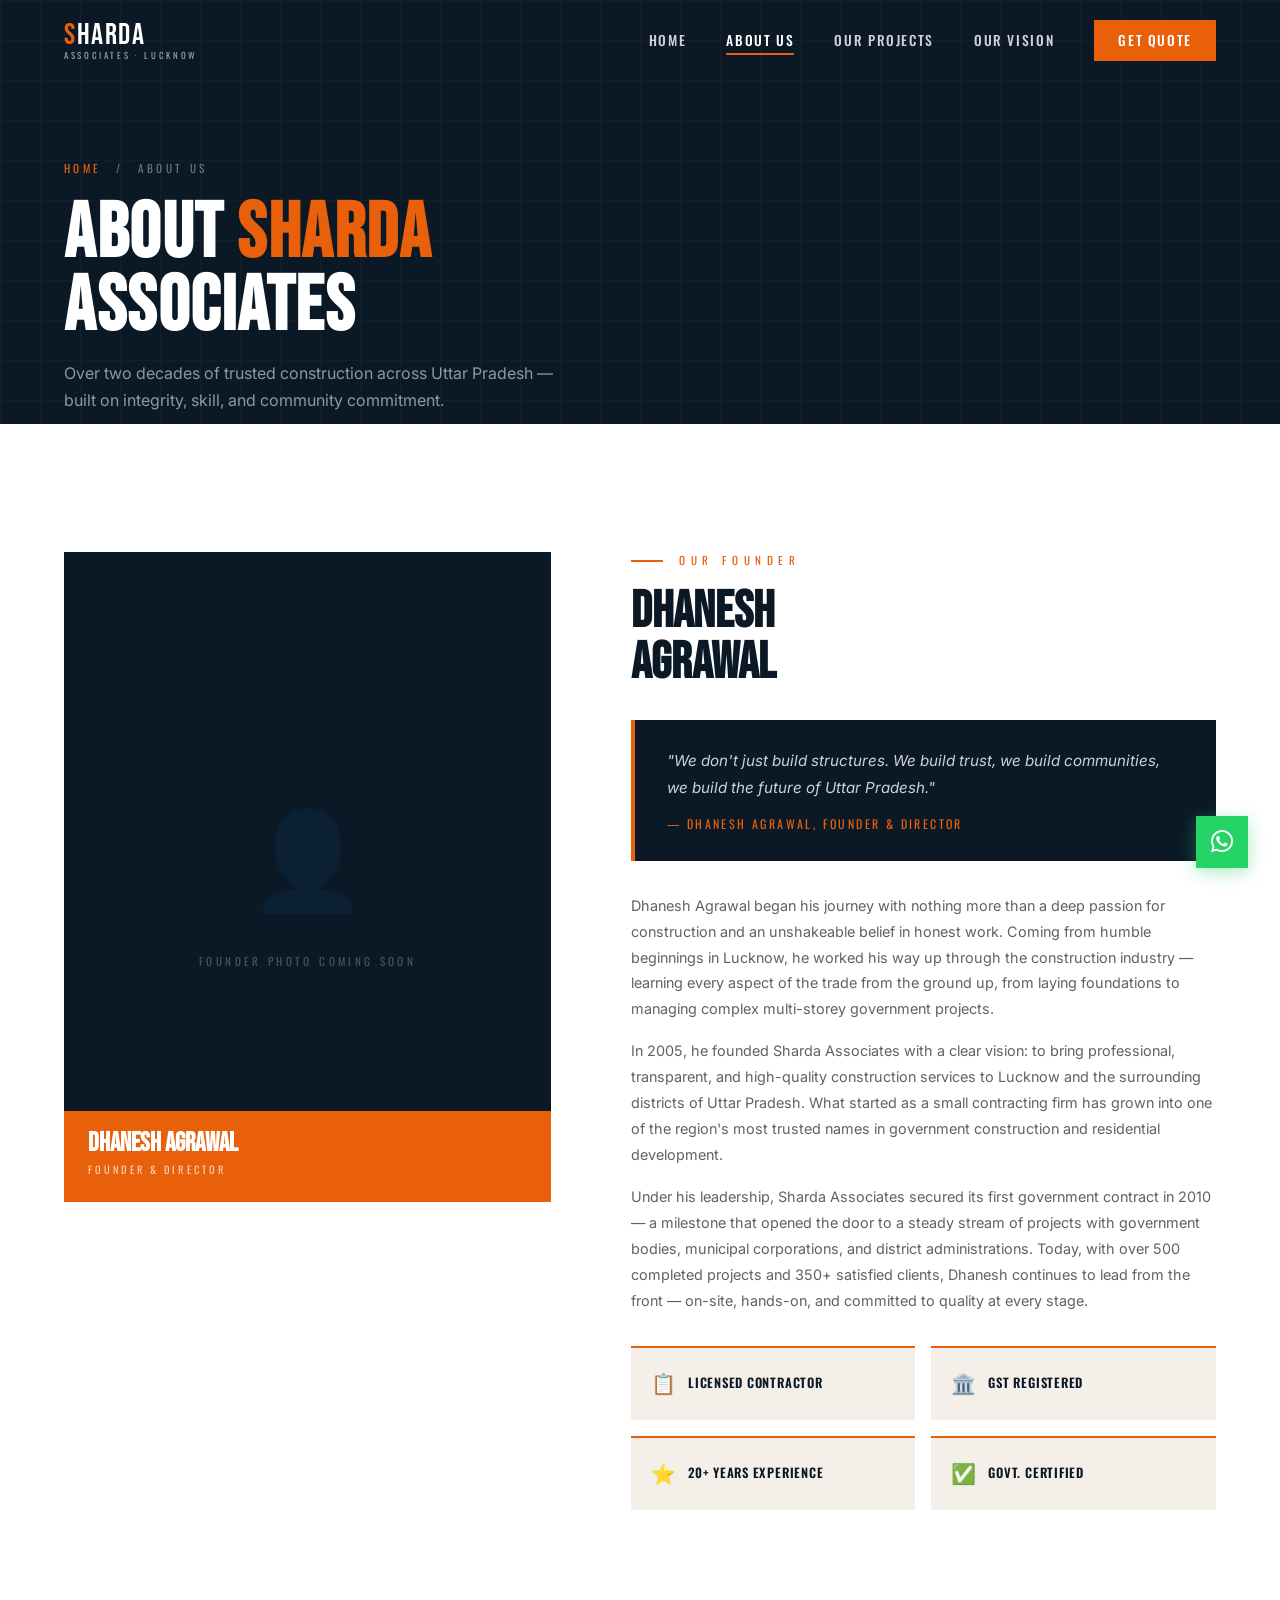
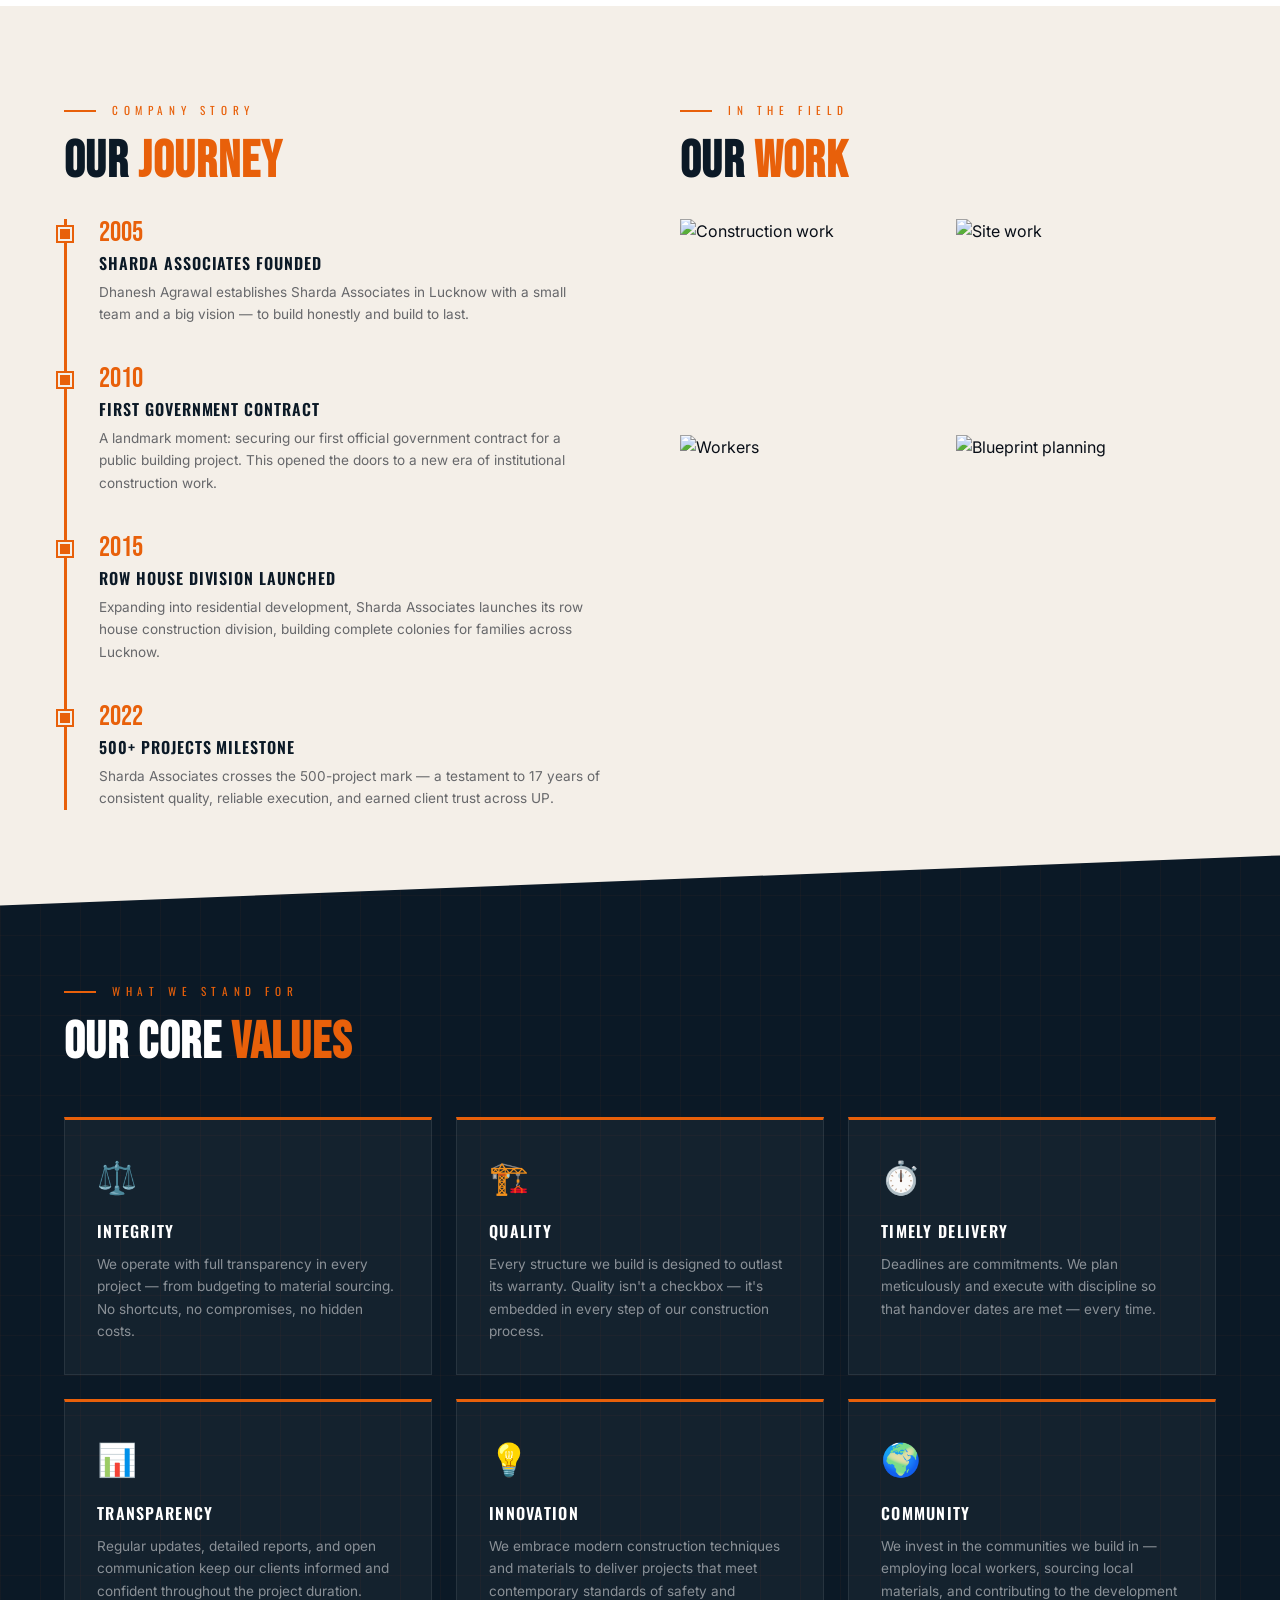
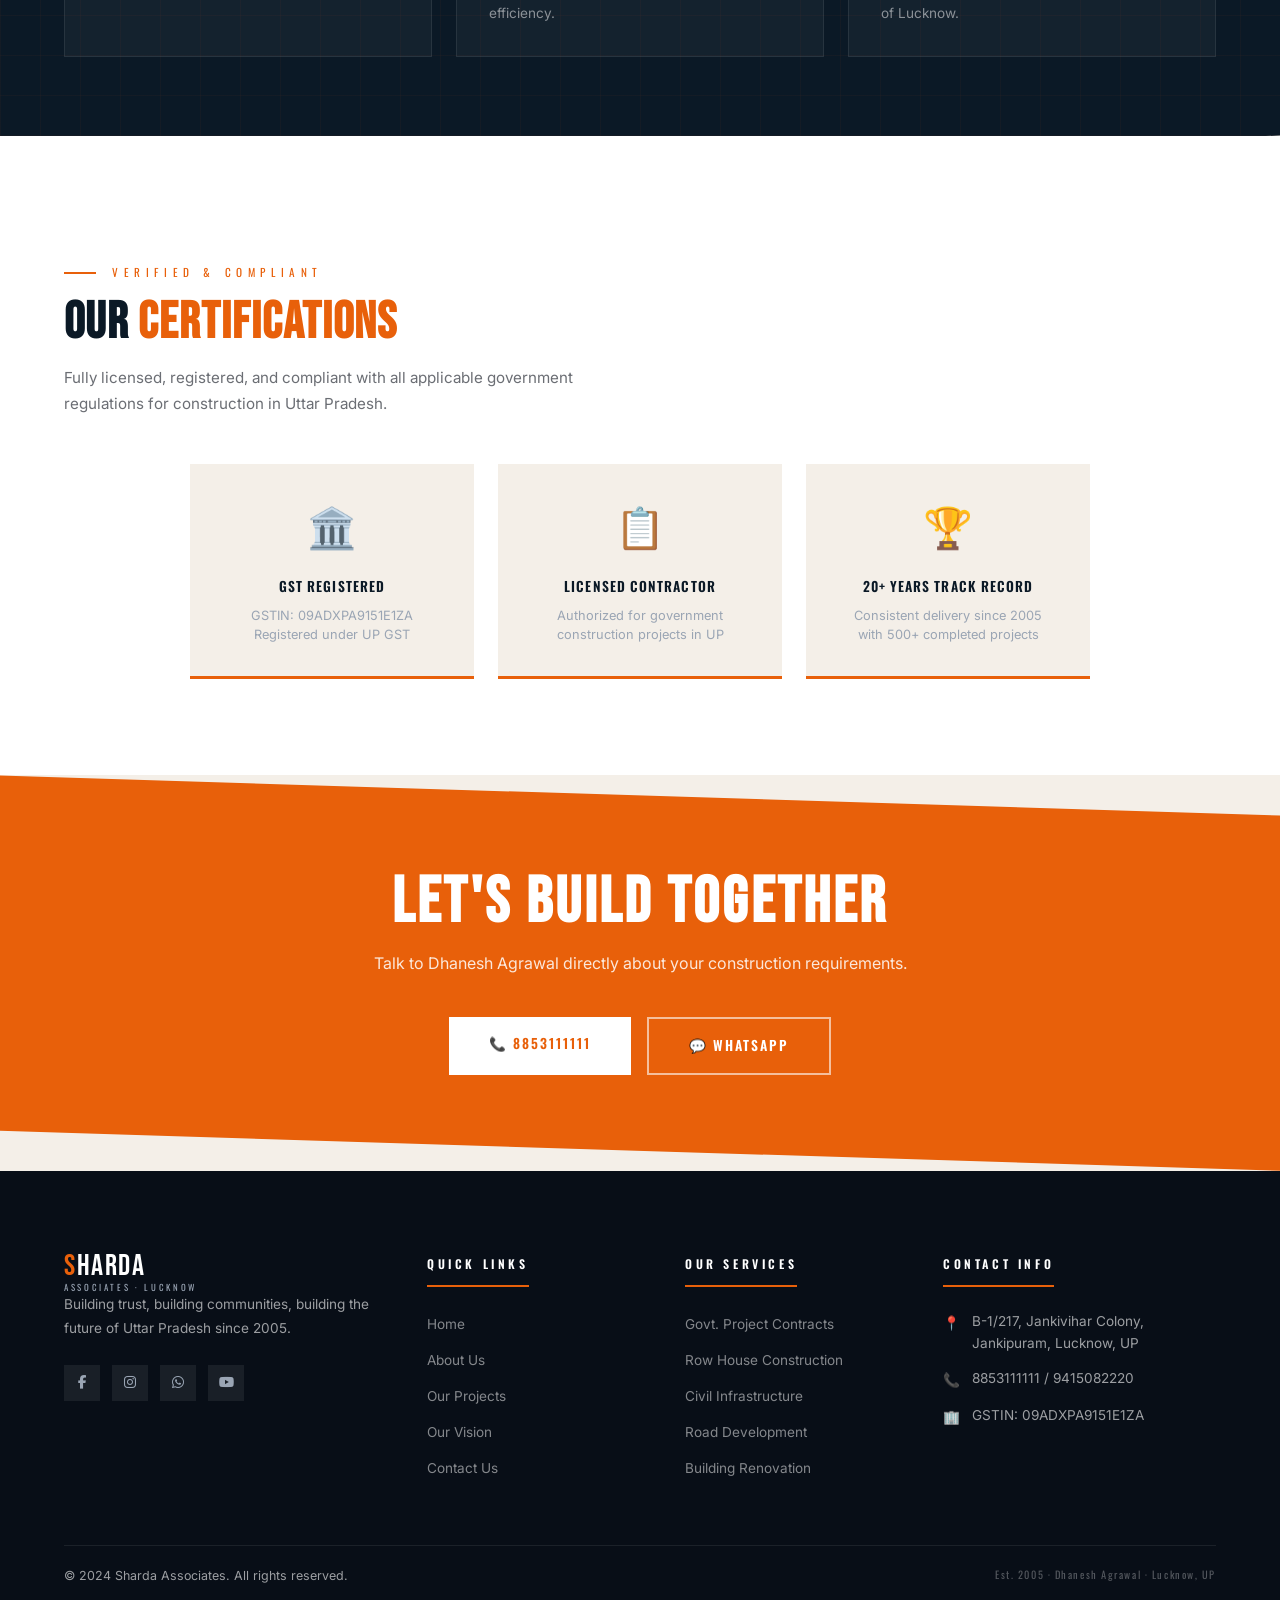
==== about.html @ 27af71fa "Initial website — Sharda Associates 4-page site" ====
<!DOCTYPE html>
<html lang="en">
<head>
  <meta charset="UTF-8" />
  <meta name="viewport" content="width=device-width, initial-scale=1.0" />
  <title>About Us — Sharda Associates Lucknow</title>
  <meta name="description" content="Learn about Sharda Associates and founder Dhanesh Agrawal. Building government projects and row houses in Lucknow since 2005." />
  <link rel="stylesheet" href="css/style.css" />
  <link rel="stylesheet" href="https://unpkg.com/aos@2.3.4/dist/aos.css" />
  <link rel="stylesheet" href="https://cdnjs.cloudflare.com/ajax/libs/font-awesome/6.5.0/css/all.min.css" />
</head>
<body>

<!-- NAVBAR -->
<nav id="navbar">
  <a href="index.html" class="nav-logo">
    <span>S</span>HARDA<small>ASSOCIATES · LUCKNOW</small>
  </a>
  <div class="nav-links">
    <a href="index.html">Home</a>
    <a href="about.html" class="active">About Us</a>
    <a href="projects.html">Our Projects</a>
    <a href="vision.html">Our Vision</a>
    <a href="index.html#contact" class="nav-cta">Get Quote</a>
  </div>
  <div class="hamburger" aria-label="Toggle menu">
    <span></span><span></span><span></span>
  </div>
</nav>

<!-- PAGE HERO -->
<section class="page-hero">
  <div class="page-hero-inner">
    <div class="breadcrumb">
      <a href="index.html">Home</a>
      <span class="sep">/</span>
      <span>About Us</span>
    </div>
    <h1 class="page-hero-title">ABOUT <span>SHARDA</span><br>ASSOCIATES</h1>
    <p class="page-hero-sub">Over two decades of trusted construction across Uttar Pradesh — built on integrity, skill, and community commitment.</p>
  </div>
</section>

<!-- FOUNDER SECTION -->
<section class="founder-section">
  <div class="founder-inner">
    <!-- Portrait -->
    <div data-aos="fade-right">
      <div class="founder-portrait">
        <div class="founder-portrait-icon">👤</div>
        <div class="founder-portrait-text">Founder Photo Coming Soon</div>
        <div class="founder-nameplate">
          <h3>DHANESH AGRAWAL</h3>
          <span>Founder &amp; Director</span>
        </div>
      </div>
    </div>

    <!-- Right side content -->
    <div data-aos="fade-left">
      <div class="section-eyebrow">Our Founder</div>
      <h2 class="founder-name-display">DHANESH<br>AGRAWAL</h2>

      <div class="founder-quote">
        <p>"We don't just build structures. We build trust, we build communities, we build the future of Uttar Pradesh."</p>
        <cite>— Dhanesh Agrawal, Founder &amp; Director</cite>
      </div>

      <div class="founder-bio">
        <p>Dhanesh Agrawal began his journey with nothing more than a deep passion for construction and an unshakeable belief in honest work. Coming from humble beginnings in Lucknow, he worked his way up through the construction industry — learning every aspect of the trade from the ground up, from laying foundations to managing complex multi-storey government projects.</p>
        <p>In 2005, he founded Sharda Associates with a clear vision: to bring professional, transparent, and high-quality construction services to Lucknow and the surrounding districts of Uttar Pradesh. What started as a small contracting firm has grown into one of the region's most trusted names in government construction and residential development.</p>
        <p>Under his leadership, Sharda Associates secured its first government contract in 2010 — a milestone that opened the door to a steady stream of projects with government bodies, municipal corporations, and district administrations. Today, with over 500 completed projects and 350+ satisfied clients, Dhanesh continues to lead from the front — on-site, hands-on, and committed to quality at every stage.</p>
      </div>

      <div class="credentials-grid">
        <div class="cred-item">
          <div class="cred-icon">📋</div>
          <span>Licensed Contractor</span>
        </div>
        <div class="cred-item">
          <div class="cred-icon">🏛️</div>
          <span>GST Registered</span>
        </div>
        <div class="cred-item">
          <div class="cred-icon">⭐</div>
          <span>20+ Years Experience</span>
        </div>
        <div class="cred-item">
          <div class="cred-icon">✅</div>
          <span>Govt. Certified</span>
        </div>
      </div>
    </div>
  </div>
</section>

<!-- TIMELINE / COMPANY STORY -->
<section class="timeline-section">
  <div class="timeline-inner">
    <!-- Timeline -->
    <div>
      <div class="section-eyebrow" data-aos="fade-up">Company Story</div>
      <h2 class="section-title" data-aos="fade-up">OUR <span>JOURNEY</span></h2>
      <div class="timeline" data-aos="fade-up" data-aos-delay="100">
        <div class="tl-item">
          <div class="tl-year">2005</div>
          <div class="tl-title">Sharda Associates Founded</div>
          <p class="tl-desc">Dhanesh Agrawal establishes Sharda Associates in Lucknow with a small team and a big vision — to build honestly and build to last.</p>
        </div>
        <div class="tl-item">
          <div class="tl-year">2010</div>
          <div class="tl-title">First Government Contract</div>
          <p class="tl-desc">A landmark moment: securing our first official government contract for a public building project. This opened the doors to a new era of institutional construction work.</p>
        </div>
        <div class="tl-item">
          <div class="tl-year">2015</div>
          <div class="tl-title">Row House Division Launched</div>
          <p class="tl-desc">Expanding into residential development, Sharda Associates launches its row house construction division, building complete colonies for families across Lucknow.</p>
        </div>
        <div class="tl-item">
          <div class="tl-year">2022</div>
          <div class="tl-title">500+ Projects Milestone</div>
          <p class="tl-desc">Sharda Associates crosses the 500-project mark — a testament to 17 years of consistent quality, reliable execution, and earned client trust across UP.</p>
        </div>
      </div>
    </div>

    <!-- Image grid -->
    <div>
      <div class="section-eyebrow" data-aos="fade-up">In the Field</div>
      <h2 class="section-title" data-aos="fade-up">OUR <span>WORK</span></h2>
      <div class="timeline-img-grid" data-aos="fade-up" data-aos-delay="100">
        <div><img src="https://images.unsplash.com/photo-1581094794329-c8112a89af12?w=700&q=85" alt="Construction work" loading="lazy" /></div>
        <div><img src="https://images.unsplash.com/photo-1590012314607-cda9d9b699ae?w=400&q=85" alt="Site work" loading="lazy" /></div>
        <div><img src="https://images.unsplash.com/photo-1504307651254-35680f356dfd?w=400&q=80" alt="Workers" loading="lazy" /></div>
        <div><img src="https://images.unsplash.com/photo-1453928582365-b6ad33cbcf64?w=800&q=85" alt="Blueprint planning" loading="lazy" /></div>
      </div>
    </div>
  </div>
</section>

<!-- CORE VALUES -->
<section class="core-values">
  <div style="max-width:1200px;margin:0 auto;position:relative;z-index:1;">
    <div class="section-eyebrow" data-aos="fade-up">What We Stand For</div>
    <h2 class="section-title" style="color:var(--white);" data-aos="fade-up">OUR CORE <span>VALUES</span></h2>
  </div>
  <div class="values-grid">
    <div class="value-card" data-aos="fade-up">
      <div class="value-icon">⚖️</div>
      <div class="value-title">Integrity</div>
      <p class="value-desc">We operate with full transparency in every project — from budgeting to material sourcing. No shortcuts, no compromises, no hidden costs.</p>
    </div>
    <div class="value-card" data-aos="fade-up" data-aos-delay="80">
      <div class="value-icon">🏗️</div>
      <div class="value-title">Quality</div>
      <p class="value-desc">Every structure we build is designed to outlast its warranty. Quality isn't a checkbox — it's embedded in every step of our construction process.</p>
    </div>
    <div class="value-card" data-aos="fade-up" data-aos-delay="160">
      <div class="value-icon">⏱️</div>
      <div class="value-title">Timely Delivery</div>
      <p class="value-desc">Deadlines are commitments. We plan meticulously and execute with discipline so that handover dates are met — every time.</p>
    </div>
    <div class="value-card" data-aos="fade-up" data-aos-delay="80">
      <div class="value-icon">📊</div>
      <div class="value-title">Transparency</div>
      <p class="value-desc">Regular updates, detailed reports, and open communication keep our clients informed and confident throughout the project duration.</p>
    </div>
    <div class="value-card" data-aos="fade-up" data-aos-delay="160">
      <div class="value-icon">💡</div>
      <div class="value-title">Innovation</div>
      <p class="value-desc">We embrace modern construction techniques and materials to deliver projects that meet contemporary standards of safety and efficiency.</p>
    </div>
    <div class="value-card" data-aos="fade-up" data-aos-delay="240">
      <div class="value-icon">🌍</div>
      <div class="value-title">Community</div>
      <p class="value-desc">We invest in the communities we build in — employing local workers, sourcing local materials, and contributing to the development of Lucknow.</p>
    </div>
  </div>
</section>

<!-- CERTIFICATIONS -->
<section class="certs-section">
  <div style="max-width:1200px;margin:0 auto;">
    <div class="section-eyebrow" data-aos="fade-up">Verified &amp; Compliant</div>
    <h2 class="section-title" data-aos="fade-up">OUR <span>CERTIFICATIONS</span></h2>
    <p class="section-desc" data-aos="fade-up">Fully licensed, registered, and compliant with all applicable government regulations for construction in Uttar Pradesh.</p>
  </div>
  <div class="certs-grid">
    <div class="cert-card" data-aos="fade-up">
      <div class="cert-icon">🏛️</div>
      <div class="cert-title">GST Registered</div>
      <div class="cert-detail">GSTIN: 09ADXPA9151E1ZA<br>Registered under UP GST</div>
    </div>
    <div class="cert-card" data-aos="fade-up" data-aos-delay="100">
      <div class="cert-icon">📋</div>
      <div class="cert-title">Licensed Contractor</div>
      <div class="cert-detail">Authorized for government<br>construction projects in UP</div>
    </div>
    <div class="cert-card" data-aos="fade-up" data-aos-delay="200">
      <div class="cert-icon">🏆</div>
      <div class="cert-title">20+ Years Track Record</div>
      <div class="cert-detail">Consistent delivery since 2005<br>with 500+ completed projects</div>
    </div>
  </div>
</section>

<!-- CTA BANNER -->
<section class="cta-banner">
  <div class="cta-banner-inner">
    <h2>LET'S BUILD TOGETHER</h2>
    <p>Talk to Dhanesh Agrawal directly about your construction requirements.</p>
    <div class="cta-buttons">
      <a href="tel:8853111111" class="btn-primary">📞 8853111111</a>
      <a href="https://wa.me/918853111111" target="_blank" class="btn-outline">💬 WhatsApp</a>
    </div>
  </div>
</section>

<!-- FOOTER -->
<footer>
  <div class="footer-grid">
    <div class="footer-brand">
      <a href="index.html" class="nav-logo"><span>S</span>HARDA<small>ASSOCIATES · LUCKNOW</small></a>
      <p>Building trust, building communities, building the future of Uttar Pradesh since 2005.</p>
      <div class="footer-socials">
        <a href="#" class="social-link" aria-label="Facebook"><i class="fab fa-facebook-f"></i></a>
        <a href="#" class="social-link" aria-label="Instagram"><i class="fab fa-instagram"></i></a>
        <a href="https://wa.me/918853111111" class="social-link" aria-label="WhatsApp"><i class="fab fa-whatsapp"></i></a>
        <a href="#" class="social-link" aria-label="YouTube"><i class="fab fa-youtube"></i></a>
      </div>
    </div>
    <div class="footer-col">
      <h5>Quick Links</h5>
      <ul class="footer-links">
        <li><a href="index.html">Home</a></li>
        <li><a href="about.html">About Us</a></li>
        <li><a href="projects.html">Our Projects</a></li>
        <li><a href="vision.html">Our Vision</a></li>
        <li><a href="index.html#contact">Contact Us</a></li>
      </ul>
    </div>
    <div class="footer-col">
      <h5>Our Services</h5>
      <ul class="footer-links">
        <li><a href="projects.html">Govt. Project Contracts</a></li>
        <li><a href="projects.html">Row House Construction</a></li>
        <li><a href="projects.html">Civil Infrastructure</a></li>
        <li><a href="projects.html">Road Development</a></li>
        <li><a href="projects.html">Building Renovation</a></li>
      </ul>
    </div>
    <div class="footer-col">
      <h5>Contact Info</h5>
      <div class="footer-contact-item">
        <span class="icon">📍</span>
        <span>B-1/217, Jankivihar Colony, Jankipuram, Lucknow, UP</span>
      </div>
      <div class="footer-contact-item">
        <span class="icon">📞</span>
        <span><a href="tel:8853111111" style="color:inherit">8853111111</a> / <a href="tel:9415082220" style="color:inherit">9415082220</a></span>
      </div>
      <div class="footer-contact-item">
        <span class="icon">🏢</span>
        <span>GSTIN: 09ADXPA9151E1ZA</span>
      </div>
    </div>
  </div>
  <div class="footer-bottom">
    <span>© 2024 Sharda Associates. All rights reserved.</span>
    <span class="gstin">Est. 2005 · Dhanesh Agrawal · Lucknow, UP</span>
  </div>
</footer>

<button id="back-to-top" aria-label="Back to top">↑</button>
<a href="https://wa.me/918853111111" id="whatsapp-btn" target="_blank" aria-label="WhatsApp">
  <i class="fab fa-whatsapp"></i>
</a>

<script src="https://unpkg.com/aos@2.3.4/dist/aos.js"></script>
<script src="js/main.js"></script>
</body>
</html>
---- css/style.css ----
/* ============================================================
   SHARDA ASSOCIATES — MASTER STYLESHEET
   Construction Company · Lucknow · Est. 2005
   ============================================================ */

/* ── GOOGLE FONTS ─────────────────────────────────────────── */
@import url('https://fonts.googleapis.com/css2?family=Bebas+Neue&family=Oswald:wght@300;400;500;600;700&family=Inter:wght@300;400;500;600;700&display=swap');

/* ── CSS VARIABLES ────────────────────────────────────────── */
:root {
  --navy:       #0B1926;
  --navy-dark:  #080E17;
  --orange:     #E8600A;
  --orange-dk:  #C4500A;
  --offwhite:   #F4EFE8;
  --near-black: #080E17;
  --white:      #FFFFFF;
  --gray:       #9AA5B4;
  --gray-light: #D8D0C8;

  --font-display: 'Bebas Neue', sans-serif;
  --font-head:    'Oswald', sans-serif;
  --font-body:    'Inter', sans-serif;

  --transition: 0.3s ease;
  --shadow: 0 8px 32px rgba(0,0,0,0.35);
}

/* ── RESET ────────────────────────────────────────────────── */
*, *::before, *::after {
  margin: 0;
  padding: 0;
  box-sizing: border-box;
}

html {
  scroll-behavior: smooth;
  font-size: 16px;
}

body {
  font-family: var(--font-body);
  background: var(--offwhite);
  color: var(--near-black);
  overflow-x: hidden;
  line-height: 1.6;
}

img { display: block; width: 100%; height: 100%; object-fit: cover; }
a { text-decoration: none; color: inherit; }
ul { list-style: none; }
button { cursor: pointer; border: none; background: none; font-family: inherit; }

/* ── PRELOADER ────────────────────────────────────────────── */
#preloader {
  position: fixed;
  inset: 0;
  background: var(--navy-dark);
  z-index: 9999;
  display: flex;
  flex-direction: column;
  align-items: center;
  justify-content: center;
  transition: opacity 0.6s ease, visibility 0.6s ease;
}
#preloader.hidden {
  opacity: 0;
  visibility: hidden;
}
.preloader-logo {
  font-family: var(--font-display);
  font-size: 5rem;
  color: var(--white);
  letter-spacing: 0.1em;
  line-height: 1;
  margin-bottom: 0.25rem;
}
.preloader-logo span { color: var(--orange); }
.preloader-sub {
  font-family: var(--font-head);
  font-size: 0.75rem;
  letter-spacing: 0.4em;
  color: var(--gray);
  text-transform: uppercase;
  margin-bottom: 3rem;
}
.preloader-bar-wrap {
  width: 200px;
  height: 3px;
  background: rgba(255,255,255,0.1);
}
.preloader-bar {
  height: 100%;
  background: var(--orange);
  width: 0%;
  transition: width 1.8s ease;
}

/* ── NAVBAR ───────────────────────────────────────────────── */
#navbar {
  position: fixed;
  top: 0;
  left: 0;
  right: 0;
  z-index: 1000;
  padding: 1.25rem 4rem;
  display: flex;
  align-items: center;
  justify-content: space-between;
  transition: background var(--transition), padding var(--transition), box-shadow var(--transition);
}
#navbar.scrolled {
  background: var(--navy);
  padding: 0.9rem 4rem;
  box-shadow: 0 4px 24px rgba(0,0,0,0.4);
}
.nav-logo {
  font-family: var(--font-display);
  font-size: 1.9rem;
  color: var(--white);
  letter-spacing: 0.05em;
  line-height: 1;
}
.nav-logo span { color: var(--orange); }
.nav-logo small {
  display: block;
  font-family: var(--font-head);
  font-size: 0.55rem;
  letter-spacing: 0.3em;
  color: var(--gray);
  font-weight: 400;
  margin-top: 2px;
}
.nav-links {
  display: flex;
  align-items: center;
  gap: 2.5rem;
}
.nav-links a {
  font-family: var(--font-head);
  font-size: 0.85rem;
  font-weight: 500;
  letter-spacing: 0.12em;
  text-transform: uppercase;
  color: rgba(255,255,255,0.8);
  transition: color var(--transition);
  position: relative;
}
.nav-links a::after {
  content: '';
  position: absolute;
  bottom: -4px;
  left: 0;
  width: 0;
  height: 2px;
  background: var(--orange);
  transition: width var(--transition);
}
.nav-links a:hover,
.nav-links a.active {
  color: var(--white);
}
.nav-links a:hover::after,
.nav-links a.active::after {
  width: 100%;
}
.nav-cta {
  font-family: var(--font-head);
  font-size: 0.8rem;
  font-weight: 600;
  letter-spacing: 0.15em;
  text-transform: uppercase;
  color: var(--white) !important;
  background: var(--orange);
  padding: 0.6rem 1.5rem;
  transition: background var(--transition) !important;
}
.nav-cta::after { display: none !important; }
.nav-cta:hover { background: var(--orange-dk) !important; }

.hamburger {
  display: none;
  flex-direction: column;
  gap: 5px;
  cursor: pointer;
  z-index: 1001;
}
.hamburger span {
  display: block;
  width: 28px;
  height: 2px;
  background: var(--white);
  transition: all var(--transition);
}
.hamburger.open span:nth-child(1) { transform: rotate(45deg) translate(5px,5px); }
.hamburger.open span:nth-child(2) { opacity: 0; }
.hamburger.open span:nth-child(3) { transform: rotate(-45deg) translate(5px,-5px); }

/* ── HERO SECTION ─────────────────────────────────────────── */
.hero {
  min-height: 100vh;
  background: var(--navy);
  display: flex;
  align-items: center;
  position: relative;
  overflow: hidden;
  padding: 120px 4rem 4rem;
}
.hero-bg {
  position: absolute;
  inset: 0;
  background-image: url('https://images.unsplash.com/photo-1503387762-592deb58ef4e?w=1600&q=85');
  background-size: cover;
  background-position: center;
  opacity: 0.12;
  z-index: 0;
}
.hero-grid-overlay {
  position: absolute;
  inset: 0;
  background-image:
    linear-gradient(rgba(232,96,10,0.05) 1px, transparent 1px),
    linear-gradient(90deg, rgba(232,96,10,0.05) 1px, transparent 1px);
  background-size: 50px 50px;
  z-index: 1;
}
.hero-inner {
  position: relative;
  z-index: 2;
  display: grid;
  grid-template-columns: 1fr 1fr;
  gap: 4rem;
  align-items: center;
  max-width: 1400px;
  margin: 0 auto;
  width: 100%;
}
.hero-eyebrow {
  font-family: var(--font-head);
  font-size: 0.75rem;
  letter-spacing: 0.5em;
  color: var(--orange);
  text-transform: uppercase;
  margin-bottom: 1.5rem;
  display: flex;
  align-items: center;
  gap: 1rem;
}
.hero-eyebrow::before {
  content: '';
  display: block;
  width: 40px;
  height: 2px;
  background: var(--orange);
}
.hero-headline {
  font-family: var(--font-display);
  font-size: clamp(4rem, 7vw, 7.5rem);
  line-height: 0.92;
  color: var(--white);
  margin-bottom: 0.5rem;
  letter-spacing: 0.02em;
}
.hero-headline .brand-line {
  color: var(--orange);
  display: block;
}
.hero-sub {
  font-family: var(--font-body);
  font-size: 1rem;
  color: rgba(255,255,255,0.6);
  line-height: 1.7;
  max-width: 440px;
  margin-bottom: 2.5rem;
  margin-top: 1rem;
}
.hero-stats-row {
  display: flex;
  gap: 0;
  border-top: 1px solid rgba(255,255,255,0.1);
  padding-top: 2rem;
}
.hero-stat {
  padding-right: 2.5rem;
  margin-right: 2.5rem;
  border-right: 1px solid rgba(255,255,255,0.1);
}
.hero-stat:last-child { border-right: none; margin-right: 0; }
.hero-stat-num {
  font-family: var(--font-display);
  font-size: 2.5rem;
  color: var(--orange);
  line-height: 1;
}
.hero-stat-label {
  font-family: var(--font-head);
  font-size: 0.65rem;
  letter-spacing: 0.2em;
  color: rgba(255,255,255,0.5);
  text-transform: uppercase;
  margin-top: 4px;
}
.hero-right {
  display: grid;
  grid-template-rows: 300px 1fr;
  gap: 1rem;
}
.hero-img-main {
  overflow: hidden;
  position: relative;
}
.hero-img-bottom {
  display: grid;
  grid-template-columns: 1fr 1fr;
  gap: 1rem;
}
.hero-img-sm { overflow: hidden; }
.hero-accent-card {
  background: var(--orange);
  padding: 2rem;
  display: flex;
  flex-direction: column;
  justify-content: center;
}
.hero-accent-card .num {
  font-family: var(--font-display);
  font-size: 3.5rem;
  color: var(--white);
  line-height: 1;
}
.hero-accent-card .lbl {
  font-family: var(--font-head);
  font-size: 0.7rem;
  letter-spacing: 0.2em;
  color: rgba(255,255,255,0.85);
  text-transform: uppercase;
  margin-top: 6px;
}

/* ── MARQUEE STRIP ────────────────────────────────────────── */
.marquee-strip {
  background: var(--orange);
  padding: 0.85rem 0;
  overflow: hidden;
  position: relative;
  z-index: 10;
}
.marquee-track {
  display: flex;
  gap: 0;
  white-space: nowrap;
  animation: marquee 28s linear infinite;
  width: max-content;
}
.marquee-track span {
  font-family: var(--font-head);
  font-size: 0.8rem;
  font-weight: 600;
  letter-spacing: 0.2em;
  text-transform: uppercase;
  color: var(--white);
  padding: 0 2.5rem;
}
.marquee-track span.dot { padding: 0; color: rgba(255,255,255,0.5); }
@keyframes marquee {
  from { transform: translateX(0); }
  to   { transform: translateX(-50%); }
}

/* ── STATS BAND ───────────────────────────────────────────── */
.stats-band {
  background: var(--navy-dark);
  padding: 5rem 4rem;
  position: relative;
  clip-path: polygon(0 0, 100% 0, 100% calc(100% - 60px), 0 100%);
  margin-bottom: -60px;
  z-index: 2;
}
.stats-band::before {
  content: '';
  position: absolute;
  inset: 0;
  background-image:
    linear-gradient(rgba(232,96,10,0.04) 1px, transparent 1px),
    linear-gradient(90deg, rgba(232,96,10,0.04) 1px, transparent 1px);
  background-size: 40px 40px;
  pointer-events: none;
}
.stats-band-inner {
  max-width: 1200px;
  margin: 0 auto;
  display: grid;
  grid-template-columns: repeat(4, 1fr);
  gap: 2rem;
  position: relative;
  z-index: 1;
}
.stat-item {
  text-align: center;
  padding: 2rem 1rem;
  border-left: 2px solid rgba(232,96,10,0.3);
}
.stat-item:first-child { border-left: none; }
.stat-num {
  font-family: var(--font-display);
  font-size: clamp(3rem, 5vw, 5rem);
  color: var(--orange);
  line-height: 1;
}
.stat-label {
  font-family: var(--font-head);
  font-size: 0.7rem;
  letter-spacing: 0.3em;
  text-transform: uppercase;
  color: rgba(255,255,255,0.5);
  margin-top: 0.5rem;
}

/* ── SERVICES SECTION ─────────────────────────────────────── */
.services-section {
  background: var(--offwhite);
  padding: 8rem 4rem 6rem;
  position: relative;
  z-index: 3;
}
.section-header { margin-bottom: 4rem; }
.section-eyebrow {
  font-family: var(--font-head);
  font-size: 0.7rem;
  letter-spacing: 0.5em;
  text-transform: uppercase;
  color: var(--orange);
  display: flex;
  align-items: center;
  gap: 1rem;
  margin-bottom: 1rem;
}
.section-eyebrow::before {
  content: '';
  display: block;
  width: 32px;
  height: 2px;
  background: var(--orange);
}
.section-title {
  font-family: var(--font-display);
  font-size: clamp(2.5rem, 4vw, 4rem);
  color: var(--navy);
  line-height: 1;
  letter-spacing: 0.02em;
}
.section-title span { color: var(--orange); }
.section-desc {
  font-size: 0.95rem;
  color: rgba(8,14,23,0.6);
  max-width: 520px;
  margin-top: 1rem;
  line-height: 1.7;
}

.services-grid {
  max-width: 1200px;
  margin: 0 auto;
  display: grid;
  grid-template-columns: 1fr 1fr;
  grid-template-rows: auto auto;
  gap: 1.5rem;
}
.service-card {
  background: var(--white);
  padding: 2.5rem;
  position: relative;
  border-top: 3px solid var(--orange);
  transition: transform var(--transition), box-shadow var(--transition);
}
.service-card:hover {
  transform: translateY(-6px);
  box-shadow: var(--shadow);
}
.service-card.big {
  grid-row: 1 / 3;
  display: flex;
  flex-direction: column;
  justify-content: flex-end;
  min-height: 460px;
  padding: 0;
  overflow: hidden;
  border-top: none;
}
.service-card.big .card-bg {
  position: absolute;
  inset: 0;
  background-image: url('https://images.unsplash.com/photo-1613977257363-707ba9348227?w=800&q=85');
  background-size: cover;
  background-position: center;
  filter: brightness(0.35);
  transition: transform 0.6s ease;
}
.service-card.big:hover .card-bg { transform: scale(1.05); }
.service-card.big .card-content {
  position: relative;
  z-index: 1;
  padding: 2.5rem;
  background: linear-gradient(to top, rgba(8,14,23,0.95) 0%, transparent 100%);
}
.service-num {
  font-family: var(--font-display);
  font-size: 4rem;
  color: rgba(232,96,10,0.2);
  line-height: 1;
  margin-bottom: 1rem;
}
.service-card.big .service-num { color: rgba(232,96,10,0.5); }
.service-icon { font-size: 2rem; margin-bottom: 1rem; }
.service-title {
  font-family: var(--font-head);
  font-size: 1.3rem;
  font-weight: 600;
  text-transform: uppercase;
  letter-spacing: 0.05em;
  color: var(--navy);
  margin-bottom: 0.75rem;
}
.service-card.big .service-title { color: var(--white); }
.service-desc {
  font-size: 0.88rem;
  color: rgba(8,14,23,0.65);
  line-height: 1.7;
}
.service-card.big .service-desc { color: rgba(255,255,255,0.7); }

/* ── PROJECTS PREVIEW ─────────────────────────────────────── */
.projects-preview {
  background: var(--white);
  padding: 6rem 4rem;
}
.projects-preview-inner { max-width: 1200px; margin: 0 auto; }
.projects-grid {
  display: grid;
  grid-template-columns: 1fr 1fr;
  grid-template-rows: 280px 280px;
  gap: 1rem;
  margin-top: 3rem;
}
.proj-card {
  position: relative;
  overflow: hidden;
  cursor: pointer;
}
.proj-card.tall { grid-row: 1 / 3; }
.proj-card img {
  width: 100%;
  height: 100%;
  object-fit: cover;
  transition: transform 0.6s ease;
}
.proj-card:hover img { transform: scale(1.08); }
.proj-overlay {
  position: absolute;
  inset: 0;
  background: linear-gradient(to top, rgba(8,14,23,0.92) 0%, transparent 60%);
  display: flex;
  flex-direction: column;
  justify-content: flex-end;
  padding: 2rem;
}
.proj-cat {
  font-family: var(--font-head);
  font-size: 0.65rem;
  letter-spacing: 0.3em;
  text-transform: uppercase;
  color: var(--orange);
  margin-bottom: 0.5rem;
}
.proj-name {
  font-family: var(--font-head);
  font-size: 1.1rem;
  font-weight: 600;
  text-transform: uppercase;
  color: var(--white);
  letter-spacing: 0.05em;
}

.view-all-btn {
  display: inline-flex;
  align-items: center;
  gap: 0.75rem;
  font-family: var(--font-head);
  font-size: 0.85rem;
  font-weight: 600;
  letter-spacing: 0.15em;
  text-transform: uppercase;
  color: var(--white);
  background: var(--navy);
  padding: 1rem 2.5rem;
  margin-top: 3rem;
  border: 2px solid var(--navy);
  transition: background var(--transition), color var(--transition);
}
.view-all-btn:hover { background: var(--orange); border-color: var(--orange); }

/* ── WHY CHOOSE US ────────────────────────────────────────── */
.why-us {
  background: var(--navy);
  padding: 8rem 4rem;
  position: relative;
  clip-path: polygon(0 60px, 100% 0, 100% calc(100% - 60px), 0 100%);
  margin: -60px 0;
  z-index: 2;
}
.why-us::before {
  content: '';
  position: absolute;
  inset: 0;
  background-image:
    linear-gradient(rgba(232,96,10,0.04) 1px, transparent 1px),
    linear-gradient(90deg, rgba(232,96,10,0.04) 1px, transparent 1px);
  background-size: 40px 40px;
}
.why-us-inner {
  max-width: 1200px;
  margin: 0 auto;
  display: grid;
  grid-template-columns: 1fr 1.2fr;
  gap: 5rem;
  align-items: center;
  position: relative;
  z-index: 1;
}
.why-img-wrap { position: relative; }
.why-img-wrap img { height: 520px; object-fit: cover; }
.why-badge {
  position: absolute;
  bottom: -20px;
  right: -20px;
  background: var(--orange);
  padding: 1.5rem 2rem;
  text-align: center;
}
.why-badge .big-num {
  font-family: var(--font-display);
  font-size: 3rem;
  color: var(--white);
  line-height: 1;
}
.why-badge .badge-lbl {
  font-family: var(--font-head);
  font-size: 0.65rem;
  letter-spacing: 0.2em;
  text-transform: uppercase;
  color: rgba(255,255,255,0.85);
}
.why-right .section-title { color: var(--white); }
.why-features {
  margin-top: 2.5rem;
  display: flex;
  flex-direction: column;
  gap: 1.25rem;
}
.why-feat {
  display: flex;
  gap: 1.25rem;
  align-items: flex-start;
}
.why-feat-icon {
  width: 48px;
  height: 48px;
  background: rgba(232,96,10,0.15);
  border-left: 3px solid var(--orange);
  display: flex;
  align-items: center;
  justify-content: center;
  font-size: 1.25rem;
  flex-shrink: 0;
}
.why-feat-text h4 {
  font-family: var(--font-head);
  font-size: 0.9rem;
  font-weight: 600;
  text-transform: uppercase;
  letter-spacing: 0.08em;
  color: var(--white);
  margin-bottom: 0.25rem;
}
.why-feat-text p {
  font-size: 0.85rem;
  color: rgba(255,255,255,0.55);
  line-height: 1.6;
}

/* ── PROCESS SECTION ──────────────────────────────────────── */
.process-section {
  background: var(--white);
  padding: 8rem 4rem 6rem;
  position: relative;
  z-index: 3;
}
.process-steps {
  max-width: 1200px;
  margin: 3rem auto 0;
  display: grid;
  grid-template-columns: repeat(5, 1fr);
  position: relative;
}
.process-steps::before {
  content: '';
  position: absolute;
  top: 36px;
  left: 10%;
  right: 10%;
  height: 2px;
  border-top: 2px dashed var(--orange);
  z-index: 0;
}
.process-step {
  text-align: center;
  padding: 0 1rem;
  position: relative;
  z-index: 1;
}
.step-num {
  width: 72px;
  height: 72px;
  background: var(--navy);
  color: var(--white);
  font-family: var(--font-display);
  font-size: 1.8rem;
  display: flex;
  align-items: center;
  justify-content: center;
  margin: 0 auto 1.25rem;
  border: 3px solid var(--orange);
  transition: background var(--transition);
}
.process-step:hover .step-num { background: var(--orange); }
.step-title {
  font-family: var(--font-head);
  font-size: 0.85rem;
  font-weight: 600;
  text-transform: uppercase;
  letter-spacing: 0.08em;
  color: var(--navy);
  margin-bottom: 0.5rem;
}
.step-desc {
  font-size: 0.78rem;
  color: rgba(8,14,23,0.55);
  line-height: 1.6;
}

/* ── TESTIMONIALS ─────────────────────────────────────────── */
.testimonials {
  background: var(--offwhite);
  padding: 6rem 4rem;
}
.testimonials-grid {
  max-width: 1200px;
  margin: 3rem auto 0;
  display: grid;
  grid-template-columns: 1fr 1fr;
  gap: 1.5rem;
}
.testi-card {
  background: var(--white);
  padding: 2rem 2rem 2rem 2.5rem;
  border-left: 4px solid var(--orange);
}
.testi-quote {
  font-size: 3rem;
  color: var(--orange);
  line-height: 1;
  font-family: Georgia, serif;
  margin-bottom: 0.5rem;
}
.testi-text {
  font-size: 0.9rem;
  color: rgba(8,14,23,0.7);
  line-height: 1.75;
  margin-bottom: 1.5rem;
  font-style: italic;
}
.testi-author {
  display: flex;
  align-items: center;
  gap: 1rem;
}
.testi-avatar {
  width: 44px;
  height: 44px;
  background: var(--navy);
  color: var(--white);
  font-family: var(--font-head);
  font-size: 1rem;
  font-weight: 600;
  display: flex;
  align-items: center;
  justify-content: center;
  flex-shrink: 0;
}
.testi-name {
  font-family: var(--font-head);
  font-size: 0.85rem;
  font-weight: 600;
  text-transform: uppercase;
  letter-spacing: 0.08em;
  color: var(--navy);
}
.testi-role { font-size: 0.75rem; color: var(--gray); margin-top: 2px; }

/* ── CTA BANNER ───────────────────────────────────────────── */
.cta-banner {
  background: var(--orange);
  padding: 6rem 4rem;
  position: relative;
  clip-path: polygon(0 0, 100% 40px, 100% 100%, 0 calc(100% - 40px));
  z-index: 4;
}
.cta-banner-inner {
  max-width: 1000px;
  margin: 0 auto;
  text-align: center;
}
.cta-banner h2 {
  font-family: var(--font-display);
  font-size: clamp(2.5rem, 5vw, 4.5rem);
  color: var(--white);
  letter-spacing: 0.05em;
  line-height: 1;
  margin-bottom: 1rem;
}
.cta-banner p {
  font-size: 1rem;
  color: rgba(255,255,255,0.85);
  margin-bottom: 2.5rem;
}
.cta-buttons {
  display: flex;
  gap: 1rem;
  justify-content: center;
  flex-wrap: wrap;
}
.btn-primary {
  font-family: var(--font-head);
  font-size: 0.85rem;
  font-weight: 600;
  letter-spacing: 0.15em;
  text-transform: uppercase;
  color: var(--orange);
  background: var(--white);
  padding: 1rem 2.5rem;
  display: inline-block;
  transition: background var(--transition), color var(--transition);
}
.btn-primary:hover { background: var(--navy); color: var(--white); }
.btn-outline {
  font-family: var(--font-head);
  font-size: 0.85rem;
  font-weight: 600;
  letter-spacing: 0.15em;
  text-transform: uppercase;
  color: var(--white);
  border: 2px solid rgba(255,255,255,0.6);
  padding: 1rem 2.5rem;
  display: inline-block;
  transition: border-color var(--transition), background var(--transition);
}
.btn-outline:hover { border-color: var(--white); background: rgba(255,255,255,0.1); }

/* ── CONTACT SECTION ──────────────────────────────────────── */
.contact-section {
  background: var(--white);
  padding: 6rem 4rem;
}
.contact-inner {
  max-width: 1200px;
  margin: 0 auto;
  display: grid;
  grid-template-columns: 1fr 1fr;
  gap: 4rem;
}
.contact-info-cards {
  display: flex;
  flex-direction: column;
  gap: 1.25rem;
  margin-top: 2rem;
}
.contact-card {
  display: flex;
  gap: 1.25rem;
  align-items: flex-start;
  padding: 1.5rem;
  background: var(--offwhite);
  border-left: 3px solid var(--orange);
}
.contact-icon { font-size: 1.5rem; color: var(--orange); flex-shrink: 0; }
.contact-card h4 {
  font-family: var(--font-head);
  font-size: 0.75rem;
  font-weight: 600;
  letter-spacing: 0.2em;
  text-transform: uppercase;
  color: var(--gray);
  margin-bottom: 0.35rem;
}
.contact-card p { font-size: 0.9rem; color: var(--navy); line-height: 1.6; }
.contact-map {
  margin-top: 1.5rem;
  height: 200px;
  background: var(--offwhite);
  overflow: hidden;
}
.contact-map iframe { width: 100%; height: 100%; border: none; }
.contact-form-wrap {
  background: var(--navy);
  padding: 3rem;
}
.contact-form-wrap .form-title {
  font-family: var(--font-display);
  font-size: 2rem;
  color: var(--white);
  letter-spacing: 0.05em;
  margin-bottom: 2rem;
}
.form-row {
  display: grid;
  grid-template-columns: 1fr 1fr;
  gap: 1rem;
}
.form-group { margin-bottom: 1.25rem; }
.form-group label {
  font-family: var(--font-head);
  font-size: 0.7rem;
  letter-spacing: 0.2em;
  text-transform: uppercase;
  color: rgba(255,255,255,0.5);
  display: block;
  margin-bottom: 0.5rem;
}
.form-group input,
.form-group select,
.form-group textarea {
  width: 100%;
  background: rgba(255,255,255,0.07);
  border: 1px solid rgba(255,255,255,0.15);
  color: var(--white);
  padding: 0.85rem 1rem;
  font-family: var(--font-body);
  font-size: 0.9rem;
  transition: border-color var(--transition);
  outline: none;
}
.form-group input::placeholder,
.form-group textarea::placeholder { color: rgba(255,255,255,0.3); }
.form-group input:focus,
.form-group textarea:focus,
.form-group select:focus { border-color: var(--orange); }
.form-group select option { background: var(--navy); }
.form-group textarea { resize: none; height: 120px; }
.submit-btn {
  font-family: var(--font-head);
  font-size: 0.85rem;
  font-weight: 600;
  letter-spacing: 0.2em;
  text-transform: uppercase;
  color: var(--white);
  background: var(--orange);
  padding: 1rem 2.5rem;
  width: 100%;
  transition: background var(--transition);
}
.submit-btn:hover { background: var(--orange-dk); }
.form-success {
  display: none;
  text-align: center;
  padding: 2rem;
}
.form-success.show { display: block; }
.form-success p {
  font-family: var(--font-head);
  font-size: 1.1rem;
  color: var(--orange);
  letter-spacing: 0.1em;
  text-transform: uppercase;
}
.form-success small { color: rgba(255,255,255,0.5); font-size: 0.8rem; }

/* ── FOOTER ───────────────────────────────────────────────── */
footer {
  background: var(--near-black);
  color: rgba(255,255,255,0.6);
  padding: 5rem 4rem 0;
}
.footer-grid {
  max-width: 1200px;
  margin: 0 auto;
  display: grid;
  grid-template-columns: 1.5fr 1fr 1fr 1.3fr;
  gap: 3rem;
  padding-bottom: 4rem;
  border-bottom: 1px solid rgba(255,255,255,0.08);
}
.footer-brand .nav-logo { margin-bottom: 1.25rem; }
.footer-brand p { font-size: 0.85rem; line-height: 1.75; margin-bottom: 1.5rem; }
.footer-socials { display: flex; gap: 0.75rem; }
.social-link {
  width: 36px;
  height: 36px;
  background: rgba(255,255,255,0.07);
  display: flex;
  align-items: center;
  justify-content: center;
  font-size: 0.85rem;
  color: var(--gray);
  transition: background var(--transition), color var(--transition);
}
.social-link:hover { background: var(--orange); color: var(--white); }
.footer-col h5 {
  font-family: var(--font-head);
  font-size: 0.75rem;
  font-weight: 600;
  letter-spacing: 0.3em;
  text-transform: uppercase;
  color: var(--white);
  margin-bottom: 1.5rem;
  padding-bottom: 0.75rem;
  border-bottom: 2px solid var(--orange);
  display: inline-block;
}
.footer-links {
  display: flex;
  flex-direction: column;
  gap: 0.65rem;
}
.footer-links a {
  font-size: 0.85rem;
  color: rgba(255,255,255,0.5);
  transition: color var(--transition), padding-left var(--transition);
}
.footer-links a:hover { color: var(--orange); padding-left: 8px; }
.footer-contact-item {
  display: flex;
  gap: 0.75rem;
  margin-bottom: 0.85rem;
  font-size: 0.85rem;
}
.footer-contact-item .icon { color: var(--orange); flex-shrink: 0; margin-top: 2px; }
.footer-bottom {
  max-width: 1200px;
  margin: 0 auto;
  padding: 1.25rem 0;
  display: flex;
  align-items: center;
  justify-content: space-between;
  font-size: 0.78rem;
}
.footer-bottom .gstin {
  font-family: var(--font-head);
  font-size: 0.65rem;
  letter-spacing: 0.15em;
  color: rgba(255,255,255,0.3);
}

/* ── PAGE HERO (inner pages) ──────────────────────────────── */
.page-hero {
  background: var(--navy);
  padding: 160px 4rem 5rem;
  position: relative;
  overflow: hidden;
  clip-path: polygon(0 0, 100% 0, 100% calc(100% - 70px), 0 100%);
  margin-bottom: -70px;
}
.page-hero::before {
  content: '';
  position: absolute;
  inset: 0;
  background-image:
    linear-gradient(rgba(232,96,10,0.06) 1px, transparent 1px),
    linear-gradient(90deg, rgba(232,96,10,0.06) 1px, transparent 1px);
  background-size: 40px 40px;
}
.page-hero-inner {
  max-width: 1200px;
  margin: 0 auto;
  position: relative;
  z-index: 1;
}
.breadcrumb {
  font-family: var(--font-head);
  font-size: 0.7rem;
  letter-spacing: 0.3em;
  text-transform: uppercase;
  color: rgba(255,255,255,0.4);
  margin-bottom: 1.25rem;
}
.breadcrumb a { color: var(--orange); }
.breadcrumb .sep { margin: 0 0.5rem; }
.page-hero-title {
  font-family: var(--font-display);
  font-size: clamp(3rem, 6vw, 6rem);
  color: var(--white);
  line-height: 0.95;
  letter-spacing: 0.02em;
}
.page-hero-title span { color: var(--orange); }
.page-hero-sub {
  font-size: 1rem;
  color: rgba(255,255,255,0.55);
  margin-top: 1rem;
  max-width: 500px;
  line-height: 1.7;
}

/* ── ABOUT PAGE ───────────────────────────────────────────── */
.founder-section {
  background: var(--white);
  padding: 8rem 4rem 6rem;
  position: relative;
  z-index: 3;
}
.founder-inner {
  max-width: 1200px;
  margin: 0 auto;
  display: grid;
  grid-template-columns: 1fr 1.2fr;
  gap: 5rem;
  align-items: start;
}
.founder-portrait {
  background: var(--navy);
  aspect-ratio: 3/4;
  display: flex;
  flex-direction: column;
  align-items: center;
  justify-content: center;
  position: relative;
  gap: 1rem;
}
.founder-portrait-icon { font-size: 6rem; color: rgba(255,255,255,0.08); }
.founder-portrait-text {
  font-family: var(--font-head);
  font-size: 0.7rem;
  letter-spacing: 0.3em;
  text-transform: uppercase;
  color: rgba(255,255,255,0.25);
}
.founder-nameplate {
  position: absolute;
  bottom: 0;
  left: 0;
  right: 0;
  background: var(--orange);
  padding: 1.25rem 1.5rem;
}
.founder-nameplate h3 {
  font-family: var(--font-display);
  font-size: 1.6rem;
  color: var(--white);
  line-height: 1;
}
.founder-nameplate span {
  font-family: var(--font-head);
  font-size: 0.65rem;
  letter-spacing: 0.3em;
  text-transform: uppercase;
  color: rgba(255,255,255,0.7);
}
.founder-name-display {
  font-family: var(--font-display);
  font-size: clamp(2.5rem, 4vw, 4rem);
  color: var(--navy);
  line-height: 1;
  margin-bottom: 2rem;
}
.founder-quote {
  background: var(--navy);
  border-left: 4px solid var(--orange);
  padding: 1.75rem 2rem;
  margin-bottom: 2rem;
}
.founder-quote p {
  font-size: 0.95rem;
  color: rgba(255,255,255,0.8);
  line-height: 1.75;
  font-style: italic;
}
.founder-quote cite {
  font-family: var(--font-head);
  font-size: 0.75rem;
  letter-spacing: 0.2em;
  text-transform: uppercase;
  color: var(--orange);
  font-style: normal;
  display: block;
  margin-top: 0.75rem;
}
.founder-bio p {
  font-size: 0.9rem;
  color: rgba(8,14,23,0.65);
  line-height: 1.8;
  margin-bottom: 1rem;
}
.credentials-grid {
  display: grid;
  grid-template-columns: 1fr 1fr;
  gap: 1rem;
  margin-top: 2rem;
}
.cred-item {
  background: var(--offwhite);
  padding: 1.25rem;
  border-top: 2px solid var(--orange);
  display: flex;
  align-items: center;
  gap: 0.75rem;
}
.cred-icon { font-size: 1.25rem; color: var(--orange); }
.cred-item span {
  font-family: var(--font-head);
  font-size: 0.8rem;
  font-weight: 600;
  text-transform: uppercase;
  letter-spacing: 0.06em;
  color: var(--navy);
}

/* ── TIMELINE ─────────────────────────────────────────────── */
.timeline-section {
  background: var(--offwhite);
  padding: 6rem 4rem;
}
.timeline-inner {
  max-width: 1200px;
  margin: 0 auto;
  display: grid;
  grid-template-columns: 1fr 1fr;
  gap: 5rem;
  align-items: start;
}
.timeline {
  margin-top: 2rem;
  border-left: 3px solid var(--orange);
  padding-left: 2rem;
  display: flex;
  flex-direction: column;
  gap: 2.5rem;
}
.tl-item { position: relative; }
.tl-item::before {
  content: '';
  position: absolute;
  left: -2.55rem;
  top: 8px;
  width: 14px;
  height: 14px;
  background: var(--orange);
  border: 2px solid var(--offwhite);
  outline: 2px solid var(--orange);
}
.tl-year {
  font-family: var(--font-display);
  font-size: 1.75rem;
  color: var(--orange);
  line-height: 1;
}
.tl-title {
  font-family: var(--font-head);
  font-size: 1rem;
  font-weight: 600;
  text-transform: uppercase;
  letter-spacing: 0.06em;
  color: var(--navy);
  margin: 0.25rem 0;
}
.tl-desc {
  font-size: 0.85rem;
  color: rgba(8,14,23,0.6);
  line-height: 1.65;
}
.timeline-img-grid {
  display: grid;
  grid-template-columns: 1fr 1fr;
  gap: 1rem;
  margin-top: 2rem;
}
.timeline-img-grid div { overflow: hidden; height: 200px; }

/* ── CORE VALUES ──────────────────────────────────────────── */
.core-values {
  background: var(--navy);
  padding: 8rem 4rem;
  position: relative;
  clip-path: polygon(0 50px, 100% 0, 100% calc(100% - 50px), 0 100%);
  margin: -50px 0;
  z-index: 2;
}
.core-values::before {
  content: '';
  position: absolute;
  inset: 0;
  background-image:
    linear-gradient(rgba(232,96,10,0.04) 1px, transparent 1px),
    linear-gradient(90deg, rgba(232,96,10,0.04) 1px, transparent 1px);
  background-size: 40px 40px;
}
.values-grid {
  max-width: 1200px;
  margin: 3rem auto 0;
  display: grid;
  grid-template-columns: repeat(3, 1fr);
  gap: 1.5rem;
  position: relative;
  z-index: 1;
}
.value-card {
  background: rgba(255,255,255,0.04);
  border: 1px solid rgba(255,255,255,0.08);
  border-top: 3px solid var(--orange);
  padding: 2rem;
  transition: background var(--transition);
}
.value-card:hover { background: rgba(255,255,255,0.08); }
.value-icon { font-size: 2rem; margin-bottom: 1rem; }
.value-title {
  font-family: var(--font-head);
  font-size: 1rem;
  font-weight: 600;
  text-transform: uppercase;
  letter-spacing: 0.08em;
  color: var(--white);
  margin-bottom: 0.5rem;
}
.value-desc { font-size: 0.85rem; color: rgba(255,255,255,0.5); line-height: 1.65; }

/* ── CERTIFICATIONS ───────────────────────────────────────── */
.certs-section {
  background: var(--white);
  padding: 8rem 4rem 6rem;
  position: relative;
  z-index: 3;
}
.certs-grid {
  max-width: 900px;
  margin: 3rem auto 0;
  display: grid;
  grid-template-columns: repeat(3, 1fr);
  gap: 1.5rem;
}
.cert-card {
  background: var(--offwhite);
  padding: 2rem;
  text-align: center;
  border-bottom: 3px solid var(--orange);
}
.cert-icon { font-size: 2.5rem; margin-bottom: 1rem; }
.cert-title {
  font-family: var(--font-head);
  font-size: 0.85rem;
  font-weight: 600;
  text-transform: uppercase;
  letter-spacing: 0.08em;
  color: var(--navy);
  margin-bottom: 0.5rem;
}
.cert-detail { font-size: 0.8rem; color: var(--gray); line-height: 1.5; }

/* ── PROJECTS PAGE ────────────────────────────────────────── */
.tab-nav {
  background: var(--white);
  border-bottom: 2px solid var(--offwhite);
  padding: 0 4rem;
  position: relative;
  z-index: 5;
  margin-top: 70px;
}
.tab-nav-inner {
  max-width: 1200px;
  margin: 0 auto;
  display: flex;
  gap: 0;
}
.tab-btn {
  font-family: var(--font-head);
  font-size: 0.8rem;
  font-weight: 600;
  letter-spacing: 0.2em;
  text-transform: uppercase;
  color: var(--gray);
  padding: 1.5rem 2rem;
  border-bottom: 3px solid transparent;
  transition: color var(--transition), border-color var(--transition);
  margin-bottom: -2px;
}
.tab-btn.active,
.tab-btn:hover { color: var(--orange); border-bottom-color: var(--orange); }

.tab-content { display: none; }
.tab-content.active { display: block; }

.running-section {
  background: var(--offwhite);
  padding: 5rem 4rem;
}
.running-header {
  display: flex;
  align-items: center;
  gap: 1.25rem;
  margin-bottom: 3rem;
  max-width: 1200px;
  margin-left: auto;
  margin-right: auto;
}
.pulse-dot {
  width: 14px;
  height: 14px;
  background: #22c55e;
  border-radius: 50%;
  flex-shrink: 0;
  animation: pulse-anim 2s infinite;
}
@keyframes pulse-anim {
  0%   { box-shadow: 0 0 0 0 rgba(34,197,94,0.5); }
  70%  { box-shadow: 0 0 0 12px rgba(34,197,94,0); }
  100% { box-shadow: 0 0 0 0 rgba(34,197,94,0); }
}
.running-header h2 {
  font-family: var(--font-display);
  font-size: 2rem;
  color: var(--navy);
  letter-spacing: 0.05em;
}
.running-grid {
  max-width: 1200px;
  margin: 0 auto;
  display: grid;
  grid-template-columns: 1fr 1fr;
  gap: 1.5rem;
}
.running-card {
  background: var(--white);
  border-top: 3px solid var(--orange);
  overflow: hidden;
}
.running-card-img {
  height: 200px;
  overflow: hidden;
  position: relative;
}
.ongoing-badge {
  position: absolute;
  top: 1rem;
  left: 1rem;
  background: var(--orange);
  color: var(--white);
  font-family: var(--font-head);
  font-size: 0.65rem;
  font-weight: 600;
  letter-spacing: 0.2em;
  text-transform: uppercase;
  padding: 0.4rem 0.85rem;
}
.running-card-body { padding: 1.75rem; }
.proj-cat-tag {
  font-family: var(--font-head);
  font-size: 0.65rem;
  letter-spacing: 0.3em;
  text-transform: uppercase;
  color: var(--orange);
  margin-bottom: 0.5rem;
}
.running-card-body h3 {
  font-family: var(--font-head);
  font-size: 1.1rem;
  font-weight: 600;
  text-transform: uppercase;
  letter-spacing: 0.05em;
  color: var(--navy);
  margin-bottom: 0.5rem;
}
.running-card-body p {
  font-size: 0.83rem;
  color: rgba(8,14,23,0.6);
  line-height: 1.65;
  margin-bottom: 1.25rem;
}
.progress-label {
  display: flex;
  justify-content: space-between;
  margin-bottom: 0.5rem;
}
.progress-label span {
  font-family: var(--font-head);
  font-size: 0.7rem;
  font-weight: 600;
  letter-spacing: 0.15em;
  text-transform: uppercase;
  color: var(--navy);
}
.progress-label .pct { color: var(--orange); }
.progress-bar-wrap {
  height: 6px;
  background: var(--offwhite);
}
.progress-bar-fill {
  height: 100%;
  background: var(--orange);
  width: 0%;
  transition: width 1.5s ease;
}
.proj-meta {
  display: flex;
  gap: 0.75rem;
  margin-top: 1.25rem;
  flex-wrap: wrap;
}
.meta-tag {
  font-family: var(--font-head);
  font-size: 0.62rem;
  font-weight: 500;
  letter-spacing: 0.12em;
  text-transform: uppercase;
  color: rgba(8,14,23,0.45);
  background: var(--offwhite);
  padding: 0.3rem 0.7rem;
}

/* Completed Projects */
.completed-section {
  background: var(--white);
  padding: 5rem 4rem;
}
.completed-header {
  max-width: 1200px;
  margin: 0 auto 3rem;
}
.completed-header h2 {
  font-family: var(--font-display);
  font-size: 2.5rem;
  color: var(--navy);
  letter-spacing: 0.05em;
}
.completed-grid {
  max-width: 1200px;
  margin: 0 auto;
  display: grid;
  grid-template-columns: repeat(3, 1fr);
  gap: 1rem;
}
.comp-card {
  position: relative;
  overflow: hidden;
  cursor: pointer;
  height: 260px;
}
.comp-card.featured {
  grid-column: 1 / 3;
  height: 320px;
}
.comp-card img {
  width: 100%;
  height: 100%;
  object-fit: cover;
  transition: transform 0.6s ease;
}
.comp-card:hover img { transform: scale(1.08); }
.comp-overlay {
  position: absolute;
  inset: 0;
  background: rgba(11,25,38,0.0);
  display: flex;
  flex-direction: column;
  justify-content: flex-end;
  padding: 1.75rem;
  transition: background 0.4s ease;
}
.comp-card:hover .comp-overlay { background: rgba(11,25,38,0.88); }
.comp-cat {
  font-family: var(--font-head);
  font-size: 0.62rem;
  letter-spacing: 0.3em;
  text-transform: uppercase;
  color: var(--orange);
  opacity: 0;
  transform: translateY(10px);
  transition: all 0.3s ease 0.05s;
}
.comp-name {
  font-family: var(--font-head);
  font-size: 1.05rem;
  font-weight: 600;
  text-transform: uppercase;
  letter-spacing: 0.06em;
  color: var(--white);
  opacity: 0;
  transform: translateY(10px);
  transition: all 0.3s ease 0.1s;
  margin-top: 0.3rem;
}
.comp-year {
  font-family: var(--font-display);
  font-size: 1.5rem;
  color: rgba(255,255,255,0.25);
  opacity: 0;
  transform: translateY(10px);
  transition: all 0.3s ease 0.15s;
}
.comp-card:hover .comp-cat,
.comp-card:hover .comp-name,
.comp-card:hover .comp-year {
  opacity: 1;
  transform: translateY(0);
}

/* Orange stats strip */
.orange-stats-strip {
  background: var(--orange);
  padding: 3rem 4rem;
}
.orange-stats-inner {
  max-width: 1200px;
  margin: 0 auto;
  display: grid;
  grid-template-columns: repeat(4, 1fr);
  gap: 2rem;
  text-align: center;
}
.orange-stat-num {
  font-family: var(--font-display);
  font-size: 3.5rem;
  color: var(--white);
  line-height: 1;
}
.orange-stat-label {
  font-family: var(--font-head);
  font-size: 0.7rem;
  letter-spacing: 0.25em;
  text-transform: uppercase;
  color: rgba(255,255,255,0.75);
  margin-top: 0.35rem;
}

/* ── VISION PAGE ──────────────────────────────────────────── */
.vision-statement {
  background: var(--white);
  padding: 8rem 4rem 6rem;
  position: relative;
  z-index: 3;
}
.vision-inner {
  max-width: 1200px;
  margin: 0 auto;
  display: grid;
  grid-template-columns: 200px 1fr;
  gap: 5rem;
  align-items: start;
}
.vision-sidebar { text-align: center; padding-top: 1rem; }
.vision-big-num {
  font-family: var(--font-display);
  font-size: 8rem;
  color: var(--orange);
  line-height: 1;
  display: block;
}
.vision-sidebar-label {
  font-family: var(--font-head);
  font-size: 0.65rem;
  letter-spacing: 0.35em;
  text-transform: uppercase;
  color: var(--orange);
  display: block;
  margin-top: 0.25rem;
}
.vision-quote-block {
  border: 2px solid var(--navy);
  border-left: 6px solid var(--orange);
  padding: 2rem;
  margin-bottom: 2rem;
}
.vision-quote-block p {
  font-family: var(--font-head);
  font-size: 1.15rem;
  font-weight: 400;
  color: var(--navy);
  line-height: 1.65;
  font-style: italic;
}
.vision-body p {
  font-size: 0.9rem;
  color: rgba(8,14,23,0.65);
  line-height: 1.8;
  margin-bottom: 1rem;
}

/* Mission / Vision Split */
.mv-split {
  display: grid;
  grid-template-columns: 1fr 1fr;
}
.mv-panel { padding: 5rem 4rem; position: relative; }
.mv-panel.mission { background: var(--navy); }
.mv-panel.vision-panel { background: var(--orange); }
.mv-panel.mission::before {
  content: '';
  position: absolute;
  inset: 0;
  background-image:
    linear-gradient(rgba(232,96,10,0.04) 1px, transparent 1px),
    linear-gradient(90deg, rgba(232,96,10,0.04) 1px, transparent 1px);
  background-size: 40px 40px;
  pointer-events: none;
}
.mv-icon { font-size: 2.5rem; margin-bottom: 1.5rem; }
.mv-panel h3 {
  font-family: var(--font-display);
  font-size: 2.5rem;
  color: var(--white);
  letter-spacing: 0.05em;
  margin-bottom: 1.25rem;
  line-height: 1;
}
.mv-panel p {
  font-size: 0.9rem;
  color: rgba(255,255,255,0.75);
  line-height: 1.8;
  max-width: 400px;
}

/* Goals Grid */
.goals-section {
  background: var(--offwhite);
  padding: 6rem 4rem;
}
.goals-grid {
  max-width: 1200px;
  margin: 3rem auto 0;
  display: grid;
  grid-template-columns: 1fr 1fr;
  gap: 1.5rem;
}
.goal-card {
  background: var(--white);
  padding: 2rem;
  display: flex;
  gap: 1.5rem;
  align-items: flex-start;
  border-left: 3px solid transparent;
  transition: border-color var(--transition), box-shadow var(--transition);
}
.goal-card:hover {
  border-left-color: var(--orange);
  box-shadow: 0 4px 24px rgba(0,0,0,0.08);
}
.goal-icon-box {
  width: 52px;
  height: 52px;
  background: var(--navy);
  display: flex;
  align-items: center;
  justify-content: center;
  font-size: 1.4rem;
  flex-shrink: 0;
}
.goal-card h4 {
  font-family: var(--font-head);
  font-size: 0.95rem;
  font-weight: 600;
  text-transform: uppercase;
  letter-spacing: 0.06em;
  color: var(--navy);
  margin-bottom: 0.4rem;
}
.goal-card p {
  font-size: 0.85rem;
  color: rgba(8,14,23,0.6);
  line-height: 1.65;
}

/* Community Section */
.community-section {
  background: var(--white);
  padding: 6rem 4rem;
}
.community-inner {
  max-width: 1200px;
  margin: 3rem auto 0;
  display: grid;
  grid-template-columns: 1fr 1fr 1fr;
  gap: 2rem;
}
.community-card {
  text-align: center;
  padding: 2.5rem 1.5rem;
  background: var(--offwhite);
  border-top: 4px solid var(--orange);
}
.community-icon { font-size: 2.5rem; margin-bottom: 1rem; }
.community-card h4 {
  font-family: var(--font-head);
  font-size: 0.9rem;
  font-weight: 600;
  text-transform: uppercase;
  letter-spacing: 0.08em;
  color: var(--navy);
  margin-bottom: 0.5rem;
}
.community-card p {
  font-size: 0.83rem;
  color: rgba(8,14,23,0.6);
  line-height: 1.65;
}

/* ── FLOATING ELEMENTS ────────────────────────────────────── */
#back-to-top {
  position: fixed;
  bottom: 6rem;
  right: 2rem;
  width: 44px;
  height: 44px;
  background: var(--navy);
  color: var(--white);
  display: flex;
  align-items: center;
  justify-content: center;
  font-size: 1.2rem;
  cursor: pointer;
  z-index: 500;
  opacity: 0;
  visibility: hidden;
  transition: all var(--transition);
  border: 2px solid var(--orange);
}
#back-to-top.show { opacity: 1; visibility: visible; }
#back-to-top:hover { background: var(--orange); }

#whatsapp-btn {
  position: fixed;
  bottom: 2rem;
  right: 2rem;
  width: 52px;
  height: 52px;
  background: #25D366;
  color: var(--white);
  display: flex;
  align-items: center;
  justify-content: center;
  font-size: 1.6rem;
  z-index: 500;
  box-shadow: 0 4px 16px rgba(37,211,102,0.4);
  transition: transform var(--transition);
  text-decoration: none;
}
#whatsapp-btn:hover { transform: scale(1.1); }

/* ── AOS OVERRIDES ────────────────────────────────────────── */
[data-aos] { will-change: transform, opacity; }

/* ── RESPONSIVE ───────────────────────────────────────────── */
@media (max-width: 1100px) {
  #navbar { padding: 1.25rem 2rem; }
  #navbar.scrolled { padding: 0.9rem 2rem; }
  .hero { padding: 120px 2rem 3rem; }
  .hero-inner { grid-template-columns: 1fr; }
  .hero-right { display: none; }
  .stats-band { clip-path: none; margin-bottom: 0; padding: 4rem 2rem; }
  .stats-band-inner { grid-template-columns: 1fr 1fr; gap: 1rem; }
  .services-section,
  .projects-preview,
  .contact-section,
  .founder-section,
  .timeline-section,
  .vision-statement,
  .goals-section,
  .community-section,
  .certs-section,
  .running-section,
  .completed-section,
  .testimonials,
  .process-section { padding: 4rem 2rem; }
  .why-us { clip-path: none; margin: 0; padding: 5rem 2rem; }
  .why-us-inner { grid-template-columns: 1fr; gap: 3rem; }
  .services-grid { grid-template-columns: 1fr; }
  .service-card.big { grid-row: auto; min-height: 320px; }
  .projects-grid { grid-template-columns: 1fr; grid-template-rows: auto; }
  .proj-card.tall,
  .proj-card { grid-row: auto; height: 280px; }
  .contact-inner { grid-template-columns: 1fr; }
  .footer-grid { grid-template-columns: 1fr 1fr; }
  .founder-inner { grid-template-columns: 1fr; gap: 3rem; }
  .timeline-inner { grid-template-columns: 1fr; }
  .values-grid { grid-template-columns: 1fr 1fr; }
  .certs-grid { grid-template-columns: 1fr 1fr; }
  .running-grid { grid-template-columns: 1fr; }
  .completed-grid { grid-template-columns: 1fr 1fr; }
  .comp-card.featured { grid-column: auto; }
  .goals-grid { grid-template-columns: 1fr; }
  .vision-inner { grid-template-columns: 1fr; gap: 2rem; }
  .mv-split { grid-template-columns: 1fr; }
  .community-inner { grid-template-columns: 1fr; }
  .process-steps { grid-template-columns: 1fr 1fr; gap: 2rem; }
  .process-steps::before { display: none; }
  .orange-stats-inner { grid-template-columns: 1fr 1fr; }
  .tab-nav { padding: 0 2rem; }
  .core-values { clip-path: none; margin: 0; padding: 4rem 2rem; }
  .cta-banner { clip-path: none; padding: 4rem 2rem; }
  .page-hero { padding: 140px 2rem 4rem; clip-path: none; margin-bottom: 0; }
  .form-row { grid-template-columns: 1fr; }
  footer { padding: 4rem 2rem 0; }
}

@media (max-width: 768px) {
  .nav-links { display: none; }
  .hamburger { display: flex; }
  .nav-links.mobile-open {
    display: flex;
    flex-direction: column;
    position: fixed;
    inset: 0;
    background: var(--navy-dark);
    align-items: center;
    justify-content: center;
    gap: 2.5rem;
    z-index: 999;
  }
  .nav-links.mobile-open a { font-size: 1.5rem; letter-spacing: 0.2em; }
  .stats-band-inner { grid-template-columns: 1fr 1fr; }
  .footer-grid { grid-template-columns: 1fr; }
  .testimonials-grid { grid-template-columns: 1fr; }
  .values-grid { grid-template-columns: 1fr; }
  .certs-grid { grid-template-columns: 1fr; }
  .completed-grid { grid-template-columns: 1fr; }
  .orange-stats-inner { grid-template-columns: 1fr 1fr; }
  .process-steps { grid-template-columns: 1fr; }
  .footer-bottom { flex-direction: column; gap: 0.5rem; text-align: center; }
  .credentials-grid { grid-template-columns: 1fr; }
  .vision-sidebar { display: flex; gap: 1rem; align-items: center; }
  .vision-big-num { font-size: 4rem; }
}
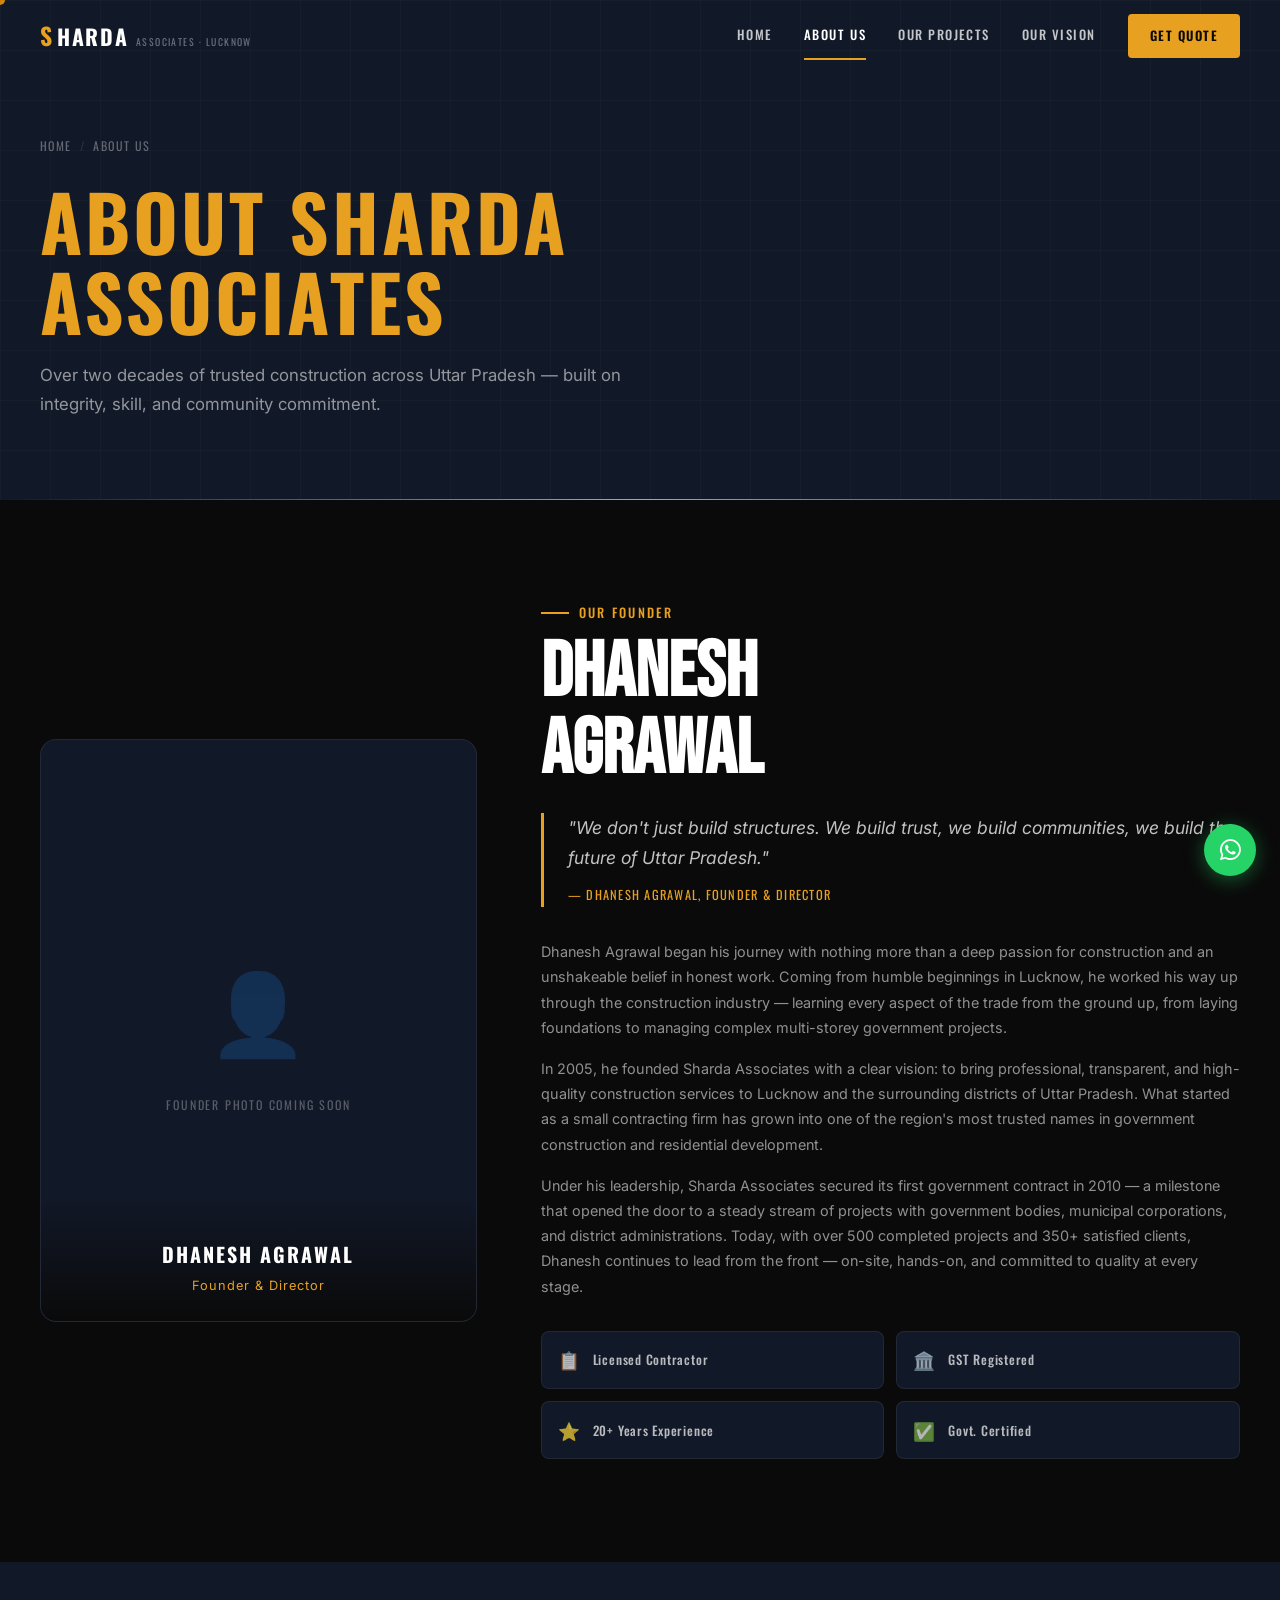
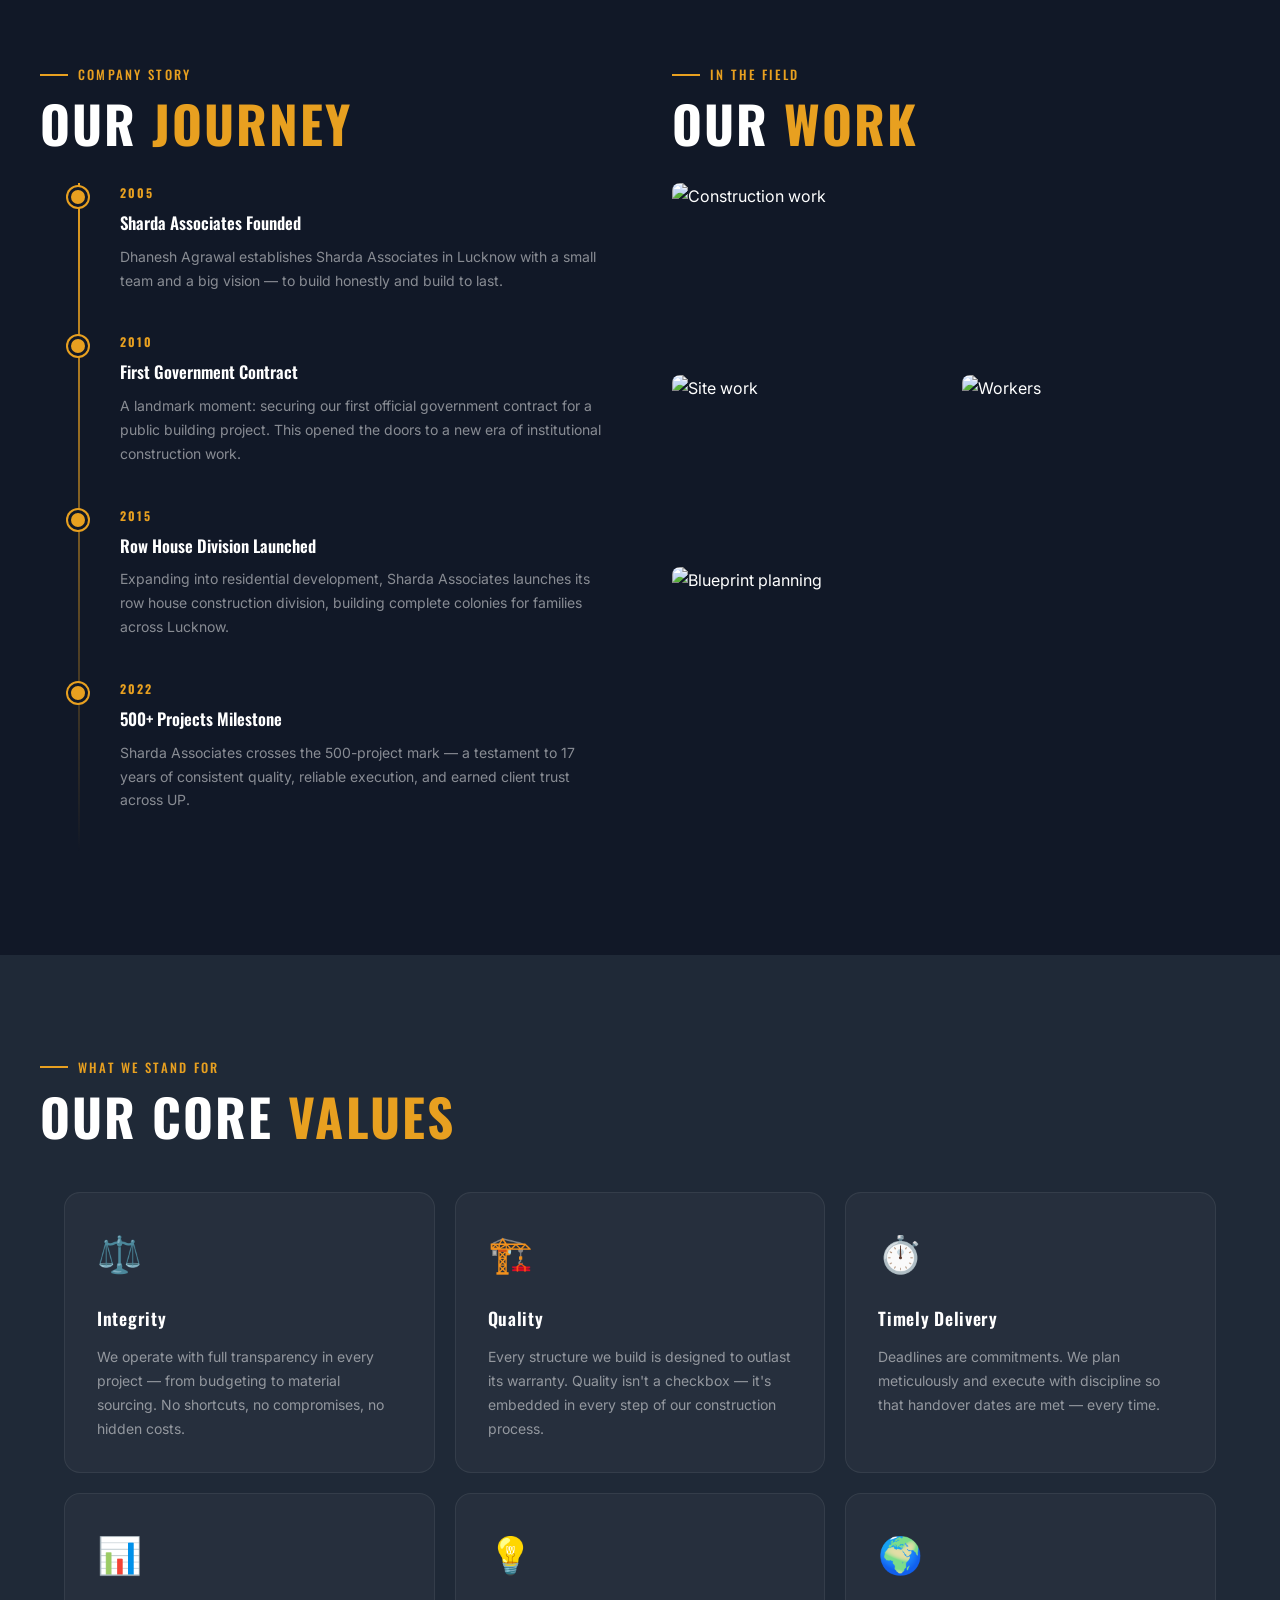
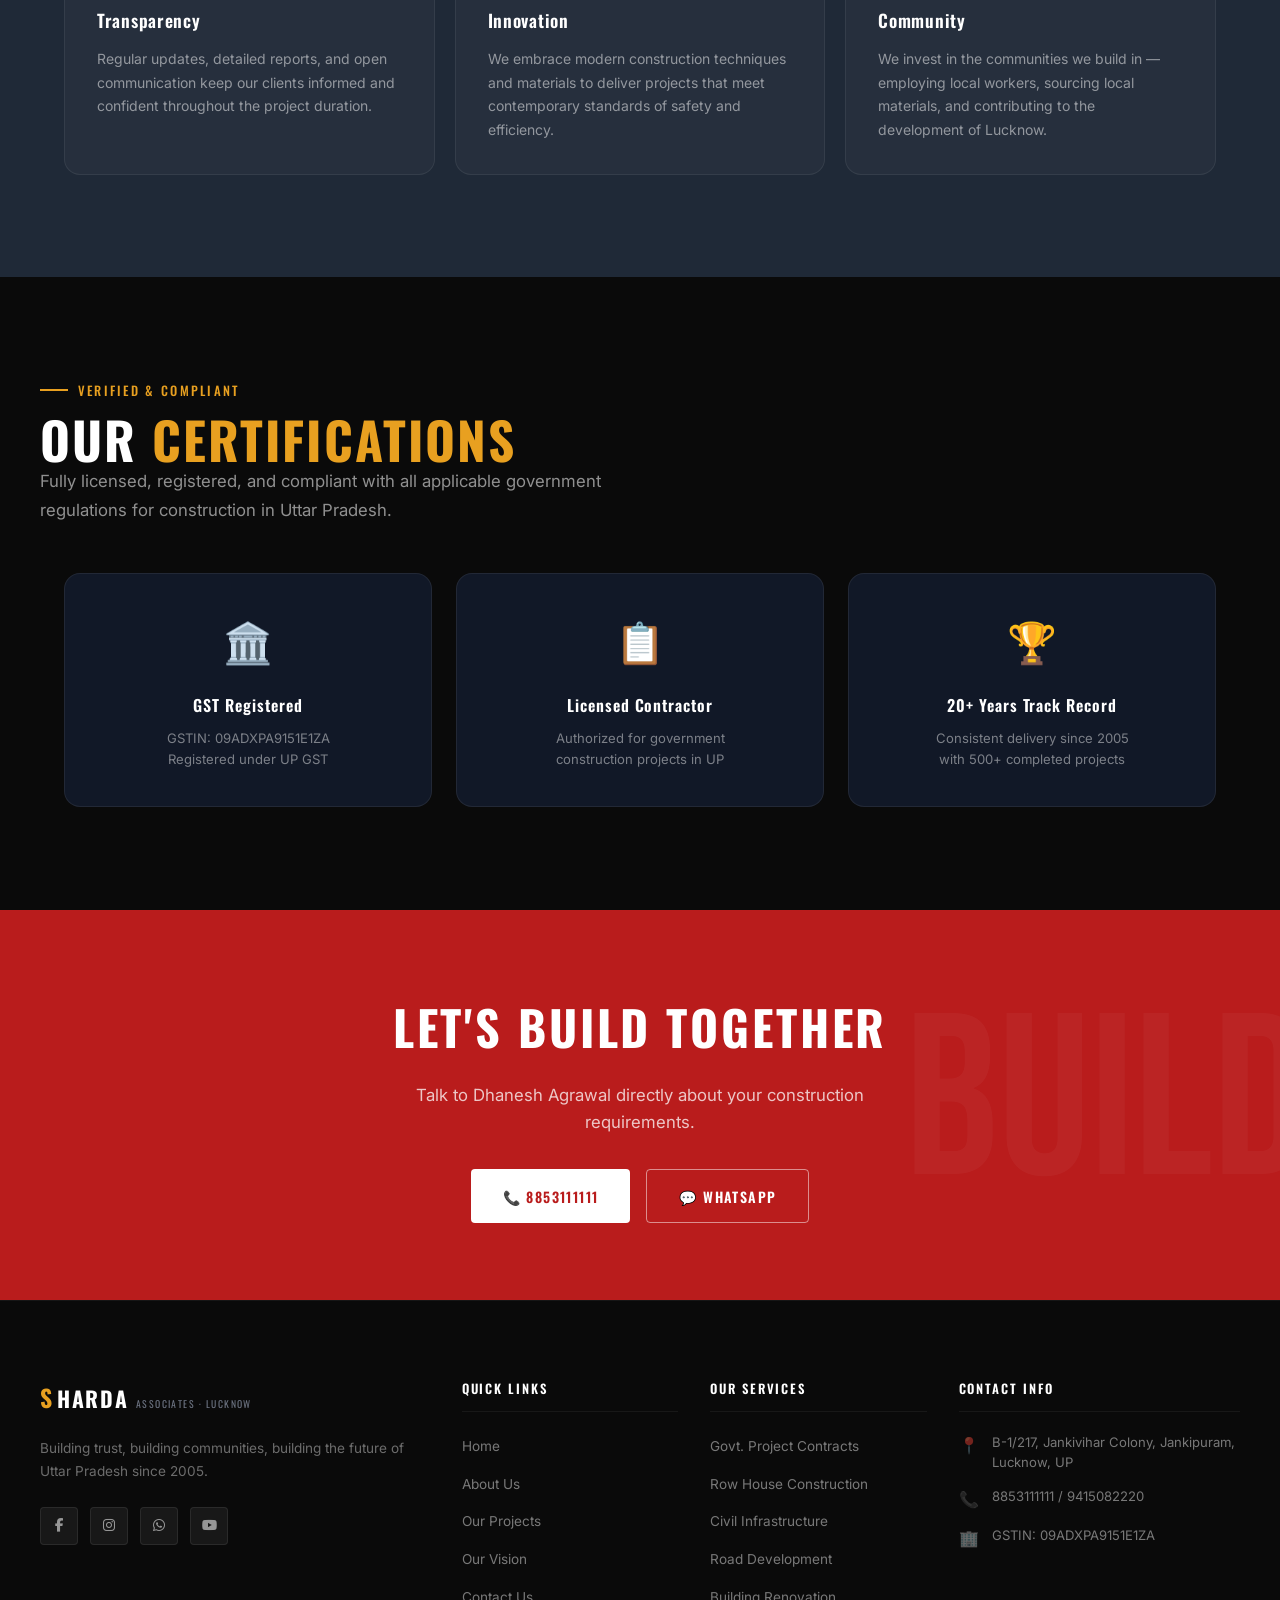
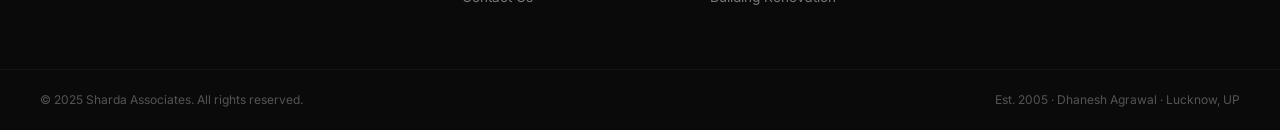
==== commit fd01a3f1: "Redesign: obsidian+saffron+crimson palette, full responsive, rich animations" ====
--- a/about.html
+++ b/about.html
@@ -11,6 +11,22 @@
 </head>
 <body>
 
+<!-- SCROLL PROGRESS -->
+<div id="scroll-progress"></div>
+
+<!-- CUSTOM CURSOR -->
+<div class="cursor-dot" id="cursorDot"></div>
+
+<!-- MOBILE NAV OVERLAY + DRAWER -->
+<div class="mobile-nav-overlay"></div>
+<nav class="mobile-nav-drawer">
+  <a href="index.html">Home</a>
+  <a href="about.html" class="active">About Us</a>
+  <a href="projects.html">Our Projects</a>
+  <a href="vision.html">Our Vision</a>
+  <a href="index.html#contact" class="nav-cta">Get Quote</a>
+</nav>
+
 <!-- NAVBAR -->
 <nav id="navbar">
   <a href="index.html" class="nav-logo">
@@ -23,9 +39,9 @@
     <a href="vision.html">Our Vision</a>
     <a href="index.html#contact" class="nav-cta">Get Quote</a>
   </div>
-  <div class="hamburger" aria-label="Toggle menu">
+  <button class="hamburger" aria-label="Toggle menu">
     <span></span><span></span><span></span>
-  </div>
+  </button>
 </nav>
 
 <!-- PAGE HERO -->
@@ -36,7 +52,10 @@
       <span class="sep">/</span>
       <span>About Us</span>
     </div>
-    <h1 class="page-hero-title">ABOUT <span>SHARDA</span><br>ASSOCIATES</h1>
+    <h1 class="page-hero-title">
+      <span class="word">ABOUT</span> <span class="word"><span>SHARDA</span></span><br>
+      <span class="word">ASSOCIATES</span>
+    </h1>
     <p class="page-hero-sub">Over two decades of trusted construction across Uttar Pradesh — built on integrity, skill, and community commitment.</p>
   </div>
 </section>
@@ -44,7 +63,6 @@
 <!-- FOUNDER SECTION -->
 <section class="founder-section">
   <div class="founder-inner">
-    <!-- Portrait -->
     <div data-aos="fade-right">
       <div class="founder-portrait">
         <div class="founder-portrait-icon">👤</div>
@@ -56,7 +74,6 @@
       </div>
     </div>
 
-    <!-- Right side content -->
     <div data-aos="fade-left">
       <div class="section-eyebrow">Our Founder</div>
       <h2 class="founder-name-display">DHANESH<br>AGRAWAL</h2>
@@ -73,19 +90,19 @@
       </div>
 
       <div class="credentials-grid">
-        <div class="cred-item">
+        <div class="cred-item" data-aos="fade-up">
           <div class="cred-icon">📋</div>
           <span>Licensed Contractor</span>
         </div>
-        <div class="cred-item">
+        <div class="cred-item" data-aos="fade-up" data-aos-delay="80">
           <div class="cred-icon">🏛️</div>
           <span>GST Registered</span>
         </div>
-        <div class="cred-item">
+        <div class="cred-item" data-aos="fade-up" data-aos-delay="160">
           <div class="cred-icon">⭐</div>
           <span>20+ Years Experience</span>
         </div>
-        <div class="cred-item">
+        <div class="cred-item" data-aos="fade-up" data-aos-delay="240">
           <div class="cred-icon">✅</div>
           <span>Govt. Certified</span>
         </div>
@@ -97,7 +114,6 @@
 <!-- TIMELINE / COMPANY STORY -->
 <section class="timeline-section">
   <div class="timeline-inner">
-    <!-- Timeline -->
     <div>
       <div class="section-eyebrow" data-aos="fade-up">Company Story</div>
       <h2 class="section-title" data-aos="fade-up">OUR <span>JOURNEY</span></h2>
@@ -125,7 +141,6 @@
       </div>
     </div>
 
-    <!-- Image grid -->
     <div>
       <div class="section-eyebrow" data-aos="fade-up">In the Field</div>
       <h2 class="section-title" data-aos="fade-up">OUR <span>WORK</span></h2>
@@ -187,17 +202,17 @@
     <p class="section-desc" data-aos="fade-up">Fully licensed, registered, and compliant with all applicable government regulations for construction in Uttar Pradesh.</p>
   </div>
   <div class="certs-grid">
-    <div class="cert-card" data-aos="fade-up">
+    <div class="cert-card" data-aos="zoom-in">
       <div class="cert-icon">🏛️</div>
       <div class="cert-title">GST Registered</div>
       <div class="cert-detail">GSTIN: 09ADXPA9151E1ZA<br>Registered under UP GST</div>
     </div>
-    <div class="cert-card" data-aos="fade-up" data-aos-delay="100">
+    <div class="cert-card" data-aos="zoom-in" data-aos-delay="100">
       <div class="cert-icon">📋</div>
       <div class="cert-title">Licensed Contractor</div>
       <div class="cert-detail">Authorized for government<br>construction projects in UP</div>
     </div>
-    <div class="cert-card" data-aos="fade-up" data-aos-delay="200">
+    <div class="cert-card" data-aos="zoom-in" data-aos-delay="200">
       <div class="cert-icon">🏆</div>
       <div class="cert-title">20+ Years Track Record</div>
       <div class="cert-detail">Consistent delivery since 2005<br>with 500+ completed projects</div>
@@ -206,7 +221,7 @@
 </section>
 
 <!-- CTA BANNER -->
-<section class="cta-banner">
+<section class="cta-banner" data-aos="zoom-in">
   <div class="cta-banner-inner">
     <h2>LET'S BUILD TOGETHER</h2>
     <p>Talk to Dhanesh Agrawal directly about your construction requirements.</p>
@@ -267,7 +282,7 @@
     </div>
   </div>
   <div class="footer-bottom">
-    <span>© 2024 Sharda Associates. All rights reserved.</span>
+    <span>© 2025 Sharda Associates. All rights reserved.</span>
     <span class="gstin">Est. 2005 · Dhanesh Agrawal · Lucknow, UP</span>
   </div>
 </footer>
--- a/css/style.css
+++ b/css/style.css
@@ -1,1937 +1,3126 @@
 /* ============================================================
-   SHARDA ASSOCIATES — MASTER STYLESHEET
-   Construction Company · Lucknow · Est. 2005
+   SHARDA ASSOCIATES — style.css
+   Complete rewrite — dark obsidian + saffron + crimson palette
    ============================================================ */
 
-/* ── GOOGLE FONTS ─────────────────────────────────────────── */
-@import url('https://fonts.googleapis.com/css2?family=Bebas+Neue&family=Oswald:wght@300;400;500;600;700&family=Inter:wght@300;400;500;600;700&display=swap');
-
-/* ── CSS VARIABLES ────────────────────────────────────────── */
+/* ── 1. GOOGLE FONTS ─────────────────────────────────────── */
+@import url('https://fonts.googleapis.com/css2?family=Bebas+Neue&family=Oswald:wght@300;400;500;600;700&family=Inter:wght@300;400;500;600&display=swap');
+
+/* ── 2. CSS CUSTOM PROPERTIES ────────────────────────────── */
 :root {
-  --navy:       #0B1926;
-  --navy-dark:  #080E17;
-  --orange:     #E8600A;
-  --orange-dk:  #C4500A;
-  --offwhite:   #F4EFE8;
-  --near-black: #080E17;
-  --white:      #FFFFFF;
-  --gray:       #9AA5B4;
-  --gray-light: #D8D0C8;
-
-  --font-display: 'Bebas Neue', sans-serif;
-  --font-head:    'Oswald', sans-serif;
-  --font-body:    'Inter', sans-serif;
-
-  --transition: 0.3s ease;
-  --shadow: 0 8px 32px rgba(0,0,0,0.35);
-}
-
-/* ── RESET ────────────────────────────────────────────────── */
+  --obsidian:       #0A0A0A;
+  --deep:           #111827;
+  --saffron:        #E8A020;
+  --saffron-light:  #F5BC48;
+  --saffron-dark:   #C4850A;
+  --crimson:        #B91C1C;
+  --crimson-light:  #DC2626;
+  --steel:          #1F2937;
+  --steel-mid:      #374151;
+  --gray:           #6B7280;
+  --parchment:      #FAF7F2;
+  --cream:          #F3EDE3;
+  --white:          #FFFFFF;
+
+  --font-display:   'Bebas Neue', sans-serif;
+  --font-heading:   'Oswald', sans-serif;
+  --font-body:      'Inter', sans-serif;
+
+  --radius-sm:  4px;
+  --radius-md:  8px;
+  --radius-lg:  16px;
+
+  --shadow-sm:      0 2px 8px rgba(0,0,0,.25);
+  --shadow-md:      0 8px 32px rgba(0,0,0,.35);
+  --shadow-lg:      0 20px 60px rgba(0,0,0,.45);
+  --shadow-saffron: 0 0 24px rgba(232,160,32,.35);
+
+  --transition-fast: 0.2s ease;
+  --transition-med:  0.35s cubic-bezier(.4,0,.2,1);
+  --transition-slow: 0.6s cubic-bezier(.4,0,.2,1);
+
+  --nav-h:     72px;
+  --container: 1200px;
+}
+
+/* ── 3. KEYFRAME ANIMATIONS ──────────────────────────────── */
+@keyframes fadeUp {
+  from { opacity: 0; transform: translateY(40px); }
+  to   { opacity: 1; transform: translateY(0); }
+}
+
+@keyframes fadeIn {
+  from { opacity: 0; }
+  to   { opacity: 1; }
+}
+
+@keyframes slideInLeft {
+  from { opacity: 0; transform: translateX(-60px); }
+  to   { opacity: 1; transform: translateX(0); }
+}
+
+@keyframes slideInRight {
+  from { opacity: 0; transform: translateX(60px); }
+  to   { opacity: 1; transform: translateX(0); }
+}
+
+@keyframes scaleIn {
+  from { opacity: 0; transform: scale(0.85); }
+  to   { opacity: 1; transform: scale(1); }
+}
+
+@keyframes shimmer {
+  0%   { background-position: -200% center; }
+  100% { background-position: 200% center; }
+}
+
+@keyframes borderDraw {
+  from { stroke-dashoffset: 1000; }
+  to   { stroke-dashoffset: 0; }
+}
+
+@keyframes pulse {
+  0%, 100% { transform: scale(1); opacity: 1; }
+  50%       { transform: scale(1.15); opacity: .7; }
+}
+
+@keyframes marqueeScroll {
+  0%   { transform: translateX(0); }
+  100% { transform: translateX(-50%); }
+}
+
+@keyframes countUp {
+  from { opacity: 0; }
+  to   { opacity: 1; }
+}
+
+@keyframes rotateSlow {
+  from { transform: rotate(0deg); }
+  to   { transform: rotate(360deg); }
+}
+
+@keyframes floatY {
+  0%, 100% { transform: translateY(0); }
+  50%       { transform: translateY(-8px); }
+}
+
+@keyframes glowPulse {
+  0%, 100% { box-shadow: 0 0 12px rgba(232,160,32,.4); }
+  50%       { box-shadow: 0 0 32px rgba(232,160,32,.8), 0 0 60px rgba(232,160,32,.3); }
+}
+
+@keyframes lineGrow {
+  from { width: 0; }
+  to   { width: 100%; }
+}
+
+@keyframes lineGrowH {
+  from { height: 0; }
+  to   { height: 100%; }
+}
+
+@keyframes diagonalSlide {
+  from { clip-path: polygon(0 0, 0 0, 0 100%, 0 100%); }
+  to   { clip-path: polygon(0 0, 100% 0, 100% 100%, 0 100%); }
+}
+
+@keyframes preloaderBar {
+  0%   { width: 0%; }
+  60%  { width: 80%; }
+  100% { width: 100%; }
+}
+
+@keyframes navSlideIn {
+  from { transform: translateX(100%); }
+  to   { transform: translateX(0); }
+}
+
+@keyframes typedCursor {
+  0%, 100% { opacity: 1; }
+  50%       { opacity: 0; }
+}
+
+/* ── 4. RESET + BASE ─────────────────────────────────────── */
 *, *::before, *::after {
+  box-sizing: border-box;
   margin: 0;
   padding: 0;
-  box-sizing: border-box;
 }
 
 html {
   scroll-behavior: smooth;
   font-size: 16px;
+  -webkit-font-smoothing: antialiased;
+  -moz-osx-font-smoothing: grayscale;
 }
 
 body {
   font-family: var(--font-body);
-  background: var(--offwhite);
-  color: var(--near-black);
+  font-weight: 400;
+  background: var(--obsidian);
+  color: var(--white);
+  line-height: 1.65;
   overflow-x: hidden;
-  line-height: 1.6;
-}
-
-img { display: block; width: 100%; height: 100%; object-fit: cover; }
-a { text-decoration: none; color: inherit; }
+  cursor: none;
+}
+
+body.nav-open {
+  overflow: hidden;
+}
+
+img {
+  display: block;
+  max-width: 100%;
+  height: auto;
+  object-fit: cover;
+}
+
+a {
+  color: inherit;
+  text-decoration: none;
+}
+
 ul { list-style: none; }
-button { cursor: pointer; border: none; background: none; font-family: inherit; }
-
-/* ── PRELOADER ────────────────────────────────────────────── */
+
+button {
+  border: none;
+  background: none;
+  cursor: none;
+  font-family: inherit;
+}
+
+/* ── 5. UTILITY CLASSES ──────────────────────────────────── */
+.container {
+  width: min(var(--container), 100% - 3rem);
+  margin-inline: auto;
+}
+
+.section-pad {
+  padding-block: clamp(4rem, 8vw, 8rem);
+}
+
+.section-eyebrow {
+  font-family: var(--font-heading);
+  font-weight: 500;
+  font-size: clamp(.7rem, 1.5vw, .8rem);
+  letter-spacing: .18em;
+  text-transform: uppercase;
+  color: var(--saffron);
+  display: flex;
+  align-items: center;
+  gap: .6rem;
+  margin-bottom: .75rem;
+}
+
+.section-eyebrow::before {
+  content: '';
+  display: inline-block;
+  width: 28px;
+  height: 2px;
+  background: var(--saffron);
+  flex-shrink: 0;
+}
+
+.section-title {
+  font-family: var(--font-heading);
+  font-weight: 700;
+  font-size: clamp(2rem, 4.5vw, 3.2rem);
+  letter-spacing: .04em;
+  text-transform: uppercase;
+  line-height: 1.05;
+  color: var(--white);
+}
+
+.section-title span {
+  color: var(--saffron);
+}
+
+.section-desc {
+  font-family: var(--font-body);
+  font-weight: 400;
+  font-size: clamp(.9rem, 1.6vw, 1.05rem);
+  color: rgba(255,255,255,.55);
+  line-height: 1.75;
+  max-width: 640px;
+}
+
+.section-header {
+  margin-bottom: clamp(2rem, 4vw, 3.5rem);
+}
+
+.section-header .section-desc {
+  margin-top: 1rem;
+}
+
+/* Buttons */
+.btn-primary {
+  display: inline-flex;
+  align-items: center;
+  gap: .5rem;
+  font-family: var(--font-heading);
+  font-weight: 600;
+  font-size: .875rem;
+  letter-spacing: .1em;
+  text-transform: uppercase;
+  padding: .9rem 2rem;
+  background: var(--saffron);
+  color: var(--obsidian);
+  border-radius: var(--radius-sm);
+  transition: var(--transition-med);
+  position: relative;
+  overflow: hidden;
+  min-height: 44px;
+}
+
+.btn-primary::after {
+  content: '';
+  position: absolute;
+  inset: 0;
+  background: linear-gradient(90deg, transparent 0%, rgba(255,255,255,.18) 50%, transparent 100%);
+  background-size: 200% 100%;
+  opacity: 0;
+  transition: opacity var(--transition-fast);
+}
+
+.btn-primary:hover {
+  background: var(--saffron-light);
+  transform: translateY(-2px);
+  box-shadow: 0 8px 24px rgba(232,160,32,.4);
+}
+
+.btn-primary:hover::after {
+  opacity: 1;
+  animation: shimmer .8s ease;
+}
+
+.btn-outline {
+  display: inline-flex;
+  align-items: center;
+  gap: .5rem;
+  font-family: var(--font-heading);
+  font-weight: 600;
+  font-size: .875rem;
+  letter-spacing: .1em;
+  text-transform: uppercase;
+  padding: .9rem 2rem;
+  background: transparent;
+  color: var(--white);
+  border: 1.5px solid rgba(255,255,255,.35);
+  border-radius: var(--radius-sm);
+  transition: var(--transition-med);
+  min-height: 44px;
+}
+
+.btn-outline:hover {
+  border-color: var(--saffron);
+  color: var(--saffron);
+  transform: translateY(-2px);
+  box-shadow: 0 8px 24px rgba(0,0,0,.2);
+}
+
+/* Animation helper classes */
+.word {
+  display: inline-block;
+  opacity: 0;
+  transform: translateY(30px);
+  transition: opacity .6s ease, transform .6s ease;
+}
+
+.word.visible {
+  opacity: 1;
+  transform: translateY(0);
+}
+
+.card-visible {
+  animation: fadeUp .6s ease forwards;
+}
+
+img.img-loaded {
+  animation: fadeIn .5s ease forwards;
+}
+
+img:not(.img-loaded) {
+  opacity: 0;
+}
+
+/* ── 6. PRELOADER ────────────────────────────────────────── */
 #preloader {
   position: fixed;
   inset: 0;
-  background: var(--navy-dark);
-  z-index: 9999;
+  z-index: 10000;
+  background: var(--obsidian);
   display: flex;
   flex-direction: column;
   align-items: center;
   justify-content: center;
-  transition: opacity 0.6s ease, visibility 0.6s ease;
-}
+  gap: 1rem;
+  transition: opacity .5s ease, visibility .5s ease;
+}
+
 #preloader.hidden {
   opacity: 0;
   visibility: hidden;
-}
+  pointer-events: none;
+}
+
 .preloader-logo {
-  font-family: var(--font-display);
-  font-size: 5rem;
-  color: var(--white);
-  letter-spacing: 0.1em;
-  line-height: 1;
-  margin-bottom: 0.25rem;
-}
-.preloader-logo span { color: var(--orange); }
+  font-family: var(--font-heading);
+  font-weight: 700;
+  font-size: clamp(3rem, 8vw, 5rem);
+  letter-spacing: .1em;
+  color: var(--white);
+}
+
+.preloader-logo span {
+  color: var(--saffron);
+}
+
 .preloader-sub {
-  font-family: var(--font-head);
-  font-size: 0.75rem;
-  letter-spacing: 0.4em;
+  font-family: var(--font-heading);
+  font-weight: 300;
+  font-size: .75rem;
+  letter-spacing: .3em;
+  text-transform: uppercase;
   color: var(--gray);
-  text-transform: uppercase;
-  margin-bottom: 3rem;
-}
+}
+
 .preloader-bar-wrap {
   width: 200px;
-  height: 3px;
-  background: rgba(255,255,255,0.1);
-}
+  height: 2px;
+  background: var(--steel);
+  border-radius: 2px;
+  overflow: hidden;
+  margin-top: 1rem;
+}
+
 .preloader-bar {
   height: 100%;
-  background: var(--orange);
+  background: var(--saffron);
+  animation: preloaderBar 2.2s cubic-bezier(.4,0,.2,1) forwards;
+}
+
+/* ── 7. SCROLL PROGRESS BAR ──────────────────────────────── */
+#scroll-progress {
+  position: fixed;
+  top: 0;
+  left: 0;
+  height: 3px;
   width: 0%;
-  transition: width 1.8s ease;
-}
-
-/* ── NAVBAR ───────────────────────────────────────────────── */
+  background: linear-gradient(90deg, var(--saffron-dark), var(--saffron), var(--saffron-light));
+  z-index: 9999;
+  transition: width .08s linear;
+  box-shadow: 0 0 8px rgba(232,160,32,.6);
+  pointer-events: none;
+}
+
+/* ── 8. CUSTOM CURSOR ────────────────────────────────────── */
+.cursor-dot {
+  position: fixed;
+  top: 0;
+  left: 0;
+  width: 10px;
+  height: 10px;
+  background: var(--saffron);
+  border-radius: 50%;
+  pointer-events: none;
+  z-index: 99998;
+  transform: translate(-50%, -50%);
+  transition: width .2s ease, height .2s ease, background .2s ease, opacity .2s ease;
+  mix-blend-mode: difference;
+  will-change: transform;
+}
+
+.cursor-dot.cursor-expanded {
+  width: 36px;
+  height: 36px;
+  background: rgba(232,160,32,.2);
+  border: 1.5px solid var(--saffron);
+  mix-blend-mode: normal;
+}
+
+/* ── 9. NAVBAR ───────────────────────────────────────────── */
 #navbar {
   position: fixed;
   top: 0;
   left: 0;
   right: 0;
   z-index: 1000;
-  padding: 1.25rem 4rem;
+  height: var(--nav-h);
   display: flex;
   align-items: center;
   justify-content: space-between;
-  transition: background var(--transition), padding var(--transition), box-shadow var(--transition);
-}
+  padding: 0 clamp(1rem, 4vw, 2.5rem);
+  background: transparent;
+  transition: background var(--transition-med), box-shadow var(--transition-med),
+              transform var(--transition-med);
+}
+
 #navbar.scrolled {
-  background: var(--navy);
-  padding: 0.9rem 4rem;
-  box-shadow: 0 4px 24px rgba(0,0,0,0.4);
-}
+  background: rgba(10,10,10,.95);
+  backdrop-filter: blur(16px);
+  -webkit-backdrop-filter: blur(16px);
+  box-shadow: 0 1px 0 rgba(255,255,255,.06);
+}
+
+#navbar.nav-hidden {
+  transform: translateY(-100%);
+}
+
 .nav-logo {
-  font-family: var(--font-display);
-  font-size: 1.9rem;
-  color: var(--white);
-  letter-spacing: 0.05em;
-  line-height: 1;
-}
-.nav-logo span { color: var(--orange); }
+  font-family: var(--font-heading);
+  font-weight: 700;
+  font-size: clamp(1.1rem, 2.5vw, 1.35rem);
+  letter-spacing: .08em;
+  color: var(--white);
+  display: flex;
+  align-items: baseline;
+  gap: .15em;
+  text-decoration: none;
+  flex-shrink: 0;
+}
+
+.nav-logo span {
+  color: var(--saffron);
+  font-size: 1.1em;
+}
+
 .nav-logo small {
-  display: block;
-  font-family: var(--font-head);
-  font-size: 0.55rem;
-  letter-spacing: 0.3em;
+  font-size: .45em;
+  letter-spacing: .15em;
   color: var(--gray);
   font-weight: 400;
-  margin-top: 2px;
-}
+  margin-left: .4em;
+}
+
 .nav-links {
   display: flex;
   align-items: center;
-  gap: 2.5rem;
-}
+  gap: clamp(1rem, 2.5vw, 2rem);
+}
+
 .nav-links a {
-  font-family: var(--font-head);
-  font-size: 0.85rem;
+  font-family: var(--font-heading);
   font-weight: 500;
-  letter-spacing: 0.12em;
-  text-transform: uppercase;
-  color: rgba(255,255,255,0.8);
-  transition: color var(--transition);
+  font-size: .8rem;
+  letter-spacing: .12em;
+  text-transform: uppercase;
+  color: rgba(255,255,255,.75);
+  padding-bottom: 2px;
   position: relative;
-}
+  transition: color var(--transition-fast);
+  min-height: 44px;
+  display: flex;
+  align-items: center;
+}
+
 .nav-links a::after {
   content: '';
   position: absolute;
-  bottom: -4px;
+  bottom: -2px;
   left: 0;
   width: 0;
   height: 2px;
-  background: var(--orange);
-  transition: width var(--transition);
-}
+  background: var(--saffron);
+  transition: width var(--transition-med);
+}
+
 .nav-links a:hover,
 .nav-links a.active {
   color: var(--white);
 }
+
 .nav-links a:hover::after,
 .nav-links a.active::after {
   width: 100%;
 }
-.nav-cta {
-  font-family: var(--font-head);
-  font-size: 0.8rem;
+
+.nav-links .nav-cta {
+  background: var(--saffron);
+  color: var(--obsidian);
+  padding: .55rem 1.35rem;
+  border-radius: var(--radius-sm);
   font-weight: 600;
-  letter-spacing: 0.15em;
-  text-transform: uppercase;
-  color: var(--white) !important;
-  background: var(--orange);
-  padding: 0.6rem 1.5rem;
-  transition: background var(--transition) !important;
-}
-.nav-cta::after { display: none !important; }
-.nav-cta:hover { background: var(--orange-dk) !important; }
-
+  min-height: 44px;
+  transition: background var(--transition-fast), transform var(--transition-fast);
+}
+
+.nav-links .nav-cta::after { display: none; }
+
+.nav-links .nav-cta:hover {
+  background: var(--saffron-light);
+  color: var(--obsidian);
+  transform: translateY(-1px);
+}
+
+/* Hamburger */
 .hamburger {
   display: none;
   flex-direction: column;
   gap: 5px;
-  cursor: pointer;
+  width: 28px;
+  padding: 0;
+  cursor: none;
   z-index: 1001;
-}
+  min-height: 44px;
+  justify-content: center;
+  background: none;
+  border: none;
+}
+
 .hamburger span {
   display: block;
-  width: 28px;
   height: 2px;
+  width: 100%;
   background: var(--white);
-  transition: all var(--transition);
-}
-.hamburger.open span:nth-child(1) { transform: rotate(45deg) translate(5px,5px); }
-.hamburger.open span:nth-child(2) { opacity: 0; }
-.hamburger.open span:nth-child(3) { transform: rotate(-45deg) translate(5px,-5px); }
-
-/* ── HERO SECTION ─────────────────────────────────────────── */
+  border-radius: 2px;
+  transition: var(--transition-med);
+  transform-origin: center;
+}
+
+.hamburger.open span:nth-child(1) {
+  transform: translateY(7px) rotate(45deg);
+}
+.hamburger.open span:nth-child(2) {
+  opacity: 0;
+  transform: scaleX(0);
+}
+.hamburger.open span:nth-child(3) {
+  transform: translateY(-7px) rotate(-45deg);
+}
+
+/* Mobile overlay */
+.mobile-nav-overlay {
+  display: none;
+  position: fixed;
+  inset: 0;
+  z-index: 998;
+  background: rgba(0,0,0,.65);
+  backdrop-filter: blur(4px);
+  opacity: 0;
+  transition: opacity var(--transition-med);
+}
+
+.mobile-nav-overlay.open {
+  opacity: 1;
+}
+
+.mobile-nav-drawer {
+  position: fixed;
+  top: 0;
+  right: 0;
+  bottom: 0;
+  width: min(320px, 85vw);
+  z-index: 999;
+  background: var(--deep);
+  border-left: 1px solid rgba(255,255,255,.08);
+  padding: calc(var(--nav-h) + 1.5rem) 2rem 2rem;
+  transform: translateX(100%);
+  transition: transform var(--transition-slow);
+  display: flex;
+  flex-direction: column;
+  gap: .2rem;
+}
+
+.mobile-nav-drawer.open {
+  transform: translateX(0);
+}
+
+.mobile-nav-drawer a {
+  font-family: var(--font-heading);
+  font-weight: 500;
+  font-size: 1rem;
+  letter-spacing: .1em;
+  text-transform: uppercase;
+  color: rgba(255,255,255,.7);
+  padding: .85rem 0;
+  border-bottom: 1px solid rgba(255,255,255,.06);
+  transition: color var(--transition-fast), padding-left var(--transition-fast);
+  min-height: 44px;
+  display: flex;
+  align-items: center;
+}
+
+.mobile-nav-drawer a:hover,
+.mobile-nav-drawer a.active {
+  color: var(--saffron);
+  padding-left: .5rem;
+}
+
+.mobile-nav-drawer .nav-cta {
+  margin-top: 1.5rem;
+  background: var(--saffron);
+  color: var(--obsidian);
+  border-radius: var(--radius-sm);
+  padding: .85rem 1.5rem;
+  font-weight: 700;
+  justify-content: center;
+  border: none;
+}
+
+.mobile-nav-drawer .nav-cta::after { display: none; }
+
+/* ── 10. HERO ────────────────────────────────────────────── */
 .hero {
+  position: relative;
   min-height: 100vh;
-  background: var(--navy);
   display: flex;
   align-items: center;
-  position: relative;
   overflow: hidden;
-  padding: 120px 4rem 4rem;
-}
+  background: var(--obsidian);
+}
+
 .hero-bg {
   position: absolute;
   inset: 0;
-  background-image: url('https://images.unsplash.com/photo-1503387762-592deb58ef4e?w=1600&q=85');
+  background-image: url('https://images.unsplash.com/photo-1541888946425-d81bb19240f5?w=1600&q=80');
   background-size: cover;
   background-position: center;
-  opacity: 0.12;
-  z-index: 0;
-}
+  opacity: .18;
+  will-change: transform;
+}
+
 .hero-grid-overlay {
   position: absolute;
   inset: 0;
   background-image:
-    linear-gradient(rgba(232,96,10,0.05) 1px, transparent 1px),
-    linear-gradient(90deg, rgba(232,96,10,0.05) 1px, transparent 1px);
-  background-size: 50px 50px;
-  z-index: 1;
-}
+    linear-gradient(rgba(255,255,255,.025) 1px, transparent 1px),
+    linear-gradient(90deg, rgba(255,255,255,.025) 1px, transparent 1px);
+  background-size: 60px 60px;
+  pointer-events: none;
+}
+
 .hero-inner {
   position: relative;
-  z-index: 2;
+  z-index: 1;
+  width: min(var(--container), 100% - 3rem);
+  margin-inline: auto;
+  padding-top: calc(var(--nav-h) + 2rem);
+  padding-bottom: 4rem;
   display: grid;
   grid-template-columns: 1fr 1fr;
   gap: 4rem;
   align-items: center;
-  max-width: 1400px;
-  margin: 0 auto;
-  width: 100%;
-}
+}
+
 .hero-eyebrow {
-  font-family: var(--font-head);
-  font-size: 0.75rem;
-  letter-spacing: 0.5em;
-  color: var(--orange);
-  text-transform: uppercase;
+  font-family: var(--font-heading);
+  font-weight: 500;
+  font-size: .75rem;
+  letter-spacing: .25em;
+  text-transform: uppercase;
+  color: var(--saffron);
+  display: flex;
+  align-items: center;
+  gap: .75rem;
   margin-bottom: 1.5rem;
-  display: flex;
-  align-items: center;
-  gap: 1rem;
-}
+  animation: fadeUp .6s ease .2s both;
+}
+
 .hero-eyebrow::before {
   content: '';
-  display: block;
-  width: 40px;
+  width: 32px;
   height: 2px;
-  background: var(--orange);
-}
+  background: var(--saffron);
+  flex-shrink: 0;
+}
+
 .hero-headline {
   font-family: var(--font-display);
-  font-size: clamp(4rem, 7vw, 7.5rem);
-  line-height: 0.92;
-  color: var(--white);
-  margin-bottom: 0.5rem;
-  letter-spacing: 0.02em;
-}
-.hero-headline .brand-line {
-  color: var(--orange);
+  font-size: clamp(3rem, 7.5vw, 7rem);
+  line-height: .95;
+  letter-spacing: .02em;
+  text-transform: uppercase;
+  color: var(--white);
+  margin-bottom: 1.75rem;
+}
+
+.brand-line {
   display: block;
-}
+  font-family: var(--font-heading);
+  font-weight: 300;
+  font-size: clamp(.85rem, 1.8vw, 1rem);
+  letter-spacing: .35em;
+  color: var(--saffron);
+  margin-top: 1rem;
+}
+
 .hero-sub {
   font-family: var(--font-body);
-  font-size: 1rem;
-  color: rgba(255,255,255,0.6);
-  line-height: 1.7;
-  max-width: 440px;
+  font-size: clamp(.9rem, 1.5vw, 1.05rem);
+  color: rgba(255,255,255,.6);
+  line-height: 1.75;
+  max-width: 500px;
   margin-bottom: 2.5rem;
-  margin-top: 1rem;
-}
+  animation: fadeUp .6s ease .5s both;
+  min-height: 1.5em;
+}
+
+#typed-cursor {
+  display: inline-block;
+  width: 2px;
+  height: 1em;
+  background: var(--saffron);
+  vertical-align: middle;
+  margin-left: 2px;
+  animation: typedCursor .8s step-end infinite;
+}
+
 .hero-stats-row {
   display: flex;
-  gap: 0;
-  border-top: 1px solid rgba(255,255,255,0.1);
-  padding-top: 2rem;
-}
-.hero-stat {
-  padding-right: 2.5rem;
-  margin-right: 2.5rem;
-  border-right: 1px solid rgba(255,255,255,0.1);
-}
-.hero-stat:last-child { border-right: none; margin-right: 0; }
+  gap: 2.5rem;
+  animation: fadeUp .6s ease .7s both;
+}
+
 .hero-stat-num {
-  font-family: var(--font-display);
-  font-size: 2.5rem;
-  color: var(--orange);
+  font-family: var(--font-heading);
+  font-weight: 700;
+  font-size: clamp(1.5rem, 3vw, 2.2rem);
+  color: var(--saffron);
   line-height: 1;
 }
+
 .hero-stat-label {
-  font-family: var(--font-head);
-  font-size: 0.65rem;
-  letter-spacing: 0.2em;
-  color: rgba(255,255,255,0.5);
-  text-transform: uppercase;
-  margin-top: 4px;
-}
+  font-family: var(--font-body);
+  font-size: .75rem;
+  color: rgba(255,255,255,.45);
+  letter-spacing: .05em;
+  margin-top: .25rem;
+}
+
 .hero-right {
+  display: flex;
+  flex-direction: column;
+  gap: 1rem;
+  animation: slideInRight .8s cubic-bezier(.4,0,.2,1) .3s both;
+}
+
+.hero-img-main {
+  position: relative;
+  border-radius: var(--radius-md);
+  overflow: hidden;
+  aspect-ratio: 4/3;
+  border: 1px solid rgba(255,255,255,.08);
+}
+
+.hero-img-main img {
+  width: 100%;
+  height: 100%;
+  object-fit: cover;
+  transition: transform var(--transition-slow);
+}
+
+.hero-img-main:hover img {
+  transform: scale(1.04);
+}
+
+.hero-img-bottom {
   display: grid;
-  grid-template-rows: 300px 1fr;
+  grid-template-columns: 1fr auto;
   gap: 1rem;
-}
-.hero-img-main {
+  align-items: stretch;
+}
+
+.hero-img-sm {
+  border-radius: var(--radius-md);
+  overflow: hidden;
+  aspect-ratio: 16/9;
+  border: 1px solid rgba(255,255,255,.08);
+}
+
+.hero-img-sm img {
+  width: 100%;
+  height: 100%;
+  object-fit: cover;
+  transition: transform var(--transition-slow);
+}
+
+.hero-img-sm:hover img {
+  transform: scale(1.04);
+}
+
+.hero-accent-card {
+  background: var(--saffron);
+  color: var(--obsidian);
+  border-radius: var(--radius-md);
+  padding: 1.25rem 1.5rem;
+  display: flex;
+  flex-direction: column;
+  justify-content: center;
+  min-width: 130px;
+  animation: floatY 4s ease-in-out infinite;
+}
+
+.hero-accent-card .num {
+  font-family: var(--font-heading);
+  font-weight: 700;
+  font-size: clamp(1.8rem, 3.5vw, 2.5rem);
+  line-height: 1;
+}
+
+.hero-accent-card .lbl {
+  font-family: var(--font-heading);
+  font-weight: 400;
+  font-size: .7rem;
+  letter-spacing: .08em;
+  text-transform: uppercase;
+  margin-top: .35rem;
+  opacity: .7;
+}
+
+/* ── 11. MARQUEE STRIP ───────────────────────────────────── */
+.marquee-strip {
+  background: var(--saffron);
+  padding: .9rem 0;
   overflow: hidden;
   position: relative;
-}
-.hero-img-bottom {
-  display: grid;
-  grid-template-columns: 1fr 1fr;
-  gap: 1rem;
-}
-.hero-img-sm { overflow: hidden; }
-.hero-accent-card {
-  background: var(--orange);
-  padding: 2rem;
-  display: flex;
-  flex-direction: column;
-  justify-content: center;
-}
-.hero-accent-card .num {
-  font-family: var(--font-display);
-  font-size: 3.5rem;
-  color: var(--white);
-  line-height: 1;
-}
-.hero-accent-card .lbl {
-  font-family: var(--font-head);
-  font-size: 0.7rem;
-  letter-spacing: 0.2em;
-  color: rgba(255,255,255,0.85);
-  text-transform: uppercase;
-  margin-top: 6px;
-}
-
-/* ── MARQUEE STRIP ────────────────────────────────────────── */
-.marquee-strip {
-  background: var(--orange);
-  padding: 0.85rem 0;
-  overflow: hidden;
-  position: relative;
-  z-index: 10;
-}
+  z-index: 2;
+}
+
 .marquee-track {
   display: flex;
-  gap: 0;
+  gap: 2.5rem;
   white-space: nowrap;
-  animation: marquee 28s linear infinite;
+  animation: marqueeScroll 22s linear infinite;
   width: max-content;
 }
+
 .marquee-track span {
-  font-family: var(--font-head);
-  font-size: 0.8rem;
+  font-family: var(--font-heading);
   font-weight: 600;
-  letter-spacing: 0.2em;
-  text-transform: uppercase;
-  color: var(--white);
-  padding: 0 2.5rem;
-}
-.marquee-track span.dot { padding: 0; color: rgba(255,255,255,0.5); }
-@keyframes marquee {
-  from { transform: translateX(0); }
-  to   { transform: translateX(-50%); }
-}
-
-/* ── STATS BAND ───────────────────────────────────────────── */
+  font-size: .8rem;
+  letter-spacing: .18em;
+  text-transform: uppercase;
+  color: var(--obsidian);
+  flex-shrink: 0;
+}
+
+.marquee-track .dot {
+  color: var(--saffron-dark);
+}
+
+.marquee-strip:hover .marquee-track {
+  animation-play-state: paused;
+}
+
+/* ── 12. STATS BAND ──────────────────────────────────────── */
 .stats-band {
-  background: var(--navy-dark);
-  padding: 5rem 4rem;
-  position: relative;
-  clip-path: polygon(0 0, 100% 0, 100% calc(100% - 60px), 0 100%);
-  margin-bottom: -60px;
-  z-index: 2;
-}
-.stats-band::before {
-  content: '';
-  position: absolute;
-  inset: 0;
-  background-image:
-    linear-gradient(rgba(232,96,10,0.04) 1px, transparent 1px),
-    linear-gradient(90deg, rgba(232,96,10,0.04) 1px, transparent 1px);
-  background-size: 40px 40px;
-  pointer-events: none;
-}
+  background: var(--deep);
+  padding: clamp(3rem, 6vw, 5rem) 0;
+  border-top: 1px solid rgba(255,255,255,.05);
+  border-bottom: 1px solid rgba(255,255,255,.05);
+}
+
 .stats-band-inner {
-  max-width: 1200px;
-  margin: 0 auto;
+  width: min(var(--container), 100% - 3rem);
+  margin-inline: auto;
   display: grid;
   grid-template-columns: repeat(4, 1fr);
   gap: 2rem;
-  position: relative;
-  z-index: 1;
-}
+}
+
 .stat-item {
   text-align: center;
   padding: 2rem 1rem;
-  border-left: 2px solid rgba(232,96,10,0.3);
-}
-.stat-item:first-child { border-left: none; }
+  position: relative;
+}
+
+.stat-item + .stat-item::before {
+  content: '';
+  position: absolute;
+  left: 0;
+  top: 20%;
+  height: 60%;
+  width: 1px;
+  background: rgba(255,255,255,.08);
+}
+
 .stat-num {
-  font-family: var(--font-display);
-  font-size: clamp(3rem, 5vw, 5rem);
-  color: var(--orange);
+  font-family: var(--font-heading);
+  font-weight: 700;
+  font-size: clamp(2.2rem, 4.5vw, 3.5rem);
+  color: var(--saffron);
   line-height: 1;
-}
+  margin-bottom: .5rem;
+}
+
 .stat-label {
-  font-family: var(--font-head);
-  font-size: 0.7rem;
-  letter-spacing: 0.3em;
-  text-transform: uppercase;
-  color: rgba(255,255,255,0.5);
-  margin-top: 0.5rem;
-}
-
-/* ── SERVICES SECTION ─────────────────────────────────────── */
+  font-family: var(--font-heading);
+  font-weight: 400;
+  font-size: .8rem;
+  letter-spacing: .12em;
+  text-transform: uppercase;
+  color: rgba(255,255,255,.45);
+}
+
+/* ── 13. SERVICES ────────────────────────────────────────── */
 .services-section {
-  background: var(--offwhite);
-  padding: 8rem 4rem 6rem;
-  position: relative;
-  z-index: 3;
-}
-.section-header { margin-bottom: 4rem; }
-.section-eyebrow {
-  font-family: var(--font-head);
-  font-size: 0.7rem;
-  letter-spacing: 0.5em;
-  text-transform: uppercase;
-  color: var(--orange);
-  display: flex;
-  align-items: center;
-  gap: 1rem;
-  margin-bottom: 1rem;
-}
-.section-eyebrow::before {
-  content: '';
-  display: block;
-  width: 32px;
-  height: 2px;
-  background: var(--orange);
-}
-.section-title {
-  font-family: var(--font-display);
-  font-size: clamp(2.5rem, 4vw, 4rem);
-  color: var(--navy);
-  line-height: 1;
-  letter-spacing: 0.02em;
-}
-.section-title span { color: var(--orange); }
-.section-desc {
-  font-size: 0.95rem;
-  color: rgba(8,14,23,0.6);
-  max-width: 520px;
-  margin-top: 1rem;
-  line-height: 1.7;
+  padding: clamp(4rem, 8vw, 8rem) 0;
+  background: var(--obsidian);
+}
+
+.services-section .section-header {
+  width: min(var(--container), 100% - 3rem);
+  margin-inline: auto;
+  margin-bottom: clamp(2rem, 4vw, 3.5rem);
 }
 
 .services-grid {
-  max-width: 1200px;
-  margin: 0 auto;
+  width: min(var(--container), 100% - 3rem);
+  margin-inline: auto;
   display: grid;
   grid-template-columns: 1fr 1fr;
   grid-template-rows: auto auto;
   gap: 1.5rem;
 }
+
 .service-card {
-  background: var(--white);
+  background: var(--deep);
+  border: 1px solid rgba(255,255,255,.06);
+  border-radius: var(--radius-lg);
   padding: 2.5rem;
   position: relative;
-  border-top: 3px solid var(--orange);
-  transition: transform var(--transition), box-shadow var(--transition);
-}
+  overflow: hidden;
+  transition: border-color var(--transition-med), transform var(--transition-med);
+}
+
+.service-card::before {
+  content: '';
+  position: absolute;
+  inset: 0;
+  background: linear-gradient(135deg, rgba(232,160,32,.06) 0%, transparent 60%);
+  opacity: 0;
+  transition: opacity var(--transition-med);
+}
+
 .service-card:hover {
-  transform: translateY(-6px);
-  box-shadow: var(--shadow);
-}
+  border-color: rgba(232,160,32,.3);
+  transform: translateY(-4px);
+}
+
+.service-card:hover::before {
+  opacity: 1;
+}
+
+.service-card .card-bg {
+  position: absolute;
+  inset: 0;
+  background: linear-gradient(to top, rgba(232,160,32,.12) 0%, transparent 100%);
+  opacity: 0;
+  transform: translateY(100%);
+  transition: transform var(--transition-slow), opacity var(--transition-slow);
+}
+
+.service-card:hover .card-bg {
+  transform: translateY(40%);
+  opacity: 1;
+}
+
 .service-card.big {
   grid-row: 1 / 3;
   display: flex;
   flex-direction: column;
   justify-content: flex-end;
-  min-height: 460px;
-  padding: 0;
-  overflow: hidden;
-  border-top: none;
-}
-.service-card.big .card-bg {
-  position: absolute;
-  inset: 0;
-  background-image: url('https://images.unsplash.com/photo-1613977257363-707ba9348227?w=800&q=85');
-  background-size: cover;
-  background-position: center;
-  filter: brightness(0.35);
-  transition: transform 0.6s ease;
-}
-.service-card.big:hover .card-bg { transform: scale(1.05); }
-.service-card.big .card-content {
+  min-height: 380px;
+}
+
+.service-card .card-content {
   position: relative;
   z-index: 1;
-  padding: 2.5rem;
-  background: linear-gradient(to top, rgba(8,14,23,0.95) 0%, transparent 100%);
-}
+}
+
 .service-num {
   font-family: var(--font-display);
-  font-size: 4rem;
-  color: rgba(232,96,10,0.2);
+  font-size: clamp(3rem, 5vw, 4.5rem);
+  color: rgba(255,255,255,.05);
   line-height: 1;
+  margin-bottom: .5rem;
+}
+
+.service-icon {
+  font-size: 2rem;
   margin-bottom: 1rem;
 }
-.service-card.big .service-num { color: rgba(232,96,10,0.5); }
-.service-icon { font-size: 2rem; margin-bottom: 1rem; }
+
 .service-title {
-  font-family: var(--font-head);
-  font-size: 1.3rem;
+  font-family: var(--font-heading);
   font-weight: 600;
-  text-transform: uppercase;
-  letter-spacing: 0.05em;
-  color: var(--navy);
-  margin-bottom: 0.75rem;
-}
-.service-card.big .service-title { color: var(--white); }
+  font-size: clamp(1.1rem, 2vw, 1.35rem);
+  color: var(--white);
+  margin-bottom: .75rem;
+  transition: color var(--transition-fast);
+}
+
+.service-card:hover .service-title {
+  color: var(--saffron);
+}
+
 .service-desc {
-  font-size: 0.88rem;
-  color: rgba(8,14,23,0.65);
+  font-family: var(--font-body);
+  font-size: .9rem;
+  color: rgba(255,255,255,.55);
   line-height: 1.7;
 }
-.service-card.big .service-desc { color: rgba(255,255,255,0.7); }
-
-/* ── PROJECTS PREVIEW ─────────────────────────────────────── */
+
+/* ── 14. PROJECTS PREVIEW ────────────────────────────────── */
 .projects-preview {
-  background: var(--white);
-  padding: 6rem 4rem;
-}
-.projects-preview-inner { max-width: 1200px; margin: 0 auto; }
+  background: var(--deep);
+  padding: clamp(4rem, 8vw, 8rem) 0;
+}
+
+.projects-preview-inner {
+  width: min(var(--container), 100% - 3rem);
+  margin-inline: auto;
+}
+
 .projects-grid {
   display: grid;
-  grid-template-columns: 1fr 1fr;
-  grid-template-rows: 280px 280px;
-  gap: 1rem;
-  margin-top: 3rem;
-}
+  grid-template-columns: 1.4fr 1fr;
+  grid-template-rows: 1fr 1fr;
+  gap: 1.25rem;
+  margin-bottom: 2.5rem;
+}
+
 .proj-card {
   position: relative;
   overflow: hidden;
-  cursor: pointer;
-}
-.proj-card.tall { grid-row: 1 / 3; }
+  border-radius: var(--radius-md);
+  cursor: none;
+  border: 1.5px solid transparent;
+  transition: border-color var(--transition-med), box-shadow var(--transition-med);
+}
+
 .proj-card img {
   width: 100%;
   height: 100%;
+  min-height: 240px;
   object-fit: cover;
-  transition: transform 0.6s ease;
-}
-.proj-card:hover img { transform: scale(1.08); }
+  transition: transform var(--transition-slow);
+}
+
+.proj-card.tall {
+  grid-row: 1 / 3;
+}
+
+.proj-card.tall img {
+  min-height: 500px;
+}
+
+.proj-card:hover img {
+  transform: scale(1.05);
+}
+
+.proj-card:hover {
+  border-color: var(--saffron);
+  box-shadow: 0 20px 60px rgba(0,0,0,.5), 0 0 0 1px rgba(232,160,32,.2);
+}
+
 .proj-overlay {
   position: absolute;
   inset: 0;
-  background: linear-gradient(to top, rgba(8,14,23,0.92) 0%, transparent 60%);
+  background: linear-gradient(to top, rgba(0,0,0,.85) 0%, transparent 55%);
+  padding: 1.75rem;
   display: flex;
   flex-direction: column;
   justify-content: flex-end;
-  padding: 2rem;
-}
+  transition: background var(--transition-med);
+}
+
+.proj-card:hover .proj-overlay {
+  background: linear-gradient(to top, rgba(0,0,0,.9) 0%, rgba(0,0,0,.2) 100%);
+}
+
 .proj-cat {
-  font-family: var(--font-head);
-  font-size: 0.65rem;
-  letter-spacing: 0.3em;
-  text-transform: uppercase;
-  color: var(--orange);
-  margin-bottom: 0.5rem;
-}
+  font-family: var(--font-heading);
+  font-weight: 500;
+  font-size: .7rem;
+  letter-spacing: .18em;
+  text-transform: uppercase;
+  color: var(--saffron);
+  margin-bottom: .4rem;
+}
+
 .proj-name {
-  font-family: var(--font-head);
-  font-size: 1.1rem;
+  font-family: var(--font-heading);
   font-weight: 600;
-  text-transform: uppercase;
-  color: var(--white);
-  letter-spacing: 0.05em;
+  font-size: clamp(1rem, 1.8vw, 1.2rem);
+  color: var(--white);
 }
 
 .view-all-btn {
   display: inline-flex;
   align-items: center;
-  gap: 0.75rem;
-  font-family: var(--font-head);
-  font-size: 0.85rem;
+  gap: .6rem;
+  font-family: var(--font-heading);
   font-weight: 600;
-  letter-spacing: 0.15em;
-  text-transform: uppercase;
-  color: var(--white);
-  background: var(--navy);
-  padding: 1rem 2.5rem;
-  margin-top: 3rem;
-  border: 2px solid var(--navy);
-  transition: background var(--transition), color var(--transition);
-}
-.view-all-btn:hover { background: var(--orange); border-color: var(--orange); }
-
-/* ── WHY CHOOSE US ────────────────────────────────────────── */
+  font-size: .85rem;
+  letter-spacing: .12em;
+  text-transform: uppercase;
+  color: var(--saffron);
+  border: 1.5px solid var(--saffron);
+  padding: .85rem 2rem;
+  border-radius: var(--radius-sm);
+  transition: var(--transition-med);
+  min-height: 44px;
+}
+
+.view-all-btn:hover {
+  background: var(--saffron);
+  color: var(--obsidian);
+  transform: translateY(-2px);
+}
+
+/* ── 15. WHY US ──────────────────────────────────────────── */
 .why-us {
-  background: var(--navy);
-  padding: 8rem 4rem;
+  background: var(--steel);
+  padding: clamp(4rem, 8vw, 8rem) 0;
+}
+
+.why-us-inner {
+  width: min(var(--container), 100% - 3rem);
+  margin-inline: auto;
+  display: grid;
+  grid-template-columns: 1fr 1fr;
+  gap: clamp(2rem, 5vw, 5rem);
+  align-items: center;
+}
+
+.why-img-wrap {
   position: relative;
-  clip-path: polygon(0 60px, 100% 0, 100% calc(100% - 60px), 0 100%);
-  margin: -60px 0;
-  z-index: 2;
-}
-.why-us::before {
-  content: '';
-  position: absolute;
-  inset: 0;
-  background-image:
-    linear-gradient(rgba(232,96,10,0.04) 1px, transparent 1px),
-    linear-gradient(90deg, rgba(232,96,10,0.04) 1px, transparent 1px);
-  background-size: 40px 40px;
-}
-.why-us-inner {
-  max-width: 1200px;
-  margin: 0 auto;
-  display: grid;
-  grid-template-columns: 1fr 1.2fr;
-  gap: 5rem;
-  align-items: center;
-  position: relative;
-  z-index: 1;
-}
-.why-img-wrap { position: relative; }
-.why-img-wrap img { height: 520px; object-fit: cover; }
+  border-radius: var(--radius-lg);
+  overflow: hidden;
+}
+
+.why-img-wrap img {
+  width: 100%;
+  aspect-ratio: 3/4;
+  object-fit: cover;
+  display: block;
+}
+
 .why-badge {
   position: absolute;
-  bottom: -20px;
-  right: -20px;
-  background: var(--orange);
-  padding: 1.5rem 2rem;
-  text-align: center;
-}
+  bottom: 2rem;
+  right: -1rem;
+  background: var(--saffron);
+  color: var(--obsidian);
+  border-radius: var(--radius-md);
+  padding: 1.25rem 1.5rem;
+  box-shadow: var(--shadow-md);
+  animation: floatY 4s ease-in-out infinite;
+}
+
 .why-badge .big-num {
-  font-family: var(--font-display);
-  font-size: 3rem;
-  color: var(--white);
+  font-family: var(--font-heading);
+  font-weight: 700;
+  font-size: 2.5rem;
   line-height: 1;
 }
+
 .why-badge .badge-lbl {
-  font-family: var(--font-head);
-  font-size: 0.65rem;
-  letter-spacing: 0.2em;
-  text-transform: uppercase;
-  color: rgba(255,255,255,0.85);
-}
-.why-right .section-title { color: var(--white); }
+  font-family: var(--font-heading);
+  font-weight: 400;
+  font-size: .7rem;
+  text-transform: uppercase;
+  letter-spacing: .1em;
+  margin-top: .3rem;
+  opacity: .75;
+}
+
+.why-right {
+  display: flex;
+  flex-direction: column;
+  gap: 1rem;
+}
+
+.why-right .section-title {
+  margin-bottom: 1.5rem;
+}
+
 .why-features {
-  margin-top: 2.5rem;
   display: flex;
   flex-direction: column;
   gap: 1.25rem;
 }
+
 .why-feat {
   display: flex;
   gap: 1.25rem;
   align-items: flex-start;
-}
+  padding: 1.25rem;
+  background: rgba(255,255,255,.03);
+  border: 1px solid rgba(255,255,255,.06);
+  border-radius: var(--radius-md);
+  transition: border-color var(--transition-med), background var(--transition-med);
+}
+
+.why-feat:hover {
+  border-color: rgba(232,160,32,.25);
+  background: rgba(232,160,32,.04);
+}
+
 .why-feat-icon {
+  font-size: 1.5rem;
+  flex-shrink: 0;
   width: 48px;
   height: 48px;
-  background: rgba(232,96,10,0.15);
-  border-left: 3px solid var(--orange);
   display: flex;
   align-items: center;
   justify-content: center;
-  font-size: 1.25rem;
-  flex-shrink: 0;
-}
+  background: rgba(232,160,32,.1);
+  border-radius: var(--radius-sm);
+}
+
 .why-feat-text h4 {
-  font-family: var(--font-head);
-  font-size: 0.9rem;
+  font-family: var(--font-heading);
   font-weight: 600;
-  text-transform: uppercase;
-  letter-spacing: 0.08em;
-  color: var(--white);
-  margin-bottom: 0.25rem;
-}
+  font-size: 1rem;
+  color: var(--white);
+  margin-bottom: .4rem;
+}
+
 .why-feat-text p {
-  font-size: 0.85rem;
-  color: rgba(255,255,255,0.55);
-  line-height: 1.6;
-}
-
-/* ── PROCESS SECTION ──────────────────────────────────────── */
+  font-family: var(--font-body);
+  font-size: .875rem;
+  color: rgba(255,255,255,.55);
+  line-height: 1.65;
+}
+
+/* ── 16. PROCESS ─────────────────────────────────────────── */
 .process-section {
-  background: var(--white);
-  padding: 8rem 4rem 6rem;
-  position: relative;
-  z-index: 3;
-}
+  background: var(--obsidian);
+  padding: clamp(4rem, 8vw, 8rem) clamp(1.5rem, 4vw, 2.5rem);
+}
+
 .process-steps {
-  max-width: 1200px;
-  margin: 3rem auto 0;
+  width: min(var(--container), 100% - 3rem);
+  margin-inline: auto;
   display: grid;
   grid-template-columns: repeat(5, 1fr);
+  gap: 0;
   position: relative;
-}
+  margin-top: 3rem;
+}
+
 .process-steps::before {
   content: '';
   position: absolute;
-  top: 36px;
+  top: 40px;
   left: 10%;
   right: 10%;
   height: 2px;
-  border-top: 2px dashed var(--orange);
-  z-index: 0;
-}
+  background: repeating-linear-gradient(
+    90deg,
+    var(--saffron) 0, var(--saffron) 8px,
+    transparent 8px, transparent 20px
+  );
+  pointer-events: none;
+}
+
 .process-step {
   text-align: center;
-  padding: 0 1rem;
+  padding: 0 1rem 2rem;
   position: relative;
-  z-index: 1;
-}
+}
+
 .step-num {
-  width: 72px;
-  height: 72px;
-  background: var(--navy);
-  color: var(--white);
-  font-family: var(--font-display);
-  font-size: 1.8rem;
+  width: 80px;
+  height: 80px;
+  background: var(--deep);
+  border: 2px solid var(--saffron);
+  border-radius: 50%;
+  font-family: var(--font-heading);
+  font-weight: 700;
+  font-size: 1.35rem;
+  color: var(--saffron);
   display: flex;
   align-items: center;
   justify-content: center;
   margin: 0 auto 1.25rem;
-  border: 3px solid var(--orange);
-  transition: background var(--transition);
-}
-.process-step:hover .step-num { background: var(--orange); }
+  position: relative;
+  z-index: 1;
+  transition: background var(--transition-med), transform var(--transition-med), color var(--transition-med);
+}
+
+.process-step:hover .step-num {
+  background: var(--saffron);
+  color: var(--obsidian);
+  transform: scale(1.08);
+}
+
 .step-title {
-  font-family: var(--font-head);
-  font-size: 0.85rem;
+  font-family: var(--font-heading);
   font-weight: 600;
-  text-transform: uppercase;
-  letter-spacing: 0.08em;
-  color: var(--navy);
-  margin-bottom: 0.5rem;
-}
+  font-size: .95rem;
+  letter-spacing: .06em;
+  text-transform: uppercase;
+  color: var(--white);
+  margin-bottom: .6rem;
+}
+
 .step-desc {
-  font-size: 0.78rem;
-  color: rgba(8,14,23,0.55);
+  font-family: var(--font-body);
+  font-size: .8rem;
+  color: rgba(255,255,255,.5);
   line-height: 1.6;
 }
 
-/* ── TESTIMONIALS ─────────────────────────────────────────── */
+/* ── 17. TESTIMONIALS ────────────────────────────────────── */
 .testimonials {
-  background: var(--offwhite);
-  padding: 6rem 4rem;
-}
+  background: var(--deep);
+  padding: clamp(4rem, 8vw, 8rem) clamp(1.5rem, 4vw, 2.5rem);
+}
+
+.testimonials .section-header {
+  max-width: var(--container);
+  margin-inline: auto;
+}
+
 .testimonials-grid {
-  max-width: 1200px;
-  margin: 3rem auto 0;
+  width: min(var(--container), 100% - 3rem);
+  margin-inline: auto;
   display: grid;
-  grid-template-columns: 1fr 1fr;
+  grid-template-columns: repeat(2, 1fr);
   gap: 1.5rem;
-}
+  margin-top: 3rem;
+}
+
 .testi-card {
-  background: var(--white);
-  padding: 2rem 2rem 2rem 2.5rem;
-  border-left: 4px solid var(--orange);
-}
+  background: var(--steel);
+  border: 1px solid rgba(255,255,255,.06);
+  border-left: 3px solid var(--saffron);
+  border-radius: var(--radius-md);
+  padding: 2rem;
+  position: relative;
+  transition: transform var(--transition-med), box-shadow var(--transition-med), border-left-color var(--transition-med);
+}
+
+.testi-card:hover {
+  transform: translateY(-6px);
+  box-shadow: 0 24px 48px rgba(0,0,0,.4), 0 0 0 1px rgba(232,160,32,.15);
+  border-left-color: var(--saffron-light);
+}
+
 .testi-quote {
-  font-size: 3rem;
-  color: var(--orange);
-  line-height: 1;
-  font-family: Georgia, serif;
-  margin-bottom: 0.5rem;
-}
+  font-family: var(--font-display);
+  font-size: 4rem;
+  color: var(--saffron);
+  line-height: .8;
+  margin-bottom: .5rem;
+  opacity: .5;
+}
+
 .testi-text {
-  font-size: 0.9rem;
-  color: rgba(8,14,23,0.7);
+  font-family: var(--font-body);
+  font-size: .925rem;
+  color: rgba(255,255,255,.7);
   line-height: 1.75;
   margin-bottom: 1.5rem;
   font-style: italic;
 }
+
 .testi-author {
   display: flex;
   align-items: center;
   gap: 1rem;
 }
+
 .testi-avatar {
   width: 44px;
   height: 44px;
-  background: var(--navy);
-  color: var(--white);
-  font-family: var(--font-head);
-  font-size: 1rem;
-  font-weight: 600;
+  background: var(--saffron);
+  color: var(--obsidian);
+  border-radius: 50%;
   display: flex;
   align-items: center;
   justify-content: center;
+  font-family: var(--font-heading);
+  font-weight: 700;
+  font-size: .85rem;
   flex-shrink: 0;
 }
+
 .testi-name {
-  font-family: var(--font-head);
-  font-size: 0.85rem;
+  font-family: var(--font-heading);
   font-weight: 600;
-  text-transform: uppercase;
-  letter-spacing: 0.08em;
-  color: var(--navy);
-}
-.testi-role { font-size: 0.75rem; color: var(--gray); margin-top: 2px; }
-
-/* ── CTA BANNER ───────────────────────────────────────────── */
+  font-size: .9rem;
+  color: var(--white);
+}
+
+.testi-role {
+  font-family: var(--font-body);
+  font-size: .75rem;
+  color: rgba(255,255,255,.4);
+  margin-top: .2rem;
+}
+
+/* ── 18. CTA BANNER ──────────────────────────────────────── */
 .cta-banner {
-  background: var(--orange);
-  padding: 6rem 4rem;
+  background: var(--crimson);
+  padding: clamp(3rem, 6vw, 5rem) 0;
   position: relative;
-  clip-path: polygon(0 0, 100% 40px, 100% 100%, 0 calc(100% - 40px));
-  z-index: 4;
-}
+  overflow: hidden;
+}
+
+.cta-banner::before {
+  content: 'BUILD';
+  position: absolute;
+  right: -2%;
+  top: 50%;
+  transform: translateY(-50%);
+  font-family: var(--font-display);
+  font-size: clamp(6rem, 18vw, 16rem);
+  color: rgba(255,255,255,.04);
+  pointer-events: none;
+  white-space: nowrap;
+  line-height: 1;
+}
+
 .cta-banner-inner {
-  max-width: 1000px;
-  margin: 0 auto;
+  position: relative;
+  z-index: 1;
+  width: min(var(--container), 100% - 3rem);
+  margin-inline: auto;
   text-align: center;
 }
-.cta-banner h2 {
-  font-family: var(--font-display);
-  font-size: clamp(2.5rem, 5vw, 4.5rem);
-  color: var(--white);
-  letter-spacing: 0.05em;
-  line-height: 1;
+
+.cta-banner-inner h2 {
+  font-family: var(--font-heading);
+  font-weight: 700;
+  font-size: clamp(1.75rem, 4vw, 3rem);
+  letter-spacing: .06em;
+  text-transform: uppercase;
+  color: var(--white);
   margin-bottom: 1rem;
 }
-.cta-banner p {
-  font-size: 1rem;
-  color: rgba(255,255,255,0.85);
-  margin-bottom: 2.5rem;
-}
+
+.cta-banner-inner p {
+  font-family: var(--font-body);
+  font-size: clamp(.9rem, 1.5vw, 1.05rem);
+  color: rgba(255,255,255,.75);
+  max-width: 560px;
+  margin-inline: auto;
+  margin-bottom: 2rem;
+}
+
 .cta-buttons {
   display: flex;
   gap: 1rem;
   justify-content: center;
   flex-wrap: wrap;
 }
-.btn-primary {
-  font-family: var(--font-head);
-  font-size: 0.85rem;
-  font-weight: 600;
-  letter-spacing: 0.15em;
-  text-transform: uppercase;
-  color: var(--orange);
+
+.cta-buttons .btn-primary {
   background: var(--white);
-  padding: 1rem 2.5rem;
-  display: inline-block;
-  transition: background var(--transition), color var(--transition);
-}
-.btn-primary:hover { background: var(--navy); color: var(--white); }
-.btn-outline {
-  font-family: var(--font-head);
-  font-size: 0.85rem;
-  font-weight: 600;
-  letter-spacing: 0.15em;
-  text-transform: uppercase;
-  color: var(--white);
-  border: 2px solid rgba(255,255,255,0.6);
-  padding: 1rem 2.5rem;
-  display: inline-block;
-  transition: border-color var(--transition), background var(--transition);
-}
-.btn-outline:hover { border-color: var(--white); background: rgba(255,255,255,0.1); }
-
-/* ── CONTACT SECTION ──────────────────────────────────────── */
+  color: var(--crimson);
+}
+
+.cta-buttons .btn-primary:hover {
+  background: var(--parchment);
+}
+
+.cta-buttons .btn-outline {
+  border-color: rgba(255,255,255,.5);
+  color: var(--white);
+}
+
+.cta-buttons .btn-outline:hover {
+  border-color: var(--white);
+  background: rgba(255,255,255,.1);
+  color: var(--white);
+}
+
+/* ── 19. CONTACT ─────────────────────────────────────────── */
 .contact-section {
-  background: var(--white);
-  padding: 6rem 4rem;
-}
+  background: var(--obsidian);
+  padding: clamp(4rem, 8vw, 8rem) 0;
+}
+
 .contact-inner {
-  max-width: 1200px;
-  margin: 0 auto;
+  width: min(var(--container), 100% - 3rem);
+  margin-inline: auto;
   display: grid;
   grid-template-columns: 1fr 1fr;
-  gap: 4rem;
-}
+  gap: clamp(2rem, 5vw, 5rem);
+  align-items: flex-start;
+}
+
+.contact-left .section-title {
+  margin-bottom: 2rem;
+}
+
 .contact-info-cards {
   display: flex;
   flex-direction: column;
-  gap: 1.25rem;
-  margin-top: 2rem;
-}
+  gap: .75rem;
+  margin-bottom: 2rem;
+}
+
 .contact-card {
   display: flex;
-  gap: 1.25rem;
+  gap: 1rem;
   align-items: flex-start;
-  padding: 1.5rem;
-  background: var(--offwhite);
-  border-left: 3px solid var(--orange);
-}
-.contact-icon { font-size: 1.5rem; color: var(--orange); flex-shrink: 0; }
+  background: var(--deep);
+  border: 1px solid rgba(255,255,255,.06);
+  border-radius: var(--radius-md);
+  padding: 1.1rem 1.25rem;
+  transition: border-color var(--transition-fast);
+}
+
+.contact-card:hover {
+  border-color: rgba(232,160,32,.25);
+}
+
+.contact-icon {
+  font-size: 1.25rem;
+  flex-shrink: 0;
+  margin-top: .1rem;
+}
+
 .contact-card h4 {
-  font-family: var(--font-head);
-  font-size: 0.75rem;
+  font-family: var(--font-heading);
   font-weight: 600;
-  letter-spacing: 0.2em;
-  text-transform: uppercase;
-  color: var(--gray);
-  margin-bottom: 0.35rem;
-}
-.contact-card p { font-size: 0.9rem; color: var(--navy); line-height: 1.6; }
+  font-size: .85rem;
+  letter-spacing: .06em;
+  text-transform: uppercase;
+  color: var(--saffron);
+  margin-bottom: .3rem;
+}
+
+.contact-card p,
+.contact-card a {
+  font-family: var(--font-body);
+  font-size: .875rem;
+  color: rgba(255,255,255,.6);
+  line-height: 1.55;
+}
+
+.contact-card a:hover {
+  color: var(--saffron);
+}
+
 .contact-map {
-  margin-top: 1.5rem;
-  height: 200px;
-  background: var(--offwhite);
+  border-radius: var(--radius-md);
   overflow: hidden;
-}
-.contact-map iframe { width: 100%; height: 100%; border: none; }
+  border: 1px solid rgba(255,255,255,.08);
+}
+
+.contact-map iframe {
+  display: block;
+  width: 100%;
+  height: 220px;
+  filter: grayscale(60%) invert(90%) contrast(88%);
+  border: none;
+}
+
 .contact-form-wrap {
-  background: var(--navy);
-  padding: 3rem;
-}
-.contact-form-wrap .form-title {
-  font-family: var(--font-display);
-  font-size: 2rem;
-  color: var(--white);
-  letter-spacing: 0.05em;
+  background: var(--deep);
+  border: 1px solid rgba(255,255,255,.07);
+  border-radius: var(--radius-lg);
+  padding: 2.5rem;
+}
+
+.form-title {
+  font-family: var(--font-heading);
+  font-weight: 600;
+  font-size: 1.1rem;
+  letter-spacing: .1em;
+  text-transform: uppercase;
+  color: var(--saffron);
   margin-bottom: 2rem;
-}
+  padding-bottom: 1rem;
+  border-bottom: 1px solid rgba(255,255,255,.08);
+}
+
 .form-row {
   display: grid;
   grid-template-columns: 1fr 1fr;
   gap: 1rem;
 }
-.form-group { margin-bottom: 1.25rem; }
+
+.form-group {
+  display: flex;
+  flex-direction: column;
+  gap: .4rem;
+  margin-bottom: 1.1rem;
+}
+
 .form-group label {
-  font-family: var(--font-head);
-  font-size: 0.7rem;
-  letter-spacing: 0.2em;
-  text-transform: uppercase;
-  color: rgba(255,255,255,0.5);
-  display: block;
-  margin-bottom: 0.5rem;
-}
+  font-family: var(--font-heading);
+  font-weight: 500;
+  font-size: .72rem;
+  letter-spacing: .12em;
+  text-transform: uppercase;
+  color: rgba(255,255,255,.45);
+}
+
 .form-group input,
 .form-group select,
 .form-group textarea {
+  background: rgba(255,255,255,.04);
+  border: 1px solid rgba(255,255,255,.1);
+  border-radius: var(--radius-sm);
+  padding: .8rem 1rem;
+  font-family: var(--font-body);
+  font-size: .9rem;
+  color: var(--white);
+  outline: none;
+  transition: border-color var(--transition-fast), background var(--transition-fast), box-shadow var(--transition-fast);
+  min-height: 44px;
+  appearance: none;
+  -webkit-appearance: none;
+}
+
+.form-group input::placeholder,
+.form-group textarea::placeholder {
+  color: rgba(255,255,255,.25);
+}
+
+.form-group input:focus,
+.form-group select:focus,
+.form-group textarea:focus {
+  border-color: var(--saffron);
+  background: rgba(232,160,32,.04);
+  box-shadow: 0 0 0 3px rgba(232,160,32,.1);
+}
+
+.form-group select option {
+  background: var(--deep);
+  color: var(--white);
+}
+
+.form-group textarea {
+  resize: vertical;
+  min-height: 120px;
+  line-height: 1.6;
+}
+
+.submit-btn {
   width: 100%;
-  background: rgba(255,255,255,0.07);
-  border: 1px solid rgba(255,255,255,0.15);
-  color: var(--white);
-  padding: 0.85rem 1rem;
-  font-family: var(--font-body);
-  font-size: 0.9rem;
-  transition: border-color var(--transition);
-  outline: none;
-}
-.form-group input::placeholder,
-.form-group textarea::placeholder { color: rgba(255,255,255,0.3); }
-.form-group input:focus,
-.form-group textarea:focus,
-.form-group select:focus { border-color: var(--orange); }
-.form-group select option { background: var(--navy); }
-.form-group textarea { resize: none; height: 120px; }
-.submit-btn {
-  font-family: var(--font-head);
-  font-size: 0.85rem;
-  font-weight: 600;
-  letter-spacing: 0.2em;
-  text-transform: uppercase;
-  color: var(--white);
-  background: var(--orange);
-  padding: 1rem 2.5rem;
-  width: 100%;
-  transition: background var(--transition);
-}
-.submit-btn:hover { background: var(--orange-dk); }
+  background: var(--saffron);
+  color: var(--obsidian);
+  font-family: var(--font-heading);
+  font-weight: 700;
+  font-size: .85rem;
+  letter-spacing: .15em;
+  text-transform: uppercase;
+  padding: 1rem;
+  border-radius: var(--radius-sm);
+  border: none;
+  cursor: none;
+  transition: var(--transition-med);
+  min-height: 50px;
+  position: relative;
+  overflow: hidden;
+}
+
+.submit-btn::after {
+  content: '';
+  position: absolute;
+  inset: 0;
+  background: linear-gradient(90deg, transparent 0%, rgba(255,255,255,.22) 50%, transparent 100%);
+  background-size: 200%;
+  opacity: 0;
+}
+
+.submit-btn:hover {
+  background: var(--saffron-light);
+  transform: translateY(-2px);
+  box-shadow: var(--shadow-saffron);
+}
+
+.submit-btn:hover::after {
+  opacity: 1;
+  animation: shimmer .8s ease;
+}
+
 .form-success {
   display: none;
   text-align: center;
-  padding: 2rem;
-}
-.form-success.show { display: block; }
-.form-success p {
-  font-family: var(--font-head);
+  padding: 2.5rem;
+  font-family: var(--font-heading);
+  font-weight: 600;
   font-size: 1.1rem;
-  color: var(--orange);
-  letter-spacing: 0.1em;
-  text-transform: uppercase;
-}
-.form-success small { color: rgba(255,255,255,0.5); font-size: 0.8rem; }
-
-/* ── FOOTER ───────────────────────────────────────────────── */
+  color: var(--saffron);
+  letter-spacing: .1em;
+}
+
+/* ── 20. FOOTER ──────────────────────────────────────────── */
 footer {
-  background: var(--near-black);
-  color: rgba(255,255,255,0.6);
-  padding: 5rem 4rem 0;
-}
+  background: var(--obsidian);
+  border-top: 1px solid rgba(255,255,255,.05);
+  padding: clamp(3rem, 6vw, 5rem) 0 0;
+}
+
 .footer-grid {
-  max-width: 1200px;
-  margin: 0 auto;
+  width: min(var(--container), 100% - 3rem);
+  margin-inline: auto;
   display: grid;
-  grid-template-columns: 1.5fr 1fr 1fr 1.3fr;
+  grid-template-columns: 1.8fr 1fr 1fr 1.3fr;
   gap: 3rem;
-  padding-bottom: 4rem;
-  border-bottom: 1px solid rgba(255,255,255,0.08);
-}
-.footer-brand .nav-logo { margin-bottom: 1.25rem; }
-.footer-brand p { font-size: 0.85rem; line-height: 1.75; margin-bottom: 1.5rem; }
-.footer-socials { display: flex; gap: 0.75rem; }
+  padding-bottom: 3rem;
+}
+
+.footer-brand .nav-logo {
+  display: inline-flex;
+  margin-bottom: 1.25rem;
+}
+
+.footer-brand p {
+  font-family: var(--font-body);
+  font-size: .85rem;
+  color: rgba(255,255,255,.4);
+  line-height: 1.7;
+  margin-bottom: 1.5rem;
+}
+
+.footer-socials {
+  display: flex;
+  gap: .75rem;
+}
+
 .social-link {
-  width: 36px;
-  height: 36px;
-  background: rgba(255,255,255,0.07);
+  width: 38px;
+  height: 38px;
+  background: rgba(255,255,255,.06);
+  border: 1px solid rgba(255,255,255,.08);
+  border-radius: var(--radius-sm);
   display: flex;
   align-items: center;
   justify-content: center;
-  font-size: 0.85rem;
-  color: var(--gray);
-  transition: background var(--transition), color var(--transition);
-}
-.social-link:hover { background: var(--orange); color: var(--white); }
+  font-size: .85rem;
+  color: rgba(255,255,255,.55);
+  transition: background var(--transition-fast), color var(--transition-fast),
+              transform var(--transition-fast), border-color var(--transition-fast);
+}
+
+.social-link:hover {
+  background: var(--saffron);
+  color: var(--obsidian);
+  border-color: var(--saffron);
+  transform: translateY(-2px) scale(1.08);
+}
+
 .footer-col h5 {
-  font-family: var(--font-head);
-  font-size: 0.75rem;
+  font-family: var(--font-heading);
   font-weight: 600;
-  letter-spacing: 0.3em;
-  text-transform: uppercase;
-  color: var(--white);
-  margin-bottom: 1.5rem;
-  padding-bottom: 0.75rem;
-  border-bottom: 2px solid var(--orange);
-  display: inline-block;
-}
-.footer-links {
-  display: flex;
-  flex-direction: column;
-  gap: 0.65rem;
-}
+  font-size: .8rem;
+  letter-spacing: .15em;
+  text-transform: uppercase;
+  color: var(--white);
+  margin-bottom: 1.25rem;
+  padding-bottom: .75rem;
+  border-bottom: 1px solid rgba(255,255,255,.06);
+}
+
+.footer-links li {
+  margin-bottom: .6rem;
+}
+
 .footer-links a {
-  font-size: 0.85rem;
-  color: rgba(255,255,255,0.5);
-  transition: color var(--transition), padding-left var(--transition);
-}
-.footer-links a:hover { color: var(--orange); padding-left: 8px; }
+  font-family: var(--font-body);
+  font-size: .85rem;
+  color: rgba(255,255,255,.45);
+  transition: color var(--transition-fast), padding-left var(--transition-fast);
+  display: inline-flex;
+  align-items: center;
+  gap: .35rem;
+  min-height: 28px;
+}
+
+.footer-links a:hover {
+  color: var(--saffron);
+  padding-left: 4px;
+}
+
 .footer-contact-item {
   display: flex;
-  gap: 0.75rem;
-  margin-bottom: 0.85rem;
-  font-size: 0.85rem;
-}
-.footer-contact-item .icon { color: var(--orange); flex-shrink: 0; margin-top: 2px; }
+  gap: .85rem;
+  align-items: flex-start;
+  margin-bottom: .85rem;
+  font-family: var(--font-body);
+  font-size: .82rem;
+  color: rgba(255,255,255,.45);
+  line-height: 1.55;
+}
+
+.footer-contact-item .icon {
+  flex-shrink: 0;
+  font-size: 1rem;
+  margin-top: .05em;
+}
+
+.footer-contact-item a:hover {
+  color: var(--saffron);
+}
+
 .footer-bottom {
-  max-width: 1200px;
-  margin: 0 auto;
-  padding: 1.25rem 0;
+  border-top: 1px solid rgba(255,255,255,.05);
+  padding: 1.25rem clamp(1.5rem, 4vw, 2.5rem);
   display: flex;
   align-items: center;
   justify-content: space-between;
-  font-size: 0.78rem;
-}
-.footer-bottom .gstin {
-  font-family: var(--font-head);
-  font-size: 0.65rem;
-  letter-spacing: 0.15em;
-  color: rgba(255,255,255,0.3);
-}
-
-/* ── PAGE HERO (inner pages) ──────────────────────────────── */
+  flex-wrap: wrap;
+  gap: .75rem;
+  font-family: var(--font-body);
+  font-size: .75rem;
+  color: rgba(255,255,255,.3);
+}
+
+/* ── 21. FLOATING ELEMENTS ───────────────────────────────── */
+#back-to-top {
+  position: fixed;
+  bottom: 5.5rem;
+  right: 1.5rem;
+  width: 44px;
+  height: 44px;
+  background: var(--deep);
+  border: 1px solid rgba(255,255,255,.12);
+  border-radius: var(--radius-sm);
+  color: var(--saffron);
+  font-size: 1.1rem;
+  display: flex;
+  align-items: center;
+  justify-content: center;
+  z-index: 900;
+  opacity: 0;
+  transform: translateY(12px);
+  transition: opacity var(--transition-med), transform var(--transition-med),
+              background var(--transition-fast), color var(--transition-fast);
+  pointer-events: none;
+  cursor: none;
+}
+
+#back-to-top.visible {
+  opacity: 1;
+  transform: translateY(0);
+  pointer-events: auto;
+}
+
+#back-to-top:hover {
+  background: var(--saffron);
+  color: var(--obsidian);
+  border-color: var(--saffron);
+}
+
+#whatsapp-btn {
+  position: fixed;
+  bottom: 1.5rem;
+  right: 1.5rem;
+  width: 52px;
+  height: 52px;
+  background: #25D366;
+  border-radius: 50%;
+  display: flex;
+  align-items: center;
+  justify-content: center;
+  font-size: 1.5rem;
+  color: var(--white);
+  z-index: 900;
+  box-shadow: 0 4px 20px rgba(37,211,102,.4);
+  transition: transform var(--transition-fast), box-shadow var(--transition-fast);
+  animation: glowPulse 3s ease-in-out infinite;
+}
+
+#whatsapp-btn:hover {
+  transform: scale(1.1);
+  box-shadow: 0 8px 32px rgba(37,211,102,.55);
+}
+
+/* ── 22. PAGE HERO (inner pages) ─────────────────────────── */
 .page-hero {
-  background: var(--navy);
-  padding: 160px 4rem 5rem;
+  background: var(--deep);
+  padding: calc(var(--nav-h) + 4rem) 0 5rem;
   position: relative;
   overflow: hidden;
-  clip-path: polygon(0 0, 100% 0, 100% calc(100% - 70px), 0 100%);
-  margin-bottom: -70px;
-}
+}
+
 .page-hero::before {
   content: '';
   position: absolute;
   inset: 0;
   background-image:
-    linear-gradient(rgba(232,96,10,0.06) 1px, transparent 1px),
-    linear-gradient(90deg, rgba(232,96,10,0.06) 1px, transparent 1px);
-  background-size: 40px 40px;
-}
+    linear-gradient(rgba(255,255,255,.02) 1px, transparent 1px),
+    linear-gradient(90deg, rgba(255,255,255,.02) 1px, transparent 1px);
+  background-size: 50px 50px;
+  pointer-events: none;
+}
+
+.page-hero::after {
+  content: '';
+  position: absolute;
+  bottom: 0;
+  left: 0;
+  right: 0;
+  height: 1px;
+  background: linear-gradient(90deg, transparent, var(--saffron), transparent);
+}
+
 .page-hero-inner {
-  max-width: 1200px;
-  margin: 0 auto;
   position: relative;
   z-index: 1;
-}
+  width: min(var(--container), 100% - 3rem);
+  margin-inline: auto;
+}
+
 .breadcrumb {
-  font-family: var(--font-head);
-  font-size: 0.7rem;
-  letter-spacing: 0.3em;
-  text-transform: uppercase;
-  color: rgba(255,255,255,0.4);
+  display: flex;
+  align-items: center;
+  gap: .5rem;
+  font-family: var(--font-heading);
+  font-weight: 400;
+  font-size: .75rem;
+  letter-spacing: .12em;
+  text-transform: uppercase;
+  color: rgba(255,255,255,.35);
+  margin-bottom: 1.5rem;
+}
+
+.breadcrumb a {
+  transition: color var(--transition-fast);
+}
+
+.breadcrumb a:hover {
+  color: var(--saffron);
+}
+
+.breadcrumb .sep {
+  opacity: .3;
+}
+
+.page-hero-title {
+  font-family: var(--font-heading);
+  font-weight: 700;
+  font-size: clamp(2.5rem, 6vw, 5rem);
+  text-transform: uppercase;
+  letter-spacing: .04em;
+  line-height: 1.05;
+  color: var(--white);
   margin-bottom: 1.25rem;
-}
-.breadcrumb a { color: var(--orange); }
-.breadcrumb .sep { margin: 0 0.5rem; }
-.page-hero-title {
-  font-family: var(--font-display);
-  font-size: clamp(3rem, 6vw, 6rem);
-  color: var(--white);
-  line-height: 0.95;
-  letter-spacing: 0.02em;
-}
-.page-hero-title span { color: var(--orange); }
+  animation: fadeUp .7s ease both;
+}
+
+.page-hero-title span {
+  color: var(--saffron);
+}
+
 .page-hero-sub {
-  font-size: 1rem;
-  color: rgba(255,255,255,0.55);
-  margin-top: 1rem;
-  max-width: 500px;
-  line-height: 1.7;
-}
-
-/* ── ABOUT PAGE ───────────────────────────────────────────── */
+  font-family: var(--font-body);
+  font-size: clamp(.9rem, 1.5vw, 1.05rem);
+  color: rgba(255,255,255,.55);
+  line-height: 1.75;
+  max-width: 640px;
+  animation: fadeUp .7s ease .15s both;
+}
+
+/* ── 23. ABOUT — FOUNDER ─────────────────────────────────── */
 .founder-section {
-  background: var(--white);
-  padding: 8rem 4rem 6rem;
-  position: relative;
-  z-index: 3;
-}
+  background: var(--obsidian);
+  padding: clamp(4rem, 8vw, 8rem) 0;
+}
+
 .founder-inner {
-  max-width: 1200px;
-  margin: 0 auto;
+  width: min(var(--container), 100% - 3rem);
+  margin-inline: auto;
   display: grid;
-  grid-template-columns: 1fr 1.2fr;
-  gap: 5rem;
-  align-items: start;
-}
+  grid-template-columns: 1fr 1.6fr;
+  gap: clamp(2.5rem, 5vw, 5rem);
+  align-items: center;
+}
+
 .founder-portrait {
-  background: var(--navy);
+  background: var(--deep);
+  border: 1px solid rgba(255,255,255,.07);
+  border-radius: var(--radius-lg);
+  overflow: hidden;
   aspect-ratio: 3/4;
   display: flex;
   flex-direction: column;
   align-items: center;
   justify-content: center;
+  gap: 1rem;
   position: relative;
-  gap: 1rem;
-}
-.founder-portrait-icon { font-size: 6rem; color: rgba(255,255,255,0.08); }
+}
+
+.founder-portrait-icon {
+  font-size: 5rem;
+  opacity: .25;
+}
+
 .founder-portrait-text {
-  font-family: var(--font-head);
-  font-size: 0.7rem;
-  letter-spacing: 0.3em;
-  text-transform: uppercase;
-  color: rgba(255,255,255,0.25);
-}
+  font-family: var(--font-heading);
+  font-weight: 400;
+  font-size: .75rem;
+  letter-spacing: .15em;
+  text-transform: uppercase;
+  color: rgba(255,255,255,.3);
+}
+
 .founder-nameplate {
   position: absolute;
   bottom: 0;
   left: 0;
   right: 0;
-  background: var(--orange);
-  padding: 1.25rem 1.5rem;
-}
+  background: linear-gradient(to top, var(--obsidian) 0%, transparent 100%);
+  padding: 2.5rem 1.5rem 1.5rem;
+  text-align: center;
+}
+
 .founder-nameplate h3 {
-  font-family: var(--font-display);
-  font-size: 1.6rem;
-  color: var(--white);
-  line-height: 1;
-}
+  font-family: var(--font-heading);
+  font-weight: 700;
+  font-size: clamp(1rem, 2vw, 1.25rem);
+  letter-spacing: .1em;
+  color: var(--white);
+}
+
 .founder-nameplate span {
-  font-family: var(--font-head);
-  font-size: 0.65rem;
-  letter-spacing: 0.3em;
-  text-transform: uppercase;
-  color: rgba(255,255,255,0.7);
-}
+  font-family: var(--font-body);
+  font-size: .8rem;
+  color: var(--saffron);
+  letter-spacing: .08em;
+}
+
 .founder-name-display {
   font-family: var(--font-display);
-  font-size: clamp(2.5rem, 4vw, 4rem);
-  color: var(--navy);
+  font-size: clamp(3rem, 6vw, 5rem);
+  color: var(--white);
   line-height: 1;
+  margin: .5rem 0 1.5rem;
+}
+
+.founder-quote {
+  border-left: 3px solid var(--saffron);
+  padding-left: 1.5rem;
   margin-bottom: 2rem;
 }
-.founder-quote {
-  background: var(--navy);
-  border-left: 4px solid var(--orange);
-  padding: 1.75rem 2rem;
-  margin-bottom: 2rem;
-}
+
 .founder-quote p {
-  font-size: 0.95rem;
-  color: rgba(255,255,255,0.8);
+  font-family: var(--font-body);
+  font-size: clamp(.95rem, 1.5vw, 1.1rem);
+  color: rgba(255,255,255,.75);
+  font-style: italic;
+  line-height: 1.7;
+  margin-bottom: .5rem;
+}
+
+.founder-quote cite {
+  font-family: var(--font-heading);
+  font-size: .78rem;
+  color: var(--saffron);
+  letter-spacing: .1em;
+  text-transform: uppercase;
+  font-style: normal;
+}
+
+.founder-bio p {
+  font-family: var(--font-body);
+  font-size: .9rem;
+  color: rgba(255,255,255,.55);
   line-height: 1.75;
-  font-style: italic;
-}
-.founder-quote cite {
-  font-family: var(--font-head);
-  font-size: 0.75rem;
-  letter-spacing: 0.2em;
-  text-transform: uppercase;
-  color: var(--orange);
-  font-style: normal;
-  display: block;
-  margin-top: 0.75rem;
-}
-.founder-bio p {
-  font-size: 0.9rem;
-  color: rgba(8,14,23,0.65);
-  line-height: 1.8;
   margin-bottom: 1rem;
 }
+
 .credentials-grid {
   display: grid;
-  grid-template-columns: 1fr 1fr;
-  gap: 1rem;
+  grid-template-columns: repeat(2, 1fr);
+  gap: .75rem;
   margin-top: 2rem;
 }
+
 .cred-item {
-  background: var(--offwhite);
-  padding: 1.25rem;
-  border-top: 2px solid var(--orange);
+  background: var(--deep);
+  border: 1px solid rgba(255,255,255,.07);
+  border-radius: var(--radius-md);
+  padding: .85rem 1rem;
   display: flex;
   align-items: center;
-  gap: 0.75rem;
-}
-.cred-icon { font-size: 1.25rem; color: var(--orange); }
-.cred-item span {
-  font-family: var(--font-head);
-  font-size: 0.8rem;
-  font-weight: 600;
-  text-transform: uppercase;
-  letter-spacing: 0.06em;
-  color: var(--navy);
-}
-
-/* ── TIMELINE ─────────────────────────────────────────────── */
+  gap: .75rem;
+  font-family: var(--font-heading);
+  font-size: .8rem;
+  font-weight: 500;
+  letter-spacing: .06em;
+  color: rgba(255,255,255,.7);
+  transition: border-color var(--transition-fast);
+}
+
+.cred-item:hover {
+  border-color: rgba(232,160,32,.3);
+}
+
+.cred-icon { font-size: 1.1rem; }
+
+/* ── 24. ABOUT — TIMELINE ────────────────────────────────── */
 .timeline-section {
-  background: var(--offwhite);
-  padding: 6rem 4rem;
-}
+  background: var(--deep);
+  padding: clamp(4rem, 8vw, 8rem) 0;
+}
+
 .timeline-inner {
-  max-width: 1200px;
-  margin: 0 auto;
+  width: min(var(--container), 100% - 3rem);
+  margin-inline: auto;
   display: grid;
   grid-template-columns: 1fr 1fr;
-  gap: 5rem;
-  align-items: start;
-}
+  gap: clamp(2rem, 5vw, 5rem);
+}
+
 .timeline {
   margin-top: 2rem;
-  border-left: 3px solid var(--orange);
-  padding-left: 2rem;
-  display: flex;
-  flex-direction: column;
-  gap: 2.5rem;
-}
-.tl-item { position: relative; }
+  position: relative;
+}
+
+.timeline::before {
+  content: '';
+  position: absolute;
+  left: 38px;
+  top: 0;
+  bottom: 0;
+  width: 2px;
+  background: linear-gradient(to bottom, var(--saffron), transparent);
+}
+
+.tl-item {
+  padding: 0 0 2.5rem 5rem;
+  position: relative;
+}
+
 .tl-item::before {
   content: '';
   position: absolute;
-  left: -2.55rem;
-  top: 8px;
-  width: 14px;
-  height: 14px;
-  background: var(--orange);
-  border: 2px solid var(--offwhite);
-  outline: 2px solid var(--orange);
-}
+  left: 28px;
+  top: 4px;
+  width: 20px;
+  height: 20px;
+  background: var(--saffron);
+  border-radius: 50%;
+  border: 3px solid var(--deep);
+  box-shadow: 0 0 0 2px var(--saffron);
+  transition: transform var(--transition-fast), box-shadow var(--transition-fast);
+}
+
+.tl-item:hover::before {
+  transform: scale(1.3);
+  box-shadow: 0 0 0 3px var(--saffron), 0 0 16px rgba(232,160,32,.4);
+}
+
 .tl-year {
-  font-family: var(--font-display);
-  font-size: 1.75rem;
-  color: var(--orange);
-  line-height: 1;
-}
+  font-family: var(--font-heading);
+  font-weight: 700;
+  font-size: .75rem;
+  letter-spacing: .18em;
+  color: var(--saffron);
+  text-transform: uppercase;
+  margin-bottom: .4rem;
+}
+
 .tl-title {
-  font-family: var(--font-head);
-  font-size: 1rem;
+  font-family: var(--font-heading);
   font-weight: 600;
-  text-transform: uppercase;
-  letter-spacing: 0.06em;
-  color: var(--navy);
-  margin: 0.25rem 0;
-}
+  font-size: 1.05rem;
+  color: var(--white);
+  margin-bottom: .5rem;
+  transition: color var(--transition-fast);
+}
+
+.tl-item:hover .tl-title {
+  color: var(--saffron);
+}
+
 .tl-desc {
-  font-size: 0.85rem;
-  color: rgba(8,14,23,0.6);
-  line-height: 1.65;
-}
+  font-family: var(--font-body);
+  font-size: .875rem;
+  color: rgba(255,255,255,.5);
+  line-height: 1.7;
+}
+
 .timeline-img-grid {
   display: grid;
   grid-template-columns: 1fr 1fr;
-  gap: 1rem;
+  gap: .75rem;
   margin-top: 2rem;
 }
-.timeline-img-grid div { overflow: hidden; height: 200px; }
-
-/* ── CORE VALUES ──────────────────────────────────────────── */
+
+.timeline-img-grid div {
+  border-radius: var(--radius-md);
+  overflow: hidden;
+}
+
+.timeline-img-grid div:first-child {
+  grid-column: 1 / -1;
+}
+
+.timeline-img-grid img {
+  width: 100%;
+  height: 100%;
+  min-height: 180px;
+  object-fit: cover;
+  transition: transform var(--transition-slow);
+}
+
+.timeline-img-grid div:hover img {
+  transform: scale(1.05);
+}
+
+/* ── 25. ABOUT — VALUES GRID ─────────────────────────────── */
 .core-values {
-  background: var(--navy);
-  padding: 8rem 4rem;
+  background: var(--steel);
+  padding: clamp(4rem, 8vw, 8rem) clamp(1.5rem, 4vw, 2.5rem);
+}
+
+.values-grid {
+  width: min(var(--container), 100% - 3rem);
+  margin-inline: auto;
+  display: grid;
+  grid-template-columns: repeat(3, 1fr);
+  gap: 1.25rem;
+  margin-top: 3rem;
+}
+
+.value-card {
+  background: rgba(255,255,255,.03);
+  border: 1px solid rgba(255,255,255,.07);
+  border-radius: var(--radius-lg);
+  padding: 2rem;
+  transition: transform var(--transition-med), border-color var(--transition-med), background var(--transition-med);
   position: relative;
-  clip-path: polygon(0 50px, 100% 0, 100% calc(100% - 50px), 0 100%);
-  margin: -50px 0;
-  z-index: 2;
-}
-.core-values::before {
+  overflow: hidden;
+}
+
+.value-card::after {
   content: '';
   position: absolute;
-  inset: 0;
-  background-image:
-    linear-gradient(rgba(232,96,10,0.04) 1px, transparent 1px),
-    linear-gradient(90deg, rgba(232,96,10,0.04) 1px, transparent 1px);
-  background-size: 40px 40px;
-}
-.values-grid {
-  max-width: 1200px;
-  margin: 3rem auto 0;
+  bottom: 0;
+  left: 0;
+  height: 2px;
+  width: 0;
+  background: var(--saffron);
+  transition: width var(--transition-med);
+}
+
+.value-card:hover {
+  transform: translateY(-4px);
+  border-color: rgba(232,160,32,.2);
+  background: rgba(232,160,32,.04);
+}
+
+.value-card:hover::after {
+  width: 100%;
+}
+
+.value-icon {
+  font-size: 2.25rem;
+  margin-bottom: 1.25rem;
+}
+
+.value-title {
+  font-family: var(--font-heading);
+  font-weight: 600;
+  font-size: 1.1rem;
+  letter-spacing: .04em;
+  color: var(--white);
+  margin-bottom: .75rem;
+  transition: color var(--transition-fast);
+}
+
+.value-card:hover .value-title {
+  color: var(--saffron);
+}
+
+.value-desc {
+  font-family: var(--font-body);
+  font-size: .875rem;
+  color: rgba(255,255,255,.5);
+  line-height: 1.7;
+}
+
+/* Certifications */
+.certs-section {
+  background: var(--obsidian);
+  padding: clamp(4rem, 8vw, 8rem) clamp(1.5rem, 4vw, 2.5rem);
+}
+
+.certs-grid {
+  width: min(var(--container), 100% - 3rem);
+  margin-inline: auto;
   display: grid;
   grid-template-columns: repeat(3, 1fr);
   gap: 1.5rem;
-  position: relative;
-  z-index: 1;
-}
-.value-card {
-  background: rgba(255,255,255,0.04);
-  border: 1px solid rgba(255,255,255,0.08);
-  border-top: 3px solid var(--orange);
-  padding: 2rem;
-  transition: background var(--transition);
-}
-.value-card:hover { background: rgba(255,255,255,0.08); }
-.value-icon { font-size: 2rem; margin-bottom: 1rem; }
-.value-title {
-  font-family: var(--font-head);
+  margin-top: 3rem;
+}
+
+.cert-card {
+  background: var(--deep);
+  border: 1px solid rgba(255,255,255,.07);
+  border-radius: var(--radius-lg);
+  padding: 2.25rem;
+  text-align: center;
+  transition: transform var(--transition-med), border-color var(--transition-med), box-shadow var(--transition-med);
+}
+
+.cert-card:hover {
+  transform: translateY(-4px);
+  border-color: rgba(232,160,32,.3);
+  box-shadow: var(--shadow-saffron);
+}
+
+.cert-icon {
+  font-size: 2.5rem;
+  margin-bottom: 1rem;
+}
+
+.cert-title {
+  font-family: var(--font-heading);
+  font-weight: 600;
   font-size: 1rem;
-  font-weight: 600;
-  text-transform: uppercase;
-  letter-spacing: 0.08em;
-  color: var(--white);
-  margin-bottom: 0.5rem;
-}
-.value-desc { font-size: 0.85rem; color: rgba(255,255,255,0.5); line-height: 1.65; }
-
-/* ── CERTIFICATIONS ───────────────────────────────────────── */
-.certs-section {
-  background: var(--white);
-  padding: 8rem 4rem 6rem;
-  position: relative;
-  z-index: 3;
-}
-.certs-grid {
-  max-width: 900px;
-  margin: 3rem auto 0;
-  display: grid;
-  grid-template-columns: repeat(3, 1fr);
-  gap: 1.5rem;
-}
-.cert-card {
-  background: var(--offwhite);
-  padding: 2rem;
-  text-align: center;
-  border-bottom: 3px solid var(--orange);
-}
-.cert-icon { font-size: 2.5rem; margin-bottom: 1rem; }
-.cert-title {
-  font-family: var(--font-head);
-  font-size: 0.85rem;
-  font-weight: 600;
-  text-transform: uppercase;
-  letter-spacing: 0.08em;
-  color: var(--navy);
-  margin-bottom: 0.5rem;
-}
-.cert-detail { font-size: 0.8rem; color: var(--gray); line-height: 1.5; }
-
-/* ── PROJECTS PAGE ────────────────────────────────────────── */
+  letter-spacing: .06em;
+  color: var(--white);
+  margin-bottom: .6rem;
+}
+
+.cert-detail {
+  font-family: var(--font-body);
+  font-size: .82rem;
+  color: rgba(255,255,255,.45);
+  line-height: 1.6;
+}
+
+/* ── 26. PROJECTS — TAB NAV ──────────────────────────────── */
 .tab-nav {
-  background: var(--white);
-  border-bottom: 2px solid var(--offwhite);
-  padding: 0 4rem;
-  position: relative;
-  z-index: 5;
-  margin-top: 70px;
-}
+  background: var(--deep);
+  border-bottom: 1px solid rgba(255,255,255,.07);
+  position: sticky;
+  top: var(--nav-h);
+  z-index: 100;
+}
+
 .tab-nav-inner {
-  max-width: 1200px;
-  margin: 0 auto;
-  display: flex;
-  gap: 0;
-}
+  width: min(var(--container), 100% - 3rem);
+  margin-inline: auto;
+  display: flex;
+}
+
 .tab-btn {
-  font-family: var(--font-head);
-  font-size: 0.8rem;
-  font-weight: 600;
-  letter-spacing: 0.2em;
-  text-transform: uppercase;
-  color: var(--gray);
-  padding: 1.5rem 2rem;
-  border-bottom: 3px solid transparent;
-  transition: color var(--transition), border-color var(--transition);
-  margin-bottom: -2px;
-}
-.tab-btn.active,
-.tab-btn:hover { color: var(--orange); border-bottom-color: var(--orange); }
-
-.tab-content { display: none; }
-.tab-content.active { display: block; }
-
+  font-family: var(--font-heading);
+  font-weight: 500;
+  font-size: .8rem;
+  letter-spacing: .12em;
+  text-transform: uppercase;
+  color: rgba(255,255,255,.45);
+  padding: 1.1rem 1.75rem;
+  border-bottom: 2px solid transparent;
+  transition: color var(--transition-fast), border-color var(--transition-fast);
+  min-height: 48px;
+  cursor: none;
+  background: none;
+  border-top: none;
+  border-left: none;
+  border-right: none;
+}
+
+.tab-btn:hover {
+  color: rgba(255,255,255,.8);
+}
+
+.tab-btn.active {
+  color: var(--saffron);
+  border-bottom-color: var(--saffron);
+}
+
+.tab-content {
+  display: none;
+}
+
+.tab-content.active {
+  display: block;
+}
+
+/* ── 27. PROJECTS — RUNNING ──────────────────────────────── */
 .running-section {
-  background: var(--offwhite);
-  padding: 5rem 4rem;
-}
+  background: var(--obsidian);
+  padding: clamp(3rem, 6vw, 5rem) 0;
+}
+
 .running-header {
+  width: min(var(--container), 100% - 3rem);
+  margin-inline: auto;
   display: flex;
   align-items: center;
-  gap: 1.25rem;
-  margin-bottom: 3rem;
-  max-width: 1200px;
-  margin-left: auto;
-  margin-right: auto;
-}
+  gap: 1rem;
+  margin-bottom: 2.5rem;
+}
+
+.running-header h2 {
+  font-family: var(--font-heading);
+  font-weight: 700;
+  font-size: clamp(1.25rem, 2.5vw, 1.75rem);
+  letter-spacing: .06em;
+  text-transform: uppercase;
+  color: var(--white);
+}
+
 .pulse-dot {
   width: 14px;
   height: 14px;
-  background: #22c55e;
+  background: var(--crimson-light);
   border-radius: 50%;
   flex-shrink: 0;
-  animation: pulse-anim 2s infinite;
-}
-@keyframes pulse-anim {
-  0%   { box-shadow: 0 0 0 0 rgba(34,197,94,0.5); }
-  70%  { box-shadow: 0 0 0 12px rgba(34,197,94,0); }
-  100% { box-shadow: 0 0 0 0 rgba(34,197,94,0); }
-}
-.running-header h2 {
-  font-family: var(--font-display);
-  font-size: 2rem;
-  color: var(--navy);
-  letter-spacing: 0.05em;
-}
+  animation: pulse 2s ease-in-out infinite;
+  box-shadow: 0 0 8px rgba(220,38,38,.6);
+}
+
 .running-grid {
-  max-width: 1200px;
-  margin: 0 auto;
+  width: min(var(--container), 100% - 3rem);
+  margin-inline: auto;
   display: grid;
-  grid-template-columns: 1fr 1fr;
+  grid-template-columns: repeat(2, 1fr);
   gap: 1.5rem;
 }
+
 .running-card {
-  background: var(--white);
-  border-top: 3px solid var(--orange);
+  background: var(--deep);
+  border: 1px solid rgba(255,255,255,.07);
+  border-radius: var(--radius-lg);
   overflow: hidden;
-}
+  transition: transform var(--transition-med), border-color var(--transition-med), box-shadow var(--transition-med);
+}
+
+.running-card:hover {
+  border-color: rgba(232,160,32,.25);
+  transform: translateY(-4px);
+  box-shadow: var(--shadow-md);
+}
+
 .running-card-img {
-  height: 200px;
+  position: relative;
   overflow: hidden;
-  position: relative;
-}
+  aspect-ratio: 16/9;
+}
+
+.running-card-img img {
+  width: 100%;
+  height: 100%;
+  object-fit: cover;
+  transition: transform var(--transition-slow);
+}
+
+.running-card:hover .running-card-img img {
+  transform: scale(1.04);
+}
+
 .ongoing-badge {
   position: absolute;
   top: 1rem;
   left: 1rem;
-  background: var(--orange);
-  color: var(--white);
-  font-family: var(--font-head);
-  font-size: 0.65rem;
+  background: rgba(185,28,28,.9);
+  color: var(--white);
+  font-family: var(--font-heading);
   font-weight: 600;
-  letter-spacing: 0.2em;
-  text-transform: uppercase;
-  padding: 0.4rem 0.85rem;
-}
-.running-card-body { padding: 1.75rem; }
+  font-size: .68rem;
+  letter-spacing: .12em;
+  text-transform: uppercase;
+  padding: .3rem .75rem;
+  border-radius: 999px;
+  backdrop-filter: blur(4px);
+  animation: pulse 2.5s ease-in-out infinite;
+}
+
+.running-card-body {
+  padding: 1.75rem;
+}
+
 .proj-cat-tag {
-  font-family: var(--font-head);
-  font-size: 0.65rem;
-  letter-spacing: 0.3em;
-  text-transform: uppercase;
-  color: var(--orange);
-  margin-bottom: 0.5rem;
-}
+  font-family: var(--font-heading);
+  font-weight: 500;
+  font-size: .68rem;
+  letter-spacing: .15em;
+  text-transform: uppercase;
+  color: var(--saffron);
+  margin-bottom: .6rem;
+}
+
 .running-card-body h3 {
-  font-family: var(--font-head);
-  font-size: 1.1rem;
+  font-family: var(--font-heading);
   font-weight: 600;
-  text-transform: uppercase;
-  letter-spacing: 0.05em;
-  color: var(--navy);
-  margin-bottom: 0.5rem;
-}
+  font-size: clamp(1rem, 1.8vw, 1.2rem);
+  color: var(--white);
+  margin-bottom: .75rem;
+  line-height: 1.25;
+}
+
 .running-card-body p {
-  font-size: 0.83rem;
-  color: rgba(8,14,23,0.6);
+  font-family: var(--font-body);
+  font-size: .875rem;
+  color: rgba(255,255,255,.5);
   line-height: 1.65;
   margin-bottom: 1.25rem;
 }
+
 .progress-label {
   display: flex;
   justify-content: space-between;
-  margin-bottom: 0.5rem;
-}
-.progress-label span {
-  font-family: var(--font-head);
-  font-size: 0.7rem;
-  font-weight: 600;
-  letter-spacing: 0.15em;
-  text-transform: uppercase;
-  color: var(--navy);
-}
-.progress-label .pct { color: var(--orange); }
+  font-family: var(--font-heading);
+  font-weight: 500;
+  font-size: .72rem;
+  letter-spacing: .08em;
+  text-transform: uppercase;
+  color: rgba(255,255,255,.5);
+  margin-bottom: .5rem;
+}
+
+.pct {
+  color: var(--saffron);
+  font-weight: 700;
+}
+
 .progress-bar-wrap {
+  background: rgba(255,255,255,.08);
+  border-radius: 999px;
   height: 6px;
-  background: var(--offwhite);
-}
+  overflow: hidden;
+  margin-bottom: 1.25rem;
+  position: relative;
+}
+
 .progress-bar-fill {
   height: 100%;
-  background: var(--orange);
-  width: 0%;
-  transition: width 1.5s ease;
-}
+  background: linear-gradient(90deg, var(--saffron-dark), var(--saffron), var(--saffron-light));
+  border-radius: 999px;
+  width: 0;
+  transition: width 1.4s cubic-bezier(.4,0,.2,1);
+  position: relative;
+}
+
+.progress-bar-fill.shimmer-done::after {
+  content: '';
+  position: absolute;
+  top: 0;
+  left: 0;
+  right: 0;
+  bottom: 0;
+  background: linear-gradient(90deg, transparent 0%, rgba(255,255,255,.5) 50%, transparent 100%);
+  animation: shimmer 1.2s ease;
+}
+
 .proj-meta {
   display: flex;
-  gap: 0.75rem;
-  margin-top: 1.25rem;
   flex-wrap: wrap;
-}
+  gap: .5rem;
+}
+
 .meta-tag {
-  font-family: var(--font-head);
-  font-size: 0.62rem;
+  font-family: var(--font-heading);
+  font-size: .68rem;
   font-weight: 500;
-  letter-spacing: 0.12em;
-  text-transform: uppercase;
-  color: rgba(8,14,23,0.45);
-  background: var(--offwhite);
-  padding: 0.3rem 0.7rem;
-}
-
-/* Completed Projects */
+  letter-spacing: .06em;
+  color: rgba(255,255,255,.4);
+  background: rgba(255,255,255,.05);
+  border-radius: var(--radius-sm);
+  padding: .25rem .6rem;
+}
+
+/* ── 28. PROJECTS — COMPLETED ────────────────────────────── */
 .completed-section {
-  background: var(--white);
-  padding: 5rem 4rem;
-}
+  background: var(--deep);
+  padding: clamp(3rem, 6vw, 5rem) 0;
+}
+
 .completed-header {
-  max-width: 1200px;
-  margin: 0 auto 3rem;
-}
+  width: min(var(--container), 100% - 3rem);
+  margin-inline: auto;
+  margin-bottom: 2.5rem;
+}
+
 .completed-header h2 {
-  font-family: var(--font-display);
-  font-size: 2.5rem;
-  color: var(--navy);
-  letter-spacing: 0.05em;
-}
+  font-family: var(--font-heading);
+  font-weight: 700;
+  font-size: clamp(1.75rem, 3.5vw, 2.5rem);
+  letter-spacing: .06em;
+  text-transform: uppercase;
+  color: var(--white);
+  margin-top: .5rem;
+}
+
 .completed-grid {
-  max-width: 1200px;
-  margin: 0 auto;
+  width: min(var(--container), 100% - 3rem);
+  margin-inline: auto;
   display: grid;
   grid-template-columns: repeat(3, 1fr);
-  gap: 1rem;
-}
+  gap: 1.25rem;
+}
+
 .comp-card {
   position: relative;
   overflow: hidden;
-  cursor: pointer;
-  height: 260px;
-}
+  border-radius: var(--radius-md);
+  cursor: none;
+}
+
 .comp-card.featured {
   grid-column: 1 / 3;
-  height: 320px;
-}
+}
+
 .comp-card img {
   width: 100%;
   height: 100%;
+  min-height: 220px;
   object-fit: cover;
-  transition: transform 0.6s ease;
-}
-.comp-card:hover img { transform: scale(1.08); }
+  transition: transform var(--transition-slow);
+  display: block;
+}
+
+.comp-card.featured img {
+  min-height: 360px;
+}
+
+.comp-card:hover img {
+  transform: scale(1.06);
+}
+
 .comp-overlay {
   position: absolute;
   inset: 0;
-  background: rgba(11,25,38,0.0);
+  background: linear-gradient(to top, rgba(0,0,0,.88) 0%, transparent 55%);
+  padding: 1.5rem;
   display: flex;
   flex-direction: column;
   justify-content: flex-end;
-  padding: 1.75rem;
-  transition: background 0.4s ease;
-}
-.comp-card:hover .comp-overlay { background: rgba(11,25,38,0.88); }
+  opacity: 0;
+  transition: opacity var(--transition-med);
+}
+
+.comp-card:hover .comp-overlay {
+  opacity: 1;
+}
+
 .comp-cat {
-  font-family: var(--font-head);
-  font-size: 0.62rem;
-  letter-spacing: 0.3em;
-  text-transform: uppercase;
-  color: var(--orange);
-  opacity: 0;
-  transform: translateY(10px);
-  transition: all 0.3s ease 0.05s;
-}
+  font-family: var(--font-heading);
+  font-weight: 500;
+  font-size: .68rem;
+  letter-spacing: .15em;
+  text-transform: uppercase;
+  color: var(--saffron);
+  margin-bottom: .3rem;
+}
+
 .comp-name {
-  font-family: var(--font-head);
-  font-size: 1.05rem;
+  font-family: var(--font-heading);
   font-weight: 600;
-  text-transform: uppercase;
-  letter-spacing: 0.06em;
-  color: var(--white);
-  opacity: 0;
-  transform: translateY(10px);
-  transition: all 0.3s ease 0.1s;
-  margin-top: 0.3rem;
-}
+  font-size: .95rem;
+  color: var(--white);
+  margin-bottom: .2rem;
+}
+
 .comp-year {
-  font-family: var(--font-display);
-  font-size: 1.5rem;
-  color: rgba(255,255,255,0.25);
-  opacity: 0;
-  transform: translateY(10px);
-  transition: all 0.3s ease 0.15s;
-}
-.comp-card:hover .comp-cat,
-.comp-card:hover .comp-name,
-.comp-card:hover .comp-year {
-  opacity: 1;
-  transform: translateY(0);
+  font-family: var(--font-body);
+  font-size: .75rem;
+  color: rgba(255,255,255,.45);
 }
 
 /* Orange stats strip */
 .orange-stats-strip {
-  background: var(--orange);
-  padding: 3rem 4rem;
-}
+  background: var(--saffron);
+  padding: 3rem 0;
+}
+
 .orange-stats-inner {
-  max-width: 1200px;
-  margin: 0 auto;
+  width: min(var(--container), 100% - 3rem);
+  margin-inline: auto;
   display: grid;
   grid-template-columns: repeat(4, 1fr);
   gap: 2rem;
   text-align: center;
 }
+
 .orange-stat-num {
-  font-family: var(--font-display);
-  font-size: 3.5rem;
-  color: var(--white);
+  font-family: var(--font-heading);
+  font-weight: 700;
+  font-size: clamp(2rem, 4vw, 3rem);
+  color: var(--obsidian);
   line-height: 1;
-}
+  margin-bottom: .4rem;
+}
+
 .orange-stat-label {
-  font-family: var(--font-head);
-  font-size: 0.7rem;
-  letter-spacing: 0.25em;
-  text-transform: uppercase;
-  color: rgba(255,255,255,0.75);
-  margin-top: 0.35rem;
-}
-
-/* ── VISION PAGE ──────────────────────────────────────────── */
+  font-family: var(--font-heading);
+  font-weight: 400;
+  font-size: .72rem;
+  letter-spacing: .14em;
+  text-transform: uppercase;
+  color: rgba(0,0,0,.6);
+}
+
+/* ── 29. VISION ──────────────────────────────────────────── */
 .vision-statement {
-  background: var(--white);
-  padding: 8rem 4rem 6rem;
-  position: relative;
-  z-index: 3;
-}
+  background: var(--obsidian);
+  padding: clamp(4rem, 8vw, 8rem) 0;
+}
+
 .vision-inner {
-  max-width: 1200px;
-  margin: 0 auto;
+  width: min(var(--container), 100% - 3rem);
+  margin-inline: auto;
   display: grid;
-  grid-template-columns: 200px 1fr;
-  gap: 5rem;
-  align-items: start;
-}
-.vision-sidebar { text-align: center; padding-top: 1rem; }
+  grid-template-columns: auto 1fr;
+  gap: clamp(2rem, 5vw, 5rem);
+  align-items: flex-start;
+}
+
+.vision-sidebar {
+  display: flex;
+  flex-direction: column;
+  align-items: center;
+  gap: .5rem;
+  padding-top: 1rem;
+  position: sticky;
+  top: calc(var(--nav-h) + 2rem);
+}
+
 .vision-big-num {
   font-family: var(--font-display);
-  font-size: 8rem;
-  color: var(--orange);
+  font-size: clamp(4rem, 8vw, 7rem);
+  color: var(--saffron);
   line-height: 1;
   display: block;
 }
+
 .vision-sidebar-label {
-  font-family: var(--font-head);
-  font-size: 0.65rem;
-  letter-spacing: 0.35em;
-  text-transform: uppercase;
-  color: var(--orange);
+  font-family: var(--font-heading);
+  font-weight: 400;
+  font-size: .72rem;
+  letter-spacing: .18em;
+  text-transform: uppercase;
+  color: rgba(255,255,255,.35);
+  text-align: center;
+  line-height: 1.5;
   display: block;
-  margin-top: 0.25rem;
-}
+}
+
 .vision-quote-block {
-  border: 2px solid var(--navy);
-  border-left: 6px solid var(--orange);
-  padding: 2rem;
+  border-left: 3px solid var(--saffron);
+  padding-left: 1.75rem;
   margin-bottom: 2rem;
 }
+
 .vision-quote-block p {
-  font-family: var(--font-head);
-  font-size: 1.15rem;
-  font-weight: 400;
-  color: var(--navy);
-  line-height: 1.65;
+  font-family: var(--font-heading);
+  font-weight: 300;
+  font-size: clamp(1.1rem, 2vw, 1.4rem);
+  color: var(--white);
   font-style: italic;
-}
+  line-height: 1.6;
+}
+
 .vision-body p {
-  font-size: 0.9rem;
-  color: rgba(8,14,23,0.65);
-  line-height: 1.8;
-  margin-bottom: 1rem;
-}
-
-/* Mission / Vision Split */
+  font-family: var(--font-body);
+  font-size: .9rem;
+  color: rgba(255,255,255,.55);
+  line-height: 1.75;
+  margin-bottom: 1.1rem;
+}
+
 .mv-split {
   display: grid;
   grid-template-columns: 1fr 1fr;
 }
-.mv-panel { padding: 5rem 4rem; position: relative; }
-.mv-panel.mission { background: var(--navy); }
-.mv-panel.vision-panel { background: var(--orange); }
-.mv-panel.mission::before {
-  content: '';
-  position: absolute;
-  inset: 0;
-  background-image:
-    linear-gradient(rgba(232,96,10,0.04) 1px, transparent 1px),
-    linear-gradient(90deg, rgba(232,96,10,0.04) 1px, transparent 1px);
-  background-size: 40px 40px;
-  pointer-events: none;
-}
-.mv-icon { font-size: 2.5rem; margin-bottom: 1.5rem; }
+
+.mv-panel {
+  padding: clamp(3rem, 6vw, 5rem) clamp(2rem, 5vw, 4rem);
+}
+
+.mv-panel.mission {
+  background: var(--deep);
+}
+
+.mv-panel.vision-panel {
+  background: var(--steel);
+}
+
+.mv-icon {
+  font-size: 2.5rem;
+  margin-bottom: 1.25rem;
+}
+
 .mv-panel h3 {
-  font-family: var(--font-display);
-  font-size: 2.5rem;
-  color: var(--white);
-  letter-spacing: 0.05em;
-  margin-bottom: 1.25rem;
-  line-height: 1;
-}
+  font-family: var(--font-heading);
+  font-weight: 700;
+  font-size: clamp(1.2rem, 2.5vw, 1.75rem);
+  letter-spacing: .08em;
+  text-transform: uppercase;
+  color: var(--white);
+  margin-bottom: 1rem;
+}
+
 .mv-panel p {
-  font-size: 0.9rem;
-  color: rgba(255,255,255,0.75);
-  line-height: 1.8;
-  max-width: 400px;
-}
-
-/* Goals Grid */
+  font-family: var(--font-body);
+  font-size: .9rem;
+  color: rgba(255,255,255,.55);
+  line-height: 1.75;
+}
+
+/* Goals */
 .goals-section {
-  background: var(--offwhite);
-  padding: 6rem 4rem;
-}
+  background: var(--obsidian);
+  padding: clamp(4rem, 8vw, 8rem) clamp(1.5rem, 4vw, 2.5rem);
+}
+
 .goals-grid {
-  max-width: 1200px;
-  margin: 3rem auto 0;
+  width: min(var(--container), 100% - 3rem);
+  margin-inline: auto;
   display: grid;
-  grid-template-columns: 1fr 1fr;
-  gap: 1.5rem;
-}
+  grid-template-columns: repeat(2, 1fr);
+  gap: 1.25rem;
+  margin-top: 3rem;
+}
+
 .goal-card {
-  background: var(--white);
+  background: var(--deep);
+  border: 1px solid rgba(255,255,255,.06);
+  border-radius: var(--radius-lg);
   padding: 2rem;
   display: flex;
-  gap: 1.5rem;
+  gap: 1.25rem;
   align-items: flex-start;
-  border-left: 3px solid transparent;
-  transition: border-color var(--transition), box-shadow var(--transition);
-}
+  transition: border-color var(--transition-med), transform var(--transition-med);
+}
+
 .goal-card:hover {
-  border-left-color: var(--orange);
-  box-shadow: 0 4px 24px rgba(0,0,0,0.08);
-}
+  border-color: rgba(232,160,32,.25);
+  transform: translateX(4px);
+}
+
 .goal-icon-box {
-  width: 52px;
-  height: 52px;
-  background: var(--navy);
+  font-size: 1.75rem;
+  width: 56px;
+  height: 56px;
   display: flex;
   align-items: center;
   justify-content: center;
-  font-size: 1.4rem;
+  background: rgba(232,160,32,.1);
+  border-radius: var(--radius-md);
   flex-shrink: 0;
-}
+  transition: background var(--transition-fast);
+}
+
+.goal-card:hover .goal-icon-box {
+  background: rgba(232,160,32,.2);
+}
+
 .goal-card h4 {
-  font-family: var(--font-head);
-  font-size: 0.95rem;
+  font-family: var(--font-heading);
   font-weight: 600;
-  text-transform: uppercase;
-  letter-spacing: 0.06em;
-  color: var(--navy);
-  margin-bottom: 0.4rem;
-}
+  font-size: 1rem;
+  color: var(--white);
+  margin-bottom: .5rem;
+  transition: color var(--transition-fast);
+}
+
+.goal-card:hover h4 {
+  color: var(--saffron);
+}
+
 .goal-card p {
-  font-size: 0.85rem;
-  color: rgba(8,14,23,0.6);
+  font-family: var(--font-body);
+  font-size: .875rem;
+  color: rgba(255,255,255,.5);
   line-height: 1.65;
 }
 
-/* Community Section */
 .community-section {
-  background: var(--white);
-  padding: 6rem 4rem;
-}
+  background: var(--deep);
+  padding: clamp(4rem, 8vw, 8rem) clamp(1.5rem, 4vw, 2.5rem);
+}
+
 .community-inner {
-  max-width: 1200px;
-  margin: 3rem auto 0;
+  width: min(var(--container), 100% - 3rem);
+  margin-inline: auto;
   display: grid;
-  grid-template-columns: 1fr 1fr 1fr;
-  gap: 2rem;
-}
+  grid-template-columns: repeat(3, 1fr);
+  gap: 1.5rem;
+  margin-top: 3rem;
+}
+
 .community-card {
-  text-align: center;
-  padding: 2.5rem 1.5rem;
-  background: var(--offwhite);
-  border-top: 4px solid var(--orange);
-}
-.community-icon { font-size: 2.5rem; margin-bottom: 1rem; }
+  background: rgba(255,255,255,.03);
+  border: 1px solid rgba(255,255,255,.07);
+  border-radius: var(--radius-lg);
+  padding: 2.25rem;
+  transition: border-color var(--transition-med), transform var(--transition-med);
+}
+
+.community-card:hover {
+  border-color: rgba(232,160,32,.2);
+  transform: translateY(-4px);
+}
+
+.community-icon {
+  font-size: 2.25rem;
+  margin-bottom: 1.25rem;
+}
+
 .community-card h4 {
-  font-family: var(--font-head);
-  font-size: 0.9rem;
+  font-family: var(--font-heading);
   font-weight: 600;
-  text-transform: uppercase;
-  letter-spacing: 0.08em;
-  color: var(--navy);
-  margin-bottom: 0.5rem;
-}
+  font-size: 1rem;
+  color: var(--white);
+  margin-bottom: .75rem;
+  transition: color var(--transition-fast);
+}
+
+.community-card:hover h4 {
+  color: var(--saffron);
+}
+
 .community-card p {
-  font-size: 0.83rem;
-  color: rgba(8,14,23,0.6);
-  line-height: 1.65;
-}
-
-/* ── FLOATING ELEMENTS ────────────────────────────────────── */
-#back-to-top {
-  position: fixed;
-  bottom: 6rem;
-  right: 2rem;
-  width: 44px;
-  height: 44px;
-  background: var(--navy);
-  color: var(--white);
-  display: flex;
-  align-items: center;
-  justify-content: center;
-  font-size: 1.2rem;
-  cursor: pointer;
-  z-index: 500;
-  opacity: 0;
-  visibility: hidden;
-  transition: all var(--transition);
-  border: 2px solid var(--orange);
-}
-#back-to-top.show { opacity: 1; visibility: visible; }
-#back-to-top:hover { background: var(--orange); }
-
-#whatsapp-btn {
-  position: fixed;
-  bottom: 2rem;
-  right: 2rem;
-  width: 52px;
-  height: 52px;
-  background: #25D366;
-  color: var(--white);
-  display: flex;
-  align-items: center;
-  justify-content: center;
-  font-size: 1.6rem;
-  z-index: 500;
-  box-shadow: 0 4px 16px rgba(37,211,102,0.4);
-  transition: transform var(--transition);
-  text-decoration: none;
-}
-#whatsapp-btn:hover { transform: scale(1.1); }
-
-/* ── AOS OVERRIDES ────────────────────────────────────────── */
-[data-aos] { will-change: transform, opacity; }
-
-/* ── RESPONSIVE ───────────────────────────────────────────── */
-@media (max-width: 1100px) {
-  #navbar { padding: 1.25rem 2rem; }
-  #navbar.scrolled { padding: 0.9rem 2rem; }
-  .hero { padding: 120px 2rem 3rem; }
-  .hero-inner { grid-template-columns: 1fr; }
-  .hero-right { display: none; }
-  .stats-band { clip-path: none; margin-bottom: 0; padding: 4rem 2rem; }
-  .stats-band-inner { grid-template-columns: 1fr 1fr; gap: 1rem; }
-  .services-section,
-  .projects-preview,
-  .contact-section,
-  .founder-section,
-  .timeline-section,
-  .vision-statement,
-  .goals-section,
-  .community-section,
-  .certs-section,
-  .running-section,
-  .completed-section,
-  .testimonials,
-  .process-section { padding: 4rem 2rem; }
-  .why-us { clip-path: none; margin: 0; padding: 5rem 2rem; }
+  font-family: var(--font-body);
+  font-size: .875rem;
+  color: rgba(255,255,255,.5);
+  line-height: 1.7;
+}
+
+/* ── 30. AOS OVERRIDES ───────────────────────────────────── */
+[data-aos] {
+  pointer-events: none;
+}
+[data-aos].aos-animate {
+  pointer-events: auto;
+}
+
+/* ── 31. RESPONSIVE MEDIA QUERIES ────────────────────────── */
+
+@media (max-width: 1280px) {
+  .hero-inner { gap: 2.5rem; }
+  .footer-grid { gap: 2rem; }
+}
+
+@media (max-width: 1024px) {
+  .hero-inner {
+    grid-template-columns: 1fr;
+    gap: 3rem;
+    text-align: center;
+  }
+  .hero-eyebrow { justify-content: center; }
+  .hero-sub { margin-inline: auto; }
+  .hero-stats-row { justify-content: center; }
+  .hero-right { max-width: 560px; margin-inline: auto; }
+
+  .services-grid { grid-template-columns: 1fr; }
+  .service-card.big { grid-row: auto; }
+
   .why-us-inner { grid-template-columns: 1fr; gap: 3rem; }
-  .services-grid { grid-template-columns: 1fr; }
-  .service-card.big { grid-row: auto; min-height: 320px; }
-  .projects-grid { grid-template-columns: 1fr; grid-template-rows: auto; }
-  .proj-card.tall,
-  .proj-card { grid-row: auto; height: 280px; }
-  .contact-inner { grid-template-columns: 1fr; }
+  .why-img-wrap { max-width: 480px; margin-inline: auto; }
+
+  .founder-inner { grid-template-columns: 1fr; gap: 3rem; }
+  .founder-portrait { max-width: 360px; margin-inline: auto; aspect-ratio: 1; }
+
+  .timeline-inner { grid-template-columns: 1fr; gap: 3rem; }
+
+  .values-grid { grid-template-columns: repeat(2, 1fr); }
+  .certs-grid { grid-template-columns: repeat(2, 1fr); }
+
+  .process-steps {
+    grid-template-columns: repeat(3, 1fr);
+    row-gap: 2.5rem;
+  }
+  .process-steps::before { display: none; }
+
+  .testimonials-grid { grid-template-columns: 1fr; }
+
+  .contact-inner { grid-template-columns: 1fr; gap: 3rem; }
+
   .footer-grid { grid-template-columns: 1fr 1fr; }
-  .founder-inner { grid-template-columns: 1fr; gap: 3rem; }
-  .timeline-inner { grid-template-columns: 1fr; }
-  .values-grid { grid-template-columns: 1fr 1fr; }
-  .certs-grid { grid-template-columns: 1fr 1fr; }
+  .footer-brand { grid-column: 1 / -1; }
+
+  .vision-inner { grid-template-columns: 1fr; }
+  .vision-sidebar {
+    flex-direction: row;
+    align-items: center;
+    position: static;
+    gap: 1rem;
+  }
+
+  .mv-split { grid-template-columns: 1fr; }
+  .goals-grid { grid-template-columns: 1fr; }
+  .community-inner { grid-template-columns: 1fr 1fr; }
+
+  .completed-grid { grid-template-columns: repeat(2, 1fr); }
+  .comp-card.featured { grid-column: 1 / -1; }
   .running-grid { grid-template-columns: 1fr; }
-  .completed-grid { grid-template-columns: 1fr 1fr; }
-  .comp-card.featured { grid-column: auto; }
-  .goals-grid { grid-template-columns: 1fr; }
-  .vision-inner { grid-template-columns: 1fr; gap: 2rem; }
-  .mv-split { grid-template-columns: 1fr; }
-  .community-inner { grid-template-columns: 1fr; }
-  .process-steps { grid-template-columns: 1fr 1fr; gap: 2rem; }
-  .process-steps::before { display: none; }
-  .orange-stats-inner { grid-template-columns: 1fr 1fr; }
-  .tab-nav { padding: 0 2rem; }
-  .core-values { clip-path: none; margin: 0; padding: 4rem 2rem; }
-  .cta-banner { clip-path: none; padding: 4rem 2rem; }
-  .page-hero { padding: 140px 2rem 4rem; clip-path: none; margin-bottom: 0; }
-  .form-row { grid-template-columns: 1fr; }
-  footer { padding: 4rem 2rem 0; }
 }
 
 @media (max-width: 768px) {
+  :root { --nav-h: 64px; }
+
+  .hamburger { display: flex; }
   .nav-links { display: none; }
-  .hamburger { display: flex; }
-  .nav-links.mobile-open {
-    display: flex;
-    flex-direction: column;
-    position: fixed;
-    inset: 0;
-    background: var(--navy-dark);
-    align-items: center;
-    justify-content: center;
-    gap: 2.5rem;
-    z-index: 999;
+  .mobile-nav-overlay { display: block; }
+
+  .stats-band-inner { grid-template-columns: repeat(2, 1fr); }
+  .stat-item + .stat-item::before { display: none; }
+
+  .projects-grid {
+    grid-template-columns: 1fr;
+    grid-template-rows: auto;
   }
-  .nav-links.mobile-open a { font-size: 1.5rem; letter-spacing: 0.2em; }
-  .stats-band-inner { grid-template-columns: 1fr 1fr; }
-  .footer-grid { grid-template-columns: 1fr; }
+  .proj-card.tall { grid-row: auto; }
+  .proj-card.tall img, .proj-card img { min-height: 220px; }
+
+  .process-steps { grid-template-columns: repeat(2, 1fr); }
   .testimonials-grid { grid-template-columns: 1fr; }
   .values-grid { grid-template-columns: 1fr; }
   .certs-grid { grid-template-columns: 1fr; }
+
+  .orange-stats-inner { grid-template-columns: repeat(2, 1fr); gap: 1.5rem; }
+
+  .footer-grid { grid-template-columns: 1fr; gap: 2rem; }
+  .footer-brand { grid-column: auto; }
+
+  .community-inner { grid-template-columns: 1fr; }
+
+  .hero-img-bottom { grid-template-columns: 1fr; }
+  .hero-accent-card { display: none; }
+
+  .form-row { grid-template-columns: 1fr; }
+  .credentials-grid { grid-template-columns: 1fr; }
+}
+
+@media (max-width: 480px) {
+  .hero-headline { font-size: clamp(2.5rem, 12vw, 3.5rem); }
+  .stats-band-inner { grid-template-columns: 1fr 1fr; gap: 1rem; }
+  .stat-item { padding: 1.25rem .5rem; }
+  .process-steps { grid-template-columns: 1fr; }
+  .running-grid { grid-template-columns: 1fr; }
   .completed-grid { grid-template-columns: 1fr; }
-  .orange-stats-inner { grid-template-columns: 1fr 1fr; }
-  .process-steps { grid-template-columns: 1fr; }
-  .footer-bottom { flex-direction: column; gap: 0.5rem; text-align: center; }
-  .credentials-grid { grid-template-columns: 1fr; }
-  .vision-sidebar { display: flex; gap: 1rem; align-items: center; }
-  .vision-big-num { font-size: 4rem; }
-}
+  .comp-card.featured { grid-column: auto; }
+  .hero-stats-row { gap: 1.5rem; }
+  .cta-buttons { flex-direction: column; align-items: center; }
+  .btn-primary, .btn-outline { width: 100%; justify-content: center; max-width: 320px; }
+  .footer-bottom { flex-direction: column; text-align: center; }
+  .tab-nav-inner { overflow-x: auto; -webkit-overflow-scrolling: touch; }
+  .tab-btn { white-space: nowrap; padding: 1rem 1.25rem; }
+}
+
+@media (max-width: 375px) {
+  .hero-headline { font-size: 2.5rem; }
+  .page-hero-title { font-size: 2.2rem; }
+  .section-title { font-size: 1.75rem; }
+  .nav-logo small { display: none; }
+  .contact-form-wrap { padding: 1.5rem; }
+}
+
+@media (max-width: 320px) {
+  .hero-headline { font-size: 2.2rem; }
+  .hero-stats-row { flex-wrap: wrap; gap: 1rem; }
+  .hero-stat { min-width: calc(50% - .5rem); }
+  .service-card { padding: 1.5rem; }
+}
+
+/* ── 32. PRINT STYLES ────────────────────────────────────── */
+@media print {
+  #navbar, footer, #back-to-top, #whatsapp-btn,
+  .cursor-dot, #scroll-progress, #preloader,
+  .mobile-nav-overlay, .mobile-nav-drawer,
+  .marquee-strip, .cta-banner { display: none !important; }
+
+  body { background: white; color: black; cursor: auto; }
+  .hero { min-height: auto; padding: 2rem; }
+  .hero-bg { display: none; }
+  .section-title, .hero-headline, .page-hero-title { color: black; }
+}
